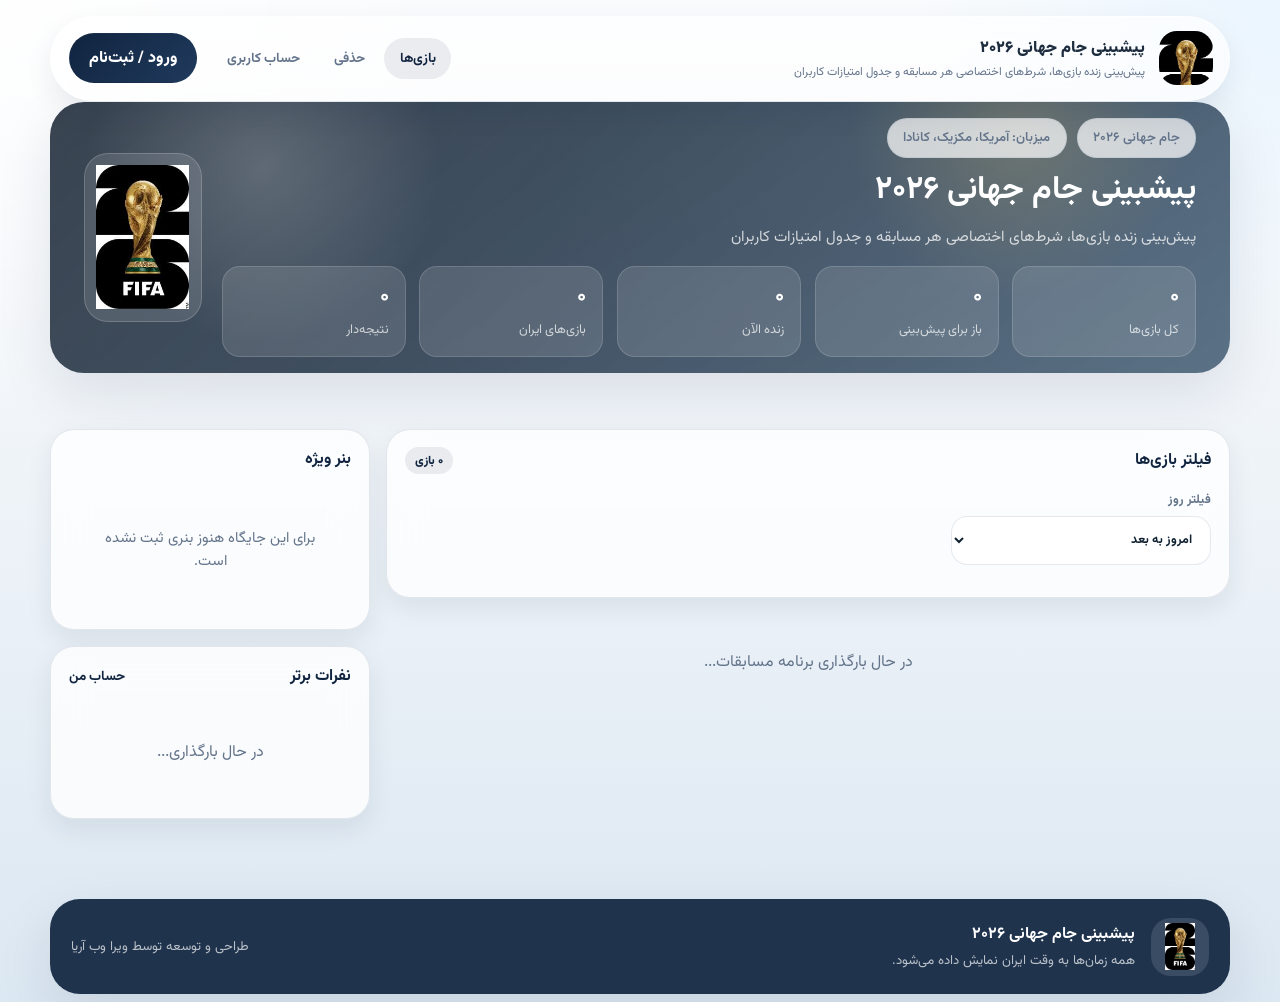
==== admin/index.html @ e21b4ff8 "Initial commit: WorldCup 2026 prediction platform" ====
<!DOCTYPE html>
<html lang="fa" dir="rtl">
<head>
  <meta charset="UTF-8">
  <meta name="viewport" content="width=device-width, initial-scale=1.0">
  <title>پنل ادمین</title>
  <link rel="stylesheet" href="/assets/shared.css">
  <style>
    body {
      background:
        radial-gradient(circle at top left, rgba(255,255,255,0.12), transparent 24%),
        linear-gradient(140deg, #11233d, #1b3558 45%, #1d446d 100%);
      min-height: 100vh;
    }

    .admin-shell {
      width: min(1280px, calc(100% - 1.5rem));
      margin: calc(var(--wc-nav-h) + 1rem) auto 1.5rem;
      display: grid;
      grid-template-columns: 270px minmax(0, 1fr);
      gap: 1rem;
      align-items: start;
    }

    .admin-sidebar,
    .admin-panel,
    .admin-card,
    .admin-stat {
      background: rgba(255,255,255,0.12);
      border: 1px solid rgba(255,255,255,0.12);
      box-shadow: 0 26px 60px rgba(7,15,27,0.16);
      backdrop-filter: blur(18px);
      -webkit-backdrop-filter: blur(18px);
    }

    .admin-sidebar {
      position: sticky;
      top: calc(var(--wc-nav-h) + 1rem);
      border-radius: 30px;
      padding: 1rem;
      color: rgba(255,255,255,0.86);
    }

    .admin-brand {
      display: flex;
      align-items: center;
      gap: 0.85rem;
      margin-bottom: 1rem;
      padding-bottom: 1rem;
      border-bottom: 1px solid rgba(255,255,255,0.1);
    }

    .admin-brand-mark {
      width: 64px;
      height: 64px;
      border-radius: 22px;
      overflow: hidden;
      background: rgba(255,255,255,0.14);
      padding: 0.45rem;
    }

    .admin-brand-mark img { width: 100%; height: 100%; object-fit: contain; }
    .admin-brand strong { display: block; color: #fff; }
    .admin-brand span { color: rgba(255,255,255,0.6); font-size: 0.78rem; }

    .admin-nav {
      display: flex;
      flex-direction: column;
      gap: 0.45rem;
    }

    .admin-nav button {
      width: 100%;
      border: 0;
      border-radius: 18px;
      background: transparent;
      color: rgba(255,255,255,0.7);
      padding: 0.82rem 0.95rem;
      text-align: right;
      font-weight: 700;
      cursor: pointer;
    }

    .admin-nav button.active,
    .admin-nav button:hover {
      color: #fff;
      background: rgba(255,255,255,0.14);
    }

    .admin-main {
      display: flex;
      flex-direction: column;
      gap: 1rem;
    }

    .admin-panel {
      border-radius: 30px;
      padding: 1.2rem;
    }

    .admin-panel-head {
      display: flex;
      align-items: center;
      justify-content: space-between;
      gap: 1rem;
      flex-wrap: wrap;
      margin-bottom: 1rem;
      color: #fff;
    }

    .admin-panel-head h1,
    .admin-panel-head h2,
    .admin-panel-head h3 {
      margin: 0;
      color: #fff;
    }

    .admin-panel-head p {
      margin: 0.25rem 0 0;
      color: rgba(255,255,255,0.7);
      font-size: 0.88rem;
    }

    .admin-section { display: none; }
    .admin-section.active { display: block; }

    .admin-stats {
      display: grid;
      grid-template-columns: repeat(auto-fit, minmax(180px, 1fr));
      gap: 0.9rem;
    }

    .admin-stat {
      border-radius: 24px;
      padding: 1rem 1.1rem;
      color: #fff;
    }

    .admin-stat strong {
      display: block;
      font-size: 1.7rem;
      margin-bottom: 0.2rem;
    }

    .admin-stat span {
      color: rgba(255,255,255,0.74);
      font-size: 0.82rem;
    }

    .admin-card {
      border-radius: 26px;
      padding: 1rem;
      color: #13253e;
      background: rgba(255,255,255,0.92);
      border: 1px solid rgba(255,255,255,0.6);
      margin-bottom: 1rem;
    }

    .admin-card table {
      width: 100%;
      border-collapse: collapse;
      font-size: 0.84rem;
    }

    .admin-card th,
    .admin-card td {
      padding: 0.75rem 0.5rem;
      border-bottom: 1px solid rgba(145,164,184,0.15);
      vertical-align: top;
      text-align: right;
    }

    .admin-card th {
      color: var(--wc-muted);
      font-size: 0.76rem;
      font-weight: 800;
    }

    .admin-card tr:last-child td { border-bottom: 0; }

    .admin-toolbar {
      display: flex;
      align-items: center;
      justify-content: space-between;
      gap: 1rem;
      flex-wrap: wrap;
      margin-bottom: 0.8rem;
    }

    .admin-toolbar h3 {
      margin: 0;
      color: var(--wc-navy);
    }

    .admin-actions {
      display: flex;
      gap: 0.55rem;
      flex-wrap: wrap;
    }

    .admin-pill {
      display: inline-flex;
      align-items: center;
      gap: 0.4rem;
      padding: 0.48rem 0.7rem;
      border-radius: 999px;
      background: rgba(16,36,63,0.06);
      color: var(--wc-muted);
      font-size: 0.76rem;
      font-weight: 700;
    }

    .admin-btn {
      display: inline-flex;
      align-items: center;
      justify-content: center;
      gap: 0.4rem;
      padding: 0.72rem 1rem;
      border-radius: 16px;
      border: 0;
      font-weight: 800;
      cursor: pointer;
      background: linear-gradient(135deg, var(--wc-navy), var(--wc-navy-soft));
      color: #fff;
    }

    .admin-btn.secondary {
      background: rgba(16,36,63,0.08);
      color: var(--wc-navy);
      border: 1px solid rgba(145,164,184,0.2);
    }

    .admin-btn.danger {
      background: var(--wc-red);
    }

    .admin-btn.success {
      background: var(--wc-green);
    }

    .admin-btn.small {
      padding: 0.45rem 0.75rem;
      border-radius: 12px;
      font-size: 0.76rem;
    }

    .admin-form-grid {
      display: grid;
      grid-template-columns: repeat(2, minmax(0, 1fr));
      gap: 1rem;
    }

    .admin-form-grid.three {
      grid-template-columns: repeat(3, minmax(0, 1fr));
    }

    .admin-field {
      display: flex;
      flex-direction: column;
      gap: 0.42rem;
    }

    .admin-field label {
      color: var(--wc-muted);
      font-size: 0.8rem;
      font-weight: 800;
    }

    .admin-field input,
    .admin-field select,
    .admin-field textarea {
      width: 100%;
      border-radius: 16px;
      border: 1px solid rgba(145,164,184,0.28);
      padding: 0.85rem 1rem;
      background: rgba(255,255,255,0.94);
      color: var(--wc-text);
      outline: none;
    }

    .admin-field textarea {
      min-height: 124px;
      resize: vertical;
    }

    .admin-modal {
      position: fixed;
      inset: 0;
      z-index: 1500;
      background: rgba(6,12,24,0.45);
      backdrop-filter: blur(6px);
      display: none;
      align-items: center;
      justify-content: center;
      padding: 1rem;
    }

    .admin-modal.open { display: flex; }

    .admin-modal-card {
      width: min(760px, 100%);
      max-height: 90vh;
      overflow: auto;
      border-radius: 30px;
      background: rgba(255,255,255,0.96);
      padding: 1.2rem;
      box-shadow: 0 30px 70px rgba(6,12,24,0.24);
    }

    .admin-modal-head {
      display: flex;
      align-items: center;
      justify-content: space-between;
      gap: 1rem;
      margin-bottom: 1rem;
    }

    .admin-modal-head h3 {
      margin: 0;
      color: var(--wc-navy);
    }

    .admin-close {
      width: 40px;
      height: 40px;
      border-radius: 50%;
      border: 1px solid rgba(145,164,184,0.22);
      background: rgba(16,36,63,0.04);
      color: var(--wc-muted);
      font-size: 1.1rem;
      cursor: pointer;
    }

    .admin-modal-actions {
      display: flex;
      justify-content: flex-end;
      gap: 0.65rem;
      margin-top: 1rem;
      flex-wrap: wrap;
    }

    .manual-bet-row {
      display: grid;
      grid-template-columns: 1.2fr 1fr;
      gap: 0.8rem;
      padding: 0.75rem 0;
      border-bottom: 1px solid rgba(145,164,184,0.14);
      align-items: center;
    }

    .manual-bet-row:last-child { border-bottom: 0; }

    .logo-preview {
      width: 96px;
      height: 96px;
      border-radius: 22px;
      overflow: hidden;
      background: rgba(16,36,63,0.05);
      padding: 0.5rem;
      display: none;
    }

    .logo-preview img { width: 100%; height: 100%; object-fit: contain; }

    .admin-note {
      padding: 0.9rem 1rem;
      border-radius: 18px;
      background: rgba(16,36,63,0.05);
      color: var(--wc-muted);
      font-size: 0.82rem;
      line-height: 1.9;
    }

    .reward-grid {
      display: grid;
      grid-template-columns: repeat(auto-fit, minmax(240px, 1fr));
      gap: 1rem;
    }

    .reward-card {
      border-radius: 24px;
      border: 1px solid rgba(145,164,184,0.18);
      background: rgba(255,255,255,0.86);
      box-shadow: 0 12px 28px rgba(16,36,63,0.06);
      overflow: hidden;
    }

    .reward-card img {
      width: 100%;
      aspect-ratio: 16 / 9;
      object-fit: cover;
      background: rgba(16,36,63,0.05);
    }

    .reward-card-body {
      padding: 1rem;
      display: flex;
      flex-direction: column;
      gap: 0.65rem;
    }

    .reward-card-body h4 {
      margin: 0;
      color: var(--wc-navy);
      font-size: 0.95rem;
    }

    .reward-card-body p {
      margin: 0;
      color: var(--wc-muted);
      font-size: 0.8rem;
      line-height: 1.85;
    }

    .backup-grid {
      display: grid;
      grid-template-columns: repeat(2, minmax(0, 1fr));
      gap: 1rem;
    }

    .backup-box {
      padding: 1rem;
      border-radius: 24px;
      background: rgba(16,36,63,0.04);
      border: 1px solid rgba(145,164,184,0.18);
      display: flex;
      flex-direction: column;
      gap: 0.8rem;
    }

    .backup-box h4 {
      margin: 0;
      color: var(--wc-navy);
    }

    .backup-box p {
      margin: 0;
      color: var(--wc-muted);
      font-size: 0.82rem;
      line-height: 1.9;
    }

    .upload-row {
      display: grid;
      grid-template-columns: minmax(0, 1fr) auto;
      gap: 0.75rem;
      align-items: end;
    }

    .asset-preview {
      border-radius: 22px;
      overflow: hidden;
      border: 1px solid rgba(145,164,184,0.18);
      background: rgba(16,36,63,0.04);
      display: none;
    }

    .asset-preview img {
      display: block;
      width: 100%;
      height: auto;
      object-fit: cover;
    }

    .asset-preview.hero img {
      aspect-ratio: 16 / 4;
    }

    .asset-preview.sidebar img,
    .asset-preview.ad img {
      aspect-ratio: 1 / 1;
    }

    .asset-preview.reward img {
      aspect-ratio: 16 / 10;
    }

    @media (max-width: 1020px) {
      .admin-shell { grid-template-columns: 1fr; }
      .admin-sidebar { position: static; }
    }

    @media (max-width: 760px) {
      .admin-form-grid,
      .admin-form-grid.three,
      .manual-bet-row,
      .backup-grid {
        grid-template-columns: 1fr;
      }
      .admin-card table,
      .admin-card thead,
      .admin-card tbody,
      .admin-card tr,
      .admin-card td,
      .admin-card th {
        display: block;
      }
      .admin-card thead { display: none; }
      .admin-card td {
        padding: 0.6rem 0;
      }
    }
  </style>
</head>
<body>
  <div class="admin-shell">
    <aside class="admin-sidebar">
      <div class="admin-brand">
        <div class="admin-brand-mark"><img src="/assets/worldcup.jpeg" alt="لوگو" id="adminBrandLogo"></div>
        <div>
          <strong id="adminBrandName">پنل ادمین</strong>
          <span id="adminBrandSub">مدیریت کامل سایت و شرط‌ها</span>
        </div>
      </div>
      <div class="admin-nav" id="adminNav">
        <button class="active" data-section="dashboard">داشبورد</button>
        <button data-section="matches">بازی‌ها</button>
        <button data-section="bets">شرط‌های هر بازی</button>
        <button data-section="defaults">شرط‌های پیش‌فرض</button>
        <button data-section="users">کاربران</button>
        <button data-section="rewards">جوایز</button>
        <button data-section="ads">بنرها</button>
        <button data-section="backup">بکاپ</button>
        <button data-section="settings">تنظیمات</button>
      </div>
    </aside>

    <section class="admin-main">
      <div class="admin-panel">
        <div class="admin-panel-head">
          <div>
            <h1 id="panelTitle">داشبورد</h1>
            <p id="panelSub">مدیریت بازی‌ها، شرط‌ها، کاربران و برندینگ سایت از یک جا</p>
          </div>
          <div class="admin-actions">
            <button class="admin-btn success" type="button" onclick="syncScores(true)">سینک نتایج</button>
            <button class="admin-btn secondary" type="button" onclick="refreshCurrent()">به‌روزرسانی</button>
          </div>
        </div>

        <div class="admin-section active" data-section="dashboard">
          <div class="admin-stats" id="statsRoot"></div>
          <div class="admin-card">
            <div class="admin-toolbar"><h3>بازی‌های نزدیک</h3><span class="admin-pill">تا ۴۸ ساعت آینده</span></div>
            <div id="upcomingRoot" class="wc-loader">در حال بارگذاری...</div>
          </div>
          <div class="admin-card">
            <div class="admin-toolbar"><h3>برترین کاربران</h3></div>
            <div id="topUsersRoot" class="wc-loader">در حال بارگذاری...</div>
          </div>
        </div>

        <div class="admin-section" data-section="matches">
          <div class="admin-card">
            <div class="admin-toolbar">
              <h3>مدیریت بازی‌ها</h3>
              <div class="admin-actions">
                <button class="admin-btn" type="button" onclick="openMatchModal()">افزودن بازی</button>
              </div>
            </div>
            <div id="matchesRoot" class="wc-loader">در حال بارگذاری...</div>
          </div>
        </div>

        <div class="admin-section" data-section="bets">
          <div class="admin-card">
            <div class="admin-toolbar">
              <h3>شرط‌های هر بازی</h3>
              <div class="admin-actions">
                <button class="admin-btn secondary" type="button" onclick="applyDefaultsToCurrentMatch()">اعمال پیش‌فرض‌ها به این بازی</button>
                <button class="admin-btn" type="button" onclick="openBetModal()">افزودن شرط</button>
              </div>
            </div>
            <div class="admin-form-grid" style="margin-bottom:1rem">
              <div class="admin-field">
                <label>انتخاب بازی</label>
                <select id="betsMatchSelect"></select>
              </div>
            </div>
            <div id="betsRoot" class="wc-loader">یک بازی انتخاب کنید.</div>
          </div>
        </div>

        <div class="admin-section" data-section="defaults">
          <div class="admin-card">
            <div class="admin-toolbar">
              <h3>شرط‌های پیش‌فرض</h3>
              <div class="admin-actions">
                <button class="admin-btn secondary" type="button" onclick="applyDefaultsToAllMatches()">اعمال به همه بازی‌ها</button>
                <button class="admin-btn" type="button" onclick="openDefaultModal()">افزودن شرط پیش‌فرض</button>
              </div>
            </div>
            <p style="color:var(--wc-muted);font-size:0.84rem;line-height:1.9">هر تغییری که اینجا ثبت می‌کنید، روی همه بازی‌های لینک‌شده به شرط پیش‌فرض اعمال می‌شود. اگر شرطی را داخل یک بازی ویرایش کنید، از پیش‌فرض جدا می‌شود و برای همان بازی اختصاصی باقی می‌ماند.</p>
            <div id="defaultsRoot" class="wc-loader">در حال بارگذاری...</div>
          </div>
        </div>

        <div class="admin-section" data-section="users">
          <div class="admin-card">
            <div class="admin-toolbar">
              <h3>کاربران و جدول امتیاز</h3>
              <div class="admin-actions">
                <button class="admin-btn secondary" type="button" onclick="downloadUsersExport()">خروجی اکسل کاربران</button>
              </div>
            </div>
            <div id="usersRoot" class="wc-loader">در حال بارگذاری...</div>
          </div>
        </div>

        <div class="admin-section" data-section="rewards">
          <div class="admin-card">
            <div class="admin-toolbar">
              <h3>جوایز و خرج امتیاز</h3>
              <div class="admin-actions">
                <button class="admin-btn" type="button" onclick="openRewardModal()">افزودن جایزه</button>
              </div>
            </div>
            <div class="admin-note" style="margin-bottom:1rem">برای هر جایزه می‌توانید عکس، توضیح، کد تحویل و امتیاز لازم تعیین کنید. کاربر فقط وقتی بتواند خرید می‌کند که امتیاز در دسترس او کافی باشد. سایز پیشنهادی عکس جایزه `1200x900` است.</div>
            <div id="rewardsRoot" class="wc-loader">در حال بارگذاری...</div>
          </div>
          <div class="admin-card">
            <div class="admin-toolbar"><h3>تاریخچه دریافت جوایز</h3></div>
            <div id="rewardRedemptionsRoot" class="wc-loader">در حال بارگذاری...</div>
          </div>
        </div>

        <div class="admin-section" data-section="ads">
          <div class="admin-card">
            <div class="admin-toolbar">
              <h3>بنرهای تبلیغاتی زیر جدول امتیازات</h3>
              <div class="admin-actions">
                <button class="admin-btn" type="button" onclick="openAdModal()">افزودن بنر تبلیغاتی</button>
              </div>
            </div>
            <div class="admin-note" style="margin-bottom:1rem">این بنرها زیر بخش نفرات برتر در صفحه اصلی نمایش داده می‌شوند. سایز پیشنهادی `1200x1200` است تا در دسکتاپ و موبایل تمیز و ریسپانسیو بماند.</div>
            <div id="adsRoot" class="wc-loader">در حال بارگذاری...</div>
          </div>
        </div>

        <div class="admin-section" data-section="backup">
          <div class="admin-card">
            <div class="admin-toolbar"><h3>بکاپ و بازگردانی</h3></div>
            <div class="backup-grid">
              <div class="backup-box">
                <h4>خروجی بکاپ</h4>
                <p>یک فایل بکاپ از دیتابیس همین پروژه بگیر. فرمت ZIP در صورت پشتیبانی سرور ساخته می‌شود و در غیر این صورت خروجی JSON دانلود می‌شود.</p>
                <div class="admin-actions">
                  <button class="admin-btn" type="button" onclick="downloadBackup('zip')">دانلود ZIP</button>
                  <button class="admin-btn secondary" type="button" onclick="downloadBackup('json')">دانلود JSON</button>
                </div>
              </div>
              <div class="backup-box">
                <h4>بازگردانی بکاپ</h4>
                <p>فایل بکاپ همین پروژه را انتخاب کن و بازگردانی را انجام بده. این عملیات داده‌های فعلی را جایگزین می‌کند.</p>
                <input id="backupRestoreFile" type="file" accept=".json,application/json,.zip,application/zip">
                <div class="admin-actions">
                  <button class="admin-btn danger" type="button" onclick="restoreBackup()">بازگردانی بکاپ</button>
                </div>
              </div>
            </div>
          </div>
        </div>

        <div class="admin-section" data-section="settings">
          <div class="admin-card">
            <div class="admin-toolbar"><h3>تنظیمات برندینگ و پیش‌بینی</h3></div>
            <div class="admin-form-grid">
              <div class="admin-field"><label>نام سایت</label><input id="settingSiteName" type="text"></div>
              <div class="admin-field"><label>تگ‌لاین</label><input id="settingSiteTagline" type="text"></div>
              <div class="admin-field"><label>قفل پیش‌بینی (دقیقه)</label><input id="settingLockMinutes" type="number" min="0"></div>
              <div class="admin-field"><label>پنجره فعال‌سازی (ساعت)</label><input id="settingWindowHours" type="number" min="1" max="168"></div>
            </div>
            <div class="admin-form-grid" style="margin-top:1rem">
              <div class="admin-field"><label>لوگوی اصلی</label><input id="settingLogoUrl" type="text" oninput="previewLogo('settingLogoUrl', 'logoPreviewMain')"></div>
              <div class="admin-field"><label>لوگوی نوبار</label><input id="settingNavLogoUrl" type="text" oninput="previewLogo('settingNavLogoUrl', 'logoPreviewNav')"></div>
              <div class="admin-field"><label>لوگوی مودال ورود</label><input id="settingAuthLogoUrl" type="text" oninput="previewLogo('settingAuthLogoUrl', 'logoPreviewAuth')"></div>
              <div class="admin-field"><label>لوگوی فوتر</label><input id="settingFooterLogoUrl" type="text" oninput="previewLogo('settingFooterLogoUrl', 'logoPreviewFooter')"></div>
              <div class="admin-field"><label>لوگوی پنل ادمین</label><input id="settingAdminLogoUrl" type="text" oninput="previewLogo('settingAdminLogoUrl', 'logoPreviewAdmin')"></div>
            </div>
            <div class="admin-form-grid" style="margin-top:1rem">
              <div class="admin-field"><label>متن فوتر</label><input id="settingFooterNote" type="text"></div>
              <div class="admin-field"><label>اعتبارسنجی فوتر</label><input id="settingFooterCredit" type="text"></div>
            </div>
            <div class="admin-note" style="margin-top:1rem">راهنمای عکس‌ها: لوگوی اصلی بهتر است `512x512` باشد. لوگوی نوبار، ورود، فوتر و پنل بهتر است `256x256` و PNG شفاف باشند. بنر هیرو: برای دسکتاپ سایز پیشنهادی `1600x360` و برای موبایل `900x320` است. اگر خالی بماند، هیروی شیشه‌ای پیش‌فرض سایت نمایش داده می‌شود.</div>
            <div class="admin-form-grid" style="margin-top:1rem">
              <div class="admin-field"><label>بنر هیرو دسکتاپ</label><input id="settingHeroBannerUrl" type="text"></div>
              <div class="admin-field"><label>بنر هیرو موبایل</label><input id="settingHeroBannerMobileUrl" type="text"></div>
              <div class="admin-field"><label>ارتفاع بنر دسکتاپ</label><input id="settingHeroBannerHeightDesktop" type="number" min="120" max="520"></div>
              <div class="admin-field"><label>ارتفاع بنر موبایل</label><input id="settingHeroBannerHeightMobile" type="number" min="96" max="360"></div>
            </div>
            <div class="admin-form-grid" style="margin-top:1rem">
              <div class="admin-field"><label>لینک کلیک بنر هیرو</label><input id="settingHeroBannerLinkUrl" type="text" placeholder="https://example.com"></div>
              <div class="admin-field"><label><input id="settingHeroBannerPureMode" type="checkbox"> وقتی بنر هیرو فعال است فقط خود بنر دیده شود و متن و لوگوی پیش‌فرض حذف شود</label></div>
            </div>
            <div class="admin-form-grid" style="margin-top:1rem">
              <div class="admin-field">
                <label>آپلود بنر هیرو دسکتاپ</label>
                <div class="upload-row">
                  <input id="heroDesktopUpload" type="file" accept="image/*">
                  <button class="admin-btn secondary" type="button" onclick="uploadImageToField('heroDesktopUpload', 'settingHeroBannerUrl', 'hero')">آپلود</button>
                </div>
              </div>
              <div class="admin-field">
                <label>آپلود بنر هیرو موبایل</label>
                <div class="upload-row">
                  <input id="heroMobileUpload" type="file" accept="image/*">
                  <button class="admin-btn secondary" type="button" onclick="uploadImageToField('heroMobileUpload', 'settingHeroBannerMobileUrl', 'hero')">آپلود</button>
                </div>
              </div>
            </div>
            <div class="asset-preview hero" id="heroBannerPreview" style="margin-top:1rem"><img alt="پیش‌نمایش بنر هیرو"></div>
            <div class="admin-note" style="margin-top:1rem">بنر جایگزین بخش خلاصه سریع در صفحه اصلی: سایز پیشنهادی `1200x1200`. این بنر کلیکی است و در ستون کنار جدول امتیازات نمایش داده می‌شود.</div>
            <div class="admin-form-grid" style="margin-top:1rem">
              <div class="admin-field"><label>عکس بنر ستون کناری</label><input id="settingHomeSidebarBannerUrl" type="text"></div>
              <div class="admin-field"><label>لینک بنر ستون کناری</label><input id="settingHomeSidebarBannerLinkUrl" type="text" placeholder="https://example.com"></div>
            </div>
            <div class="admin-form-grid" style="margin-top:1rem">
              <div class="admin-field">
                <label>آپلود بنر ستون کناری</label>
                <div class="upload-row">
                  <input id="sidebarBannerUpload" type="file" accept="image/*">
                  <button class="admin-btn secondary" type="button" onclick="uploadImageToField('sidebarBannerUpload', 'settingHomeSidebarBannerUrl', 'sidebar')">آپلود</button>
                </div>
              </div>
            </div>
            <div class="asset-preview sidebar" id="sidebarBannerPreview" style="margin-top:1rem"><img alt="پیش‌نمایش بنر ستون کناری"></div>
            <div class="admin-note" style="margin-top:1rem">برای سینک خودکار نتیجه و لایو، می‌توانی از `Varzesh3` یا یک API JSON استفاده کنی. برای `Varzesh3` همین لینک جواب می‌دهد: `https://www.varzesh3.com/livescore` و هر ۵ دقیقه خوانده می‌شود. برای JSON هم اگر برای هر بازی `شناسه منبع` ثبت شود، سینک دقیق‌تر می‌شود.</div>
            <div class="admin-form-grid" style="margin-top:1rem">
              <div class="admin-field"><label>فعال‌سازی سینک نتایج</label><label><input id="settingLiveScoresEnabled" type="checkbox"> نتایج و لایو به صورت خودکار سینک شود</label></div>
              <div class="admin-field"><label>منبع سینک</label><select id="settingLiveScoresProvider"><option value="varzesh3_html">Varzesh3 Livescore</option><option value="espn_scoreboard">ESPN Scoreboard JSON</option><option value="generic_json">JSON سفارشی</option></select></div>
              <div class="admin-field"><label>URL فید نتایج</label><input id="settingLiveScoresFeedUrl" type="text" placeholder="https://www.varzesh3.com/livescore"></div>
              <div class="admin-field"><label>بازه تازه‌سازی (دقیقه)</label><input id="settingLiveScoresRefreshMinutes" type="number" min="1" max="60"></div>
              <div class="admin-field"><label>آخرین سینک</label><input id="settingLiveScoresLastSyncAt" type="text" readonly></div>
            </div>
            <div class="admin-actions" style="margin:1rem 0">
              <div class="logo-preview" id="logoPreviewMain"><img alt=""></div>
              <div class="logo-preview" id="logoPreviewNav"><img alt=""></div>
              <div class="logo-preview" id="logoPreviewAuth"><img alt=""></div>
              <div class="logo-preview" id="logoPreviewFooter"><img alt=""></div>
              <div class="logo-preview" id="logoPreviewAdmin"><img alt=""></div>
            </div>
            <div class="admin-actions"><button class="admin-btn success" type="button" onclick="saveSettings()">ذخیره تنظیمات</button></div>
          </div>
        </div>
      </div>
    </section>
  </div>

  <div class="admin-modal" id="matchModal">
    <div class="admin-modal-card">
      <div class="admin-modal-head"><h3 id="matchModalTitle">افزودن بازی</h3><button class="admin-close" type="button" onclick="closeModal('matchModal')">×</button></div>
      <input type="hidden" id="matchId">
      <div class="admin-form-grid">
        <div class="admin-field"><label>تیم اول</label><input id="matchTeam1" type="text"></div>
        <div class="admin-field"><label>تیم دوم</label><input id="matchTeam2" type="text"></div>
        <div class="admin-field"><label>پرچم تیم اول</label><input id="matchFlag1" type="text" placeholder="🇮🇷"></div>
        <div class="admin-field"><label>پرچم تیم دوم</label><input id="matchFlag2" type="text" placeholder="🇧🇷"></div>
      </div>
      <div class="admin-form-grid three" style="margin-top:1rem">
        <div class="admin-field"><label>گروه</label><input id="matchGroup" type="text" placeholder="A"></div>
        <div class="admin-field"><label>مرحله</label><select id="matchStage"><option value="group">گروهی</option><option value="r32">مرحله ۳۲</option><option value="r16">مرحله ۱۶</option><option value="qf">یک‌چهارم</option><option value="sf">نیمه‌نهایی</option><option value="3rd">رده‌بندی</option><option value="final">فینال</option></select></div>
        <div class="admin-field"><label>وضعیت</label><select id="matchStatus"><option value="upcoming">آینده</option><option value="live">زنده</option><option value="finished">پایان یافته</option></select></div>
      </div>
      <div class="admin-form-grid" style="margin-top:1rem">
        <div class="admin-field"><label>تاریخ و زمان</label><input id="matchDatetime" type="datetime-local"></div>
        <div class="admin-field"><label>محل برگزاری</label><input id="matchVenue" type="text"></div>
      </div>
      <div class="admin-field" style="margin-top:1rem"><label>شناسه منبع برای سینک خودکار</label><input id="matchExternalRef" type="text" placeholder="mex-vs-rsa-2026-06-11"></div>
      <div class="admin-field" style="margin-top:1rem"><label><input id="matchIsOpen" type="checkbox" checked> پیش‌بینی این بازی باز باشد</label></div>
      <div class="admin-modal-actions">
        <button class="admin-btn secondary" type="button" onclick="closeModal('matchModal')">انصراف</button>
        <button class="admin-btn" type="button" onclick="saveMatch()">ذخیره</button>
      </div>
    </div>
  </div>

  <div class="admin-modal" id="betModal">
    <div class="admin-modal-card">
      <div class="admin-modal-head"><h3 id="betModalTitle">افزودن شرط</h3><button class="admin-close" type="button" onclick="closeModal('betModal')">×</button></div>
      <input type="hidden" id="betId">
      <div class="admin-form-grid">
        <div class="admin-field"><label>عنوان شرط</label><input id="betLabel" type="text"></div>
        <div class="admin-field"><label>نوع شرط</label><select id="betType"><option value="winner">برنده</option><option value="total_goals">تعداد گل</option><option value="btts">هر دو تیم گل می‌زنند</option><option value="first_goal_team">اولین تیم گل‌زن</option><option value="first_half_goal">گل در نیمه اول</option><option value="penalty">پنالتی در بازی</option><option value="exact_score">نتیجه دقیق</option><option value="custom">سفارشی</option></select></div>
        <div class="admin-field"><label>امتیاز</label><input id="betPoints" type="number" min="1" value="10"></div>
        <div class="admin-field"><label>ترتیب نمایش</label><input id="betOrder" type="number" min="0" value="0"></div>
      </div>
      <div class="admin-field" style="margin-top:1rem"><label>گزینه‌ها (هر خط یک گزینه)</label><textarea id="betOptions"></textarea></div>
      <div class="admin-form-grid" style="margin-top:1rem">
        <div class="admin-field"><label><input id="betIsActive" type="checkbox" checked> فعال</label></div>
        <div class="admin-field"><label><input id="betSync" type="checkbox"> پس از ذخیره همچنان با پیش‌فرض همگام بماند</label></div>
      </div>
      <div class="admin-modal-actions">
        <button class="admin-btn secondary" type="button" onclick="closeModal('betModal')">انصراف</button>
        <button class="admin-btn" type="button" onclick="saveBet()">ذخیره</button>
      </div>
    </div>
  </div>

  <div class="admin-modal" id="defaultModal">
    <div class="admin-modal-card">
      <div class="admin-modal-head"><h3 id="defaultModalTitle">افزودن شرط پیش‌فرض</h3><button class="admin-close" type="button" onclick="closeModal('defaultModal')">×</button></div>
      <input type="hidden" id="defaultId">
      <div class="admin-form-grid">
        <div class="admin-field"><label>عنوان شرط</label><input id="defaultLabel" type="text"></div>
        <div class="admin-field"><label>نوع شرط</label><select id="defaultType"><option value="winner">برنده</option><option value="total_goals">تعداد گل</option><option value="btts">هر دو تیم گل می‌زنند</option><option value="first_goal_team">اولین تیم گل‌زن</option><option value="first_half_goal">گل در نیمه اول</option><option value="penalty">پنالتی در بازی</option><option value="exact_score">نتیجه دقیق</option><option value="custom">سفارشی</option></select></div>
        <div class="admin-field"><label>امتیاز</label><input id="defaultPoints" type="number" min="1" value="10"></div>
        <div class="admin-field"><label>ترتیب نمایش</label><input id="defaultOrder" type="number" min="0" value="0"></div>
      </div>
      <div class="admin-field" style="margin-top:1rem"><label>گزینه‌ها (هر خط یک گزینه)</label><textarea id="defaultOptions"></textarea></div>
      <div class="admin-field" style="margin-top:1rem"><label><input id="defaultIsActive" type="checkbox" checked> فعال</label></div>
      <div class="admin-modal-actions">
        <button class="admin-btn secondary" type="button" onclick="closeModal('defaultModal')">انصراف</button>
        <button class="admin-btn" type="button" onclick="saveDefaultBet()">ذخیره</button>
      </div>
    </div>
  </div>

  <div class="admin-modal" id="resultModal">
    <div class="admin-modal-card">
      <div class="admin-modal-head"><h3>ثبت نتیجه بازی</h3><button class="admin-close" type="button" onclick="closeModal('resultModal')">×</button></div>
      <input type="hidden" id="resultMatchId">
      <div id="resultMatchName" class="admin-pill" style="margin-bottom:1rem"></div>
      <div class="admin-form-grid three">
        <div class="admin-field"><label id="resultScore1Label">گل تیم اول</label><input id="resultScore1" type="number" min="0" value="0"></div>
        <div class="admin-field"><label id="resultScore2Label">گل تیم دوم</label><input id="resultScore2" type="number" min="0" value="0"></div>
        <div class="admin-field"><label id="resultFirstGoalLabel">اولین تیم گل‌زن</label><select id="resultFirstGoal"><option value="">خودکار / نامشخص</option><option value="team1">تیم اول</option><option value="team2">تیم دوم</option><option value="none">بدون گل</option></select></div>
      </div>
      <div class="admin-form-grid" style="margin-top:1rem">
        <div class="admin-field"><label>گل در نیمه اول</label><select id="resultFirstHalf"><option value="">نامشخص</option><option value="1">بله</option><option value="0">خیر</option></select></div>
        <div class="admin-field"><label>پنالتی در بازی</label><select id="resultPenalty"><option value="">نامشخص</option><option value="1">بله</option><option value="0">خیر</option></select></div>
      </div>
      <div class="admin-card" style="margin-top:1rem;background:rgba(16,36,63,0.03)">
        <div class="admin-toolbar"><h3>Fallback دستی برای شرط‌ها</h3><span class="admin-pill">اگر شرطی خودکار تشخیص داده نشود، از اینجا مشخص کنید.</span></div>
        <div id="resultManualRoot"></div>
      </div>
      <div class="admin-modal-actions">
        <button class="admin-btn secondary" type="button" onclick="closeModal('resultModal')">انصراف</button>
        <button class="admin-btn success" type="button" onclick="saveResult()">ثبت نتیجه و محاسبه امتیاز</button>
      </div>
    </div>
  </div>

  <div class="admin-modal" id="rewardModal">
    <div class="admin-modal-card">
      <div class="admin-modal-head"><h3 id="rewardModalTitle">افزودن جایزه</h3><button class="admin-close" type="button" onclick="closeModal('rewardModal')">×</button></div>
      <input type="hidden" id="rewardId">
      <div class="admin-form-grid">
        <div class="admin-field"><label>عنوان جایزه</label><input id="rewardTitle" type="text"></div>
        <div class="admin-field"><label>عکس جایزه</label><input id="rewardImageUrl" type="text" placeholder="https://..."></div>
        <div class="admin-field"><label>امتیاز لازم</label><input id="rewardPointsCost" type="number" min="1" value="40"></div>
        <div class="admin-field"><label>موجودی</label><input id="rewardStock" type="number" min="0" placeholder="خالی = نامحدود"></div>
        <div class="admin-field"><label>کد/خروجی تحویل به کاربر</label><input id="rewardCode" type="text" placeholder="OFF15-WC26"></div>
        <div class="admin-field"><label>لینک خرید محصول</label><input id="rewardProductUrl" type="text" placeholder="https://example.com/product"></div>
        <div class="admin-field"><label>ترتیب نمایش</label><input id="rewardSortOrder" type="number" min="0" value="0"></div>
      </div>
      <div class="admin-note" style="margin-top:1rem">سایز پیشنهادی عکس جایزه `1200x900` است تا در کارت‌های سایت بدون برش بد نمایش داده نشود.</div>
      <div class="admin-field" style="margin-top:1rem">
        <label>آپلود عکس جایزه</label>
        <div class="upload-row">
          <input id="rewardImageUpload" type="file" accept="image/*">
          <button class="admin-btn secondary" type="button" onclick="uploadImageToField('rewardImageUpload', 'rewardImageUrl', 'rewards')">آپلود</button>
        </div>
      </div>
      <div class="asset-preview reward" id="rewardImagePreview" style="margin-top:1rem"><img alt="پیش‌نمایش جایزه"></div>
      <div class="admin-field" style="margin-top:1rem"><label>توضیحات</label><textarea id="rewardDescription"></textarea></div>
      <div class="admin-field" style="margin-top:1rem"><label><input id="rewardIsActive" type="checkbox" checked> فعال</label></div>
      <div class="admin-modal-actions">
        <button class="admin-btn secondary" type="button" onclick="closeModal('rewardModal')">انصراف</button>
        <button class="admin-btn" type="button" onclick="saveReward()">ذخیره</button>
      </div>
    </div>
  </div>

  <div class="admin-modal" id="adModal">
    <div class="admin-modal-card">
      <div class="admin-modal-head"><h3 id="adModalTitle">افزودن بنر تبلیغاتی</h3><button class="admin-close" type="button" onclick="closeModal('adModal')">×</button></div>
      <input type="hidden" id="adId">
      <div class="admin-form-grid">
        <div class="admin-field"><label>عنوان بنر</label><input id="adTitle" type="text"></div>
        <div class="admin-field"><label>عکس بنر</label><input id="adImageUrl" type="text" placeholder="https://..."></div>
        <div class="admin-field"><label>لینک کلیک</label><input id="adLinkUrl" type="text" placeholder="https://example.com"></div>
        <div class="admin-field"><label>ترتیب نمایش</label><input id="adSortOrder" type="number" min="0" value="0"></div>
      </div>
      <div class="admin-note" style="margin-top:1rem">سایز پیشنهادی بنر تبلیغاتی `1200x1200` است. هر بنر فعال، زیر جدول امتیازات صفحه اصلی نمایش داده می‌شود.</div>
      <div class="admin-field" style="margin-top:1rem">
        <label>آپلود عکس بنر</label>
        <div class="upload-row">
          <input id="adImageUpload" type="file" accept="image/*">
          <button class="admin-btn secondary" type="button" onclick="uploadImageToField('adImageUpload', 'adImageUrl', 'ads')">آپلود</button>
        </div>
      </div>
      <div class="asset-preview ad" id="adImagePreview" style="margin-top:1rem"><img alt="پیش‌نمایش بنر"></div>
      <div class="admin-field" style="margin-top:1rem"><label><input id="adIsActive" type="checkbox" checked> فعال</label></div>
      <div class="admin-modal-actions">
        <button class="admin-btn secondary" type="button" onclick="closeModal('adModal')">انصراف</button>
        <button class="admin-btn" type="button" onclick="saveAd()">ذخیره</button>
      </div>
    </div>
  </div>

  <script src="/assets/shared.js"></script>
  <script>
    WC.init({
      activePage: 'admin',
      skipFooter: true,
      onAuth: function (user) {
        if (!user || user.role !== 'admin') {
          window.location.href = '/';
          return;
        }
        boot();
      }
    });

    let currentSection = 'dashboard';
    let matchesCache = [];
    let defaultBetsCache = [];
    let currentMatchBets = [];
    let rewardsCache = [];
    let adsCache = [];
    let booted = false;
    let isRefreshingSection = false;
    let adminRefreshTimer = null;

    function toFaDigits(value) {
      return String(value).replace(/\d/g, function (digit) { return '۰۱۲۳۴۵۶۷۸۹'[digit]; });
    }

    function parseTehranDate(value) {
      if (value && typeof value === 'object') return value;
      return new Date(String(value).replace(' ', 'T') + '+03:30');
    }

    function formatDate(dateString) {
      return parseTehranDate(dateString).toLocaleString('fa-IR', {
        timeZone: 'Asia/Tehran',
        year: 'numeric',
        month: 'short',
        day: 'numeric',
        hour: '2-digit',
        minute: '2-digit'
      });
    }

    function statusBadge(match) {
      if (match.status === 'finished') return '<span class="wc-badge success">پایان یافته</span>';
      if (match.status === 'live') return '<span class="wc-badge warning">زنده' + (match.live_minute ? ' | ' + toFaDigits(match.live_minute) + ' دقیقه' : '') + '</span>';
      if (match.is_prediction_open) return '<span class="wc-badge success">باز برای پیش‌بینی</span>';
      return '<span class="wc-badge danger">بسته</span>';
    }

    function optionsToLines(options) {
      return (options || []).join('\n');
    }

    function linesToOptions(value) {
      return value.split('\n').map(function (item) { return item.trim(); }).filter(Boolean);
    }

    function showSection(name) {
      currentSection = name;
      document.querySelectorAll('.admin-nav button').forEach(function (btn) {
        btn.classList.toggle('active', btn.getAttribute('data-section') === name);
      });
      document.querySelectorAll('.admin-section').forEach(function (section) {
        section.classList.toggle('active', section.getAttribute('data-section') === name);
      });
      document.getElementById('panelTitle').textContent = {
        dashboard: 'داشبورد',
        matches: 'بازی‌ها',
        bets: 'شرط‌های هر بازی',
        defaults: 'شرط‌های پیش‌فرض',
        users: 'کاربران',
        rewards: 'جوایز',
        ads: 'بنرها',
        backup: 'بکاپ',
        settings: 'تنظیمات'
      }[name];
      refreshCurrent();
    }

    function refreshCurrent() {
      const actions = {
        dashboard: loadDashboard,
        matches: loadMatches,
        bets: loadBetsSection,
        defaults: loadDefaults,
        users: loadUsers,
        rewards: loadRewards,
        ads: loadAds,
        backup: loadBackupSection,
        settings: loadSettings
      };
      const action = actions[currentSection];
      if (!action || isRefreshingSection) return;
      isRefreshingSection = true;
      Promise.resolve(action()).finally(function () {
        isRefreshingSection = false;
      });
    }

    function openModal(id) { document.getElementById(id).classList.add('open'); }
    function closeModal(id) { document.getElementById(id).classList.remove('open'); }

    function fillMatchSelect(selectedId) {
      const select = document.getElementById('betsMatchSelect');
      select.innerHTML = '<option value="">انتخاب بازی</option>' + matchesCache.map(function (match) {
        return '<option value="' + match.id + '">' + match.team1 + ' - ' + match.team2 + ' | ' + formatDate(match.match_datetime) + '</option>';
      }).join('');
      if (selectedId) select.value = String(selectedId);
      select.onchange = loadCurrentMatchBets;
    }

    async function loadDashboard() {
      const [statsRes, matchesRes, usersRes] = await Promise.all([
        WC.apiFetch('admin_stats'),
        WC.apiFetch('admin_matches'),
        WC.apiFetch('leaderboard', { limit: 8 })
      ]);
      if (matchesRes.success) matchesCache = matchesRes.matches || [];

      const stats = statsRes.success ? statsRes.stats : {};
      document.getElementById('statsRoot').innerHTML = [
        ['کاربران', stats.total_users || 0],
        ['بازی‌ها', stats.total_matches || 0],
        ['پیش‌بینی‌ها', stats.total_predictions || 0],
        ['بازی‌های آینده', stats.upcoming_matches || 0],
        ['بازی‌های زنده', stats.live_matches || 0],
        ['جوایز فعال', stats.active_rewards || 0],
        ['بازی‌های پایان‌یافته', stats.finished_matches || 0]
      ].map(function (item) {
        return '<div class="admin-stat"><strong>' + toFaDigits(item[1]) + '</strong><span>' + item[0] + '</span></div>';
      }).join('');

      const upcoming = matchesCache.filter(function (match) {
        const diff = new Date(match.match_datetime).getTime() - Date.now();
        return diff > 0 && diff <= 48 * 3600000;
      });
      document.getElementById('upcomingRoot').innerHTML = upcoming.length ? (
        '<table><thead><tr><th>بازی</th><th>زمان</th><th>پیش‌بینی</th><th>عملیات</th></tr></thead><tbody>' +
        upcoming.map(function (match) {
          return '<tr><td>' + (match.team1_flag || '🏳️') + ' ' + match.team1 + ' - ' + match.team2 + ' ' + (match.team2_flag || '🏳️') + '</td><td>' + formatDate(match.match_datetime) + '</td><td>' + statusBadge(match) + '</td><td><button class="admin-btn small success" type="button" onclick="openResultModal(' + match.id + ')">نتیجه</button></td></tr>';
        }).join('') +
        '</tbody></table>'
      ) : '<div class="wc-empty">بازی نزدیکی ثبت نشده است.</div>';

      const leaderboard = usersRes.success ? (usersRes.leaderboard || []) : [];
      document.getElementById('topUsersRoot').innerHTML = leaderboard.length ? leaderboard.map(function (user, index) {
        return '<div class="leader-row"><div class="leader-rank ' + (index < 3 ? 'top' : '') + '">' + (index + 1) + '</div><div class="leader-name"><strong>' + (user.name || 'کاربر') + '</strong><span>' + (user.phone_masked || '') + '</span></div><div class="leader-points">' + toFaDigits(user.total_points || 0) + '</div></div>';
      }).join('') : '<div class="wc-empty">هنوز امتیازی ثبت نشده است.</div>';
    }

    async function loadMatches() {
      const response = await WC.apiFetch('admin_matches');
      const root = document.getElementById('matchesRoot');
      if (!response.success) {
        root.innerHTML = '<div class="wc-empty">' + (response.error || 'خطا در بارگذاری بازی‌ها') + '</div>';
        return;
      }
      matchesCache = response.matches || [];
      fillMatchSelect(document.getElementById('betsMatchSelect').value);
      root.innerHTML = matchesCache.length ? (
        '<table><thead><tr><th>بازی</th><th>تاریخ</th><th>مرحله</th><th>پیش‌بینی‌ها</th><th>وضعیت</th><th>عملیات</th></tr></thead><tbody>' +
        matchesCache.map(function (match) {
          return '<tr><td>' + (match.team1_flag || '🏳️') + ' ' + match.team1 + ' - ' + match.team2 + ' ' + (match.team2_flag || '🏳️') + '</td><td>' + formatDate(match.match_datetime) + '</td><td>' + (match.group_name ? 'گروه ' + match.group_name : match.stage) + '</td><td>' + toFaDigits(match.pred_count || 0) + '</td><td>' + statusBadge(match) + '</td><td><div class="admin-actions"><button class="admin-btn secondary small" type="button" onclick="openMatchModal(' + match.id + ')">ویرایش</button><button class="admin-btn success small" type="button" onclick="openResultModal(' + match.id + ')">نتیجه</button><button class="admin-btn danger small" type="button" onclick="deleteMatch(' + match.id + ')">حذف</button></div></td></tr>';
        }).join('') +
        '</tbody></table>'
      ) : '<div class="wc-empty">هیچ بازی‌ای ثبت نشده است.</div>';
    }

    async function loadBetsSection() {
      if (!matchesCache.length) {
        const matchesRes = await WC.apiFetch('admin_matches');
        if (matchesRes.success) matchesCache = matchesRes.matches || [];
      }
      fillMatchSelect(document.getElementById('betsMatchSelect').value || (matchesCache[0] ? matchesCache[0].id : ''));
      loadCurrentMatchBets();
    }

    async function loadCurrentMatchBets() {
      const matchId = document.getElementById('betsMatchSelect').value;
      const root = document.getElementById('betsRoot');
      if (!matchId) {
        root.innerHTML = '<div class="wc-empty">یک بازی انتخاب کنید.</div>';
        return;
      }
      const response = await WC.apiFetch('admin_bets', { match_id: matchId });
      if (!response.success) {
        root.innerHTML = '<div class="wc-empty">' + (response.error || 'خطا در بارگذاری شرط‌ها') + '</div>';
        return;
      }
      currentMatchBets = response.bets || [];
      root.innerHTML = currentMatchBets.length ? (
        '<table><thead><tr><th>عنوان</th><th>نوع</th><th>امتیاز</th><th>ترتیب</th><th>وضعیت</th><th>عملیات</th></tr></thead><tbody>' +
        currentMatchBets.map(function (bet) {
          return '<tr><td>' + bet.label + '<div style="margin-top:0.25rem;color:var(--wc-muted);font-size:0.74rem">' + (bet.sync_with_default == 1 ? 'لینک‌شده با پیش‌فرض' : 'اختصاصی این بازی') + '</div></td><td>' + bet.bet_type + '</td><td>' + toFaDigits(bet.points) + '</td><td>' + toFaDigits(bet.display_order || 0) + '</td><td>' + (bet.is_active ? '<span class="wc-badge success">فعال</span>' : '<span class="wc-badge danger">غیرفعال</span>') + '</td><td><div class="admin-actions"><button class="admin-btn secondary small" type="button" onclick="openBetModal(' + bet.id + ')">ویرایش</button><button class="admin-btn danger small" type="button" onclick="deleteBet(' + bet.id + ')">حذف</button></div></td></tr>';
        }).join('') +
        '</tbody></table>'
      ) : '<div class="wc-empty">برای این بازی هنوز شرطی تعریف نشده است.</div>';
    }

    async function loadDefaults() {
      const response = await WC.apiFetch('admin_default_bets');
      const root = document.getElementById('defaultsRoot');
      if (!response.success) {
        root.innerHTML = '<div class="wc-empty">' + (response.error || 'خطا در بارگذاری شرط‌های پیش‌فرض') + '</div>';
        return;
      }
      defaultBetsCache = response.default_bets || [];
      root.innerHTML = defaultBetsCache.length ? (
        '<table><thead><tr><th>عنوان</th><th>نوع</th><th>امتیاز</th><th>ترتیب</th><th>گزینه‌ها</th><th>عملیات</th></tr></thead><tbody>' +
        defaultBetsCache.map(function (bet) {
          return '<tr><td>' + bet.label + '</td><td>' + bet.bet_type + '</td><td>' + toFaDigits(bet.points) + '</td><td>' + toFaDigits(bet.display_order || 0) + '</td><td style="white-space:pre-line">' + (bet.options || []).join('\n') + '</td><td><div class="admin-actions"><button class="admin-btn secondary small" type="button" onclick="openDefaultModal(' + bet.id + ')">ویرایش</button><button class="admin-btn danger small" type="button" onclick="deleteDefaultBet(' + bet.id + ')">حذف</button></div></td></tr>';
        }).join('') +
        '</tbody></table>'
      ) : '<div class="wc-empty">هنوز شرط پیش‌فرضی ثبت نشده است.</div>';
    }

    async function loadUsers() {
      const [usersRes, leaderboardRes] = await Promise.all([
        WC.apiFetch('admin_users'),
        WC.apiFetch('leaderboard', { limit: 50 })
      ]);
      const root = document.getElementById('usersRoot');
      if (!usersRes.success) {
        root.innerHTML = '<div class="wc-empty">' + (usersRes.error || 'خطا در بارگذاری کاربران') + '</div>';
        return;
      }
      const leaderboard = leaderboardRes.success ? (leaderboardRes.leaderboard || []) : [];
      root.innerHTML = (
        '<table><thead><tr><th>نام</th><th>موبایل</th><th>امتیاز کل</th><th>امتیاز قابل خرج</th><th>پیش‌بینی</th><th>صحیح</th><th>رتبه</th></tr></thead><tbody>' +
        (usersRes.users || []).map(function (user) {
          const rank = leaderboard.findIndex(function (item) { return item.id == user.id; });
          return '<tr><td>' + (user.name || 'کاربر') + '</td><td dir="ltr">' + user.phone + '</td><td>' + toFaDigits(user.total_points || 0) + '</td><td>' + toFaDigits(user.available_points || 0) + '</td><td>' + toFaDigits(user.pred_count || 0) + '</td><td>' + toFaDigits(user.correct_count || 0) + '</td><td>' + (rank >= 0 ? toFaDigits(rank + 1) : '—') + '</td></tr>';
        }).join('') +
        '</tbody></table>'
      );
    }

    function downloadUsersExport() {
      window.open('/backend/export_users.php', '_blank');
    }

    async function loadRewards() {
      const response = await WC.apiFetch('admin_rewards');
      if (!response.success) {
        document.getElementById('rewardsRoot').innerHTML = '<div class="wc-empty">' + (response.error || 'خطا در بارگذاری جوایز') + '</div>';
        document.getElementById('rewardRedemptionsRoot').innerHTML = '';
        return;
      }
      rewardsCache = response.rewards || [];
      const redemptions = response.redemptions || [];

      document.getElementById('rewardsRoot').innerHTML = rewardsCache.length ? (
        '<div class="reward-grid">' +
        rewardsCache.map(function (reward) {
          const rewardTitle = reward.title || 'جایزه';
          return (
            '<article class="reward-card">' +
              (reward.image_url ? '<img src="' + reward.image_url + '" alt="' + rewardTitle.replace(/"/g, '&quot;') + '">' : '<img src="/assets/worldcup.jpeg" alt="">') +
              '<div class="reward-card-body">' +
                '<div class="admin-actions" style="justify-content:space-between"><h4>' + rewardTitle + '</h4><span class="wc-badge ' + (reward.is_active ? 'success' : 'danger') + '">' + (reward.is_active ? 'فعال' : 'غیرفعال') + '</span></div>' +
                '<p>' + (reward.description || 'بدون توضیح') + '</p>' +
                '<div class="admin-pill">' + toFaDigits(reward.points_cost || 0) + ' امتیاز</div>' +
                '<div class="admin-pill">موجودی: ' + (reward.stock === null ? 'نامحدود' : toFaDigits(reward.stock)) + '</div>' +
                (reward.product_url ? '<a class="admin-btn secondary small" href="' + reward.product_url + '" target="_blank" rel="noopener">لینک خرید</a>' : '') +
                '<div class="admin-actions"><button class="admin-btn secondary small" type="button" onclick="openRewardModal(' + reward.id + ')">ویرایش</button><button class="admin-btn danger small" type="button" onclick="deleteReward(' + reward.id + ')">حذف</button></div>' +
              '</div>' +
            '</article>'
          );
        }).join('') +
        '</div>'
      ) : '<div class="wc-empty">هنوز جایزه‌ای ثبت نشده است.</div>';

      document.getElementById('rewardRedemptionsRoot').innerHTML = redemptions.length ? (
        '<table><thead><tr><th>کاربر</th><th>جایزه</th><th>امتیاز خرج شده</th><th>کد تحویل</th><th>زمان</th></tr></thead><tbody>' +
        redemptions.map(function (row) {
          return '<tr><td>' + (row.user_name || 'کاربر') + '<div style="color:var(--wc-muted);font-size:0.74rem" dir="ltr">' + (row.user_phone || '') + '</div></td><td>' + (row.reward_title || '—') + '</td><td>' + toFaDigits(row.points_spent || 0) + '</td><td dir="ltr">' + (row.delivered_code || '—') + '</td><td>' + formatDate(row.created_at) + '</td></tr>';
        }).join('') +
        '</tbody></table>'
      ) : '<div class="wc-empty">هنوز جایزه‌ای توسط کاربران دریافت نشده است.</div>';
    }

    async function loadAds() {
      const response = await WC.apiFetch('admin_ads');
      const root = document.getElementById('adsRoot');
      if (!response.success) {
        root.innerHTML = '<div class="wc-empty">' + (response.error || 'خطا در بارگذاری بنرها') + '</div>';
        return;
      }
      adsCache = response.ads || [];
      root.innerHTML = adsCache.length ? (
        '<div class="reward-grid">' +
        adsCache.map(function (ad) {
          return (
            '<article class="reward-card">' +
              '<img src="' + (ad.image_url || '/assets/worldcup.jpeg') + '" alt="' + (ad.title || 'بنر').replace(/"/g, '&quot;') + '">' +
              '<div class="reward-card-body">' +
                '<div class="admin-actions" style="justify-content:space-between"><h4>' + (ad.title || 'بنر تبلیغاتی') + '</h4><span class="wc-badge ' + (ad.is_active ? 'success' : 'danger') + '">' + (ad.is_active ? 'فعال' : 'غیرفعال') + '</span></div>' +
                '<div class="admin-pill">ترتیب: ' + toFaDigits(ad.sort_order || 0) + '</div>' +
                (ad.link_url ? '<a class="admin-btn secondary small" href="' + ad.link_url + '" target="_blank" rel="noopener">باز کردن لینک</a>' : '<div class="admin-pill">بدون لینک</div>') +
                '<div class="admin-actions"><button class="admin-btn secondary small" type="button" onclick="openAdModal(' + ad.id + ')">ویرایش</button><button class="admin-btn danger small" type="button" onclick="deleteAd(' + ad.id + ')">حذف</button></div>' +
              '</div>' +
            '</article>'
          );
        }).join('') +
        '</div>'
      ) : '<div class="wc-empty">هنوز بنر تبلیغاتی ثبت نشده است.</div>';
    }

    function loadBackupSection() {
      return true;
    }

    async function loadSettings() {
      const response = await WC.apiFetch('admin_settings');
      if (!response.success || !response.settings) return;
      const settings = response.settings;
      document.getElementById('settingSiteName').value = settings.site_name || '';
      document.getElementById('settingSiteTagline').value = settings.site_tagline || '';
      document.getElementById('settingLockMinutes').value = settings.prediction_lock_minutes || 10;
      document.getElementById('settingWindowHours').value = settings.prediction_window_hours || 48;
      document.getElementById('settingLogoUrl').value = settings.logo_url || '';
      document.getElementById('settingNavLogoUrl').value = settings.nav_logo_url || '';
      document.getElementById('settingAuthLogoUrl').value = settings.auth_logo_url || '';
      document.getElementById('settingFooterLogoUrl').value = settings.footer_logo_url || '';
      document.getElementById('settingAdminLogoUrl').value = settings.admin_logo_url || '';
      document.getElementById('settingHeroBannerUrl').value = settings.hero_banner_url || '';
      document.getElementById('settingHeroBannerLinkUrl').value = settings.hero_banner_link_url || '';
      document.getElementById('settingHeroBannerPureMode').checked = !!settings.hero_banner_pure_mode;
      document.getElementById('settingHeroBannerMobileUrl').value = settings.hero_banner_mobile_url || '';
      document.getElementById('settingHeroBannerHeightDesktop').value = settings.hero_banner_height_desktop || 220;
      document.getElementById('settingHeroBannerHeightMobile').value = settings.hero_banner_height_mobile || 168;
      document.getElementById('settingHomeSidebarBannerUrl').value = settings.home_sidebar_banner_url || '';
      document.getElementById('settingHomeSidebarBannerLinkUrl').value = settings.home_sidebar_banner_link_url || '';
      document.getElementById('settingLiveScoresEnabled').checked = !!settings.live_scores_enabled;
      document.getElementById('settingLiveScoresProvider').value = settings.live_scores_provider || 'varzesh3_html';
      document.getElementById('settingLiveScoresFeedUrl').value = settings.live_scores_feed_url || '';
      updateLiveFeedPlaceholder();
      document.getElementById('settingLiveScoresRefreshMinutes').value = settings.live_scores_refresh_minutes || 5;
      document.getElementById('settingLiveScoresLastSyncAt').value = settings.live_scores_last_sync_at || 'هنوز انجام نشده';
      document.getElementById('settingFooterNote').value = settings.footer_note || '';
      document.getElementById('settingFooterCredit').value = settings.footer_credit || '';
      previewLogo('settingLogoUrl', 'logoPreviewMain');
      previewLogo('settingNavLogoUrl', 'logoPreviewNav');
      previewLogo('settingAuthLogoUrl', 'logoPreviewAuth');
      previewLogo('settingFooterLogoUrl', 'logoPreviewFooter');
      previewLogo('settingAdminLogoUrl', 'logoPreviewAdmin');
      previewAsset('settingHeroBannerUrl', 'heroBannerPreview');
      previewAsset('settingHomeSidebarBannerUrl', 'sidebarBannerPreview');
      document.getElementById('adminBrandLogo').src = settings.admin_logo_url || settings.logo_url || '/assets/worldcup.jpeg';
      document.getElementById('adminBrandName').textContent = settings.site_name || 'پنل ادمین';
    }

    function updateLiveFeedPlaceholder() {
      const provider = document.getElementById('settingLiveScoresProvider').value;
      const input = document.getElementById('settingLiveScoresFeedUrl');
      input.placeholder = provider === 'varzesh3_html'
        ? 'https://www.varzesh3.com/livescore'
        : (provider === 'espn_scoreboard'
          ? 'https://site.api.espn.com/apis/site/v2/sports/soccer/fifa.world/scoreboard'
          : 'https://example.com/worldcup-feed.json');
    }

    function previewLogo(inputId, previewId) {
      const url = document.getElementById(inputId).value.trim();
      const box = document.getElementById(previewId);
      const img = box.querySelector('img');
      if (!url) {
        box.style.display = 'none';
        img.src = '';
        return;
      }
      img.src = url;
      box.style.display = 'block';
      img.onerror = function () { box.style.display = 'none'; };
    }

    function previewAsset(inputId, previewId) {
      const input = document.getElementById(inputId);
      const box = document.getElementById(previewId);
      if (!input || !box) return;
      const img = box.querySelector('img');
      const url = input.value.trim();
      if (!url) {
        box.style.display = 'none';
        img.src = '';
        return;
      }
      img.src = url;
      box.style.display = 'block';
      img.onerror = function () { box.style.display = 'none'; };
    }

    async function uploadImageToField(fileInputId, targetInputId, folder) {
      const fileInput = document.getElementById(fileInputId);
      const target = document.getElementById(targetInputId);
      if (!fileInput || !fileInput.files || !fileInput.files[0]) {
        WC.toast('ابتدا فایل تصویر را انتخاب کنید.', 'err');
        return;
      }
      const form = new FormData();
      form.append('image', fileInput.files[0]);
      form.append('folder', folder || 'uploads');
      const response = await fetch('/backend/upload_image.php', { method: 'POST', body: form });
      const data = await response.json();
      if (!data.success || !data.url) {
        WC.toast(data.error || 'آپلود انجام نشد.', 'err');
        return;
      }
      target.value = data.url;
      fileInput.value = '';
      target.dispatchEvent(new Event('input'));
      WC.toast('عکس آپلود شد.');
    }

    function openMatchModal(id) {
      document.getElementById('matchModalTitle').textContent = id ? 'ویرایش بازی' : 'افزودن بازی';
      document.getElementById('matchId').value = '';
      ['matchTeam1', 'matchTeam2', 'matchFlag1', 'matchFlag2', 'matchGroup', 'matchVenue', 'matchDatetime', 'matchExternalRef'].forEach(function (field) {
        document.getElementById(field).value = '';
      });
      document.getElementById('matchStage').value = 'group';
      document.getElementById('matchStatus').value = 'upcoming';
      document.getElementById('matchIsOpen').checked = true;

      if (id) {
        const match = matchesCache.find(function (item) { return item.id == id; });
        if (match) {
          document.getElementById('matchId').value = match.id;
          document.getElementById('matchTeam1').value = match.team1 || '';
          document.getElementById('matchTeam2').value = match.team2 || '';
          document.getElementById('matchFlag1').value = match.team1_flag || '';
          document.getElementById('matchFlag2').value = match.team2_flag || '';
          document.getElementById('matchGroup').value = match.group_name || '';
          document.getElementById('matchStage').value = match.stage || 'group';
          document.getElementById('matchStatus').value = match.status || 'upcoming';
          document.getElementById('matchVenue').value = match.venue || '';
          document.getElementById('matchExternalRef').value = match.external_ref || '';
          document.getElementById('matchIsOpen').checked = !!match.is_open;
          document.getElementById('matchDatetime').value = (match.match_datetime || '').replace(' ', 'T').slice(0, 16);
        }
      }
      openModal('matchModal');
    }

    async function saveMatch() {
      const payload = {
        id: parseInt(document.getElementById('matchId').value || '0', 10) || undefined,
        team1: document.getElementById('matchTeam1').value.trim(),
        team2: document.getElementById('matchTeam2').value.trim(),
        team1_flag: document.getElementById('matchFlag1').value.trim(),
        team2_flag: document.getElementById('matchFlag2').value.trim(),
        group_name: document.getElementById('matchGroup').value.trim(),
        stage: document.getElementById('matchStage').value,
        status: document.getElementById('matchStatus').value,
        match_datetime: document.getElementById('matchDatetime').value,
        venue: document.getElementById('matchVenue').value.trim(),
        external_ref: document.getElementById('matchExternalRef').value.trim(),
        is_open: document.getElementById('matchIsOpen').checked ? 1 : 0
      };
      const response = await WC.apiFetch(payload.id ? 'admin_update_match' : 'admin_add_match', payload, 'POST');
      if (!response.success) {
        WC.toast(response.error || 'خطا در ذخیره بازی', 'err');
        return;
      }
      closeModal('matchModal');
      WC.toast('بازی ذخیره شد.');
      await loadMatches();
      if (currentSection === 'bets') loadBetsSection();
    }

    async function deleteMatch(id) {
      if (!confirm('این بازی حذف شود؟')) return;
      const response = await WC.apiFetch('admin_delete_match', { id: id }, 'POST');
      if (!response.success) {
        WC.toast(response.error || 'خطا در حذف بازی', 'err');
        return;
      }
      WC.toast('بازی حذف شد.');
      loadMatches();
    }

    function openBetModal(id) {
      const currentMatchId = parseInt(document.getElementById('betsMatchSelect').value || '0', 10);
      if (!currentMatchId) {
        WC.toast('اول یک بازی انتخاب کنید.', 'err');
        return;
      }
      document.getElementById('betModalTitle').textContent = id ? 'ویرایش شرط' : 'افزودن شرط';
      document.getElementById('betId').value = '';
      document.getElementById('betLabel').value = '';
      document.getElementById('betType').value = 'winner';
      document.getElementById('betPoints').value = 10;
      document.getElementById('betOrder').value = 0;
      document.getElementById('betOptions').value = '';
      document.getElementById('betIsActive').checked = true;
      document.getElementById('betSync').checked = false;

      if (id) {
        const bet = currentMatchBets.find(function (item) { return item.id == id; });
        if (bet) {
          document.getElementById('betId').value = bet.id;
          document.getElementById('betLabel').value = bet.label || '';
          document.getElementById('betType').value = bet.bet_type || 'custom';
          document.getElementById('betPoints').value = bet.points || 10;
          document.getElementById('betOrder').value = bet.display_order || 0;
          document.getElementById('betOptions').value = optionsToLines(bet.options || []);
          document.getElementById('betIsActive').checked = !!bet.is_active;
          document.getElementById('betSync').checked = !!bet.sync_with_default;
        }
      }

      openModal('betModal');
    }

    async function saveBet() {
      const payload = {
        id: parseInt(document.getElementById('betId').value || '0', 10) || undefined,
        match_id: parseInt(document.getElementById('betsMatchSelect').value, 10),
        label: document.getElementById('betLabel').value.trim(),
        bet_type: document.getElementById('betType').value,
        points: parseInt(document.getElementById('betPoints').value || '10', 10),
        display_order: parseInt(document.getElementById('betOrder').value || '0', 10),
        options: linesToOptions(document.getElementById('betOptions').value),
        is_active: document.getElementById('betIsActive').checked ? 1 : 0,
        sync_with_default: document.getElementById('betSync').checked ? 1 : 0
      };
      const response = await WC.apiFetch(payload.id ? 'admin_update_bet' : 'admin_add_bet', payload, 'POST');
      if (!response.success) {
        WC.toast(response.error || 'خطا در ذخیره شرط', 'err');
        return;
      }
      closeModal('betModal');
      WC.toast('شرط ذخیره شد.');
      loadCurrentMatchBets();
    }

    async function deleteBet(id) {
      if (!confirm('این شرط حذف شود؟')) return;
      const response = await WC.apiFetch('admin_delete_bet', { id: id }, 'POST');
      if (!response.success) {
        WC.toast(response.error || 'خطا در حذف شرط', 'err');
        return;
      }
      WC.toast('شرط حذف شد.');
      loadCurrentMatchBets();
    }

    function openDefaultModal(id) {
      document.getElementById('defaultModalTitle').textContent = id ? 'ویرایش شرط پیش‌فرض' : 'افزودن شرط پیش‌فرض';
      document.getElementById('defaultId').value = '';
      document.getElementById('defaultLabel').value = '';
      document.getElementById('defaultType').value = 'winner';
      document.getElementById('defaultPoints').value = 10;
      document.getElementById('defaultOrder').value = 0;
      document.getElementById('defaultOptions').value = '';
      document.getElementById('defaultIsActive').checked = true;

      if (id) {
        const bet = defaultBetsCache.find(function (item) { return item.id == id; });
        if (bet) {
          document.getElementById('defaultId').value = bet.id;
          document.getElementById('defaultLabel').value = bet.label || '';
          document.getElementById('defaultType').value = bet.bet_type || 'custom';
          document.getElementById('defaultPoints').value = bet.points || 10;
          document.getElementById('defaultOrder').value = bet.display_order || 0;
          document.getElementById('defaultOptions').value = optionsToLines(bet.options || []);
          document.getElementById('defaultIsActive').checked = !!bet.is_active;
        }
      }
      openModal('defaultModal');
    }

    async function saveDefaultBet() {
      const payload = {
        id: parseInt(document.getElementById('defaultId').value || '0', 10) || undefined,
        label: document.getElementById('defaultLabel').value.trim(),
        bet_type: document.getElementById('defaultType').value,
        points: parseInt(document.getElementById('defaultPoints').value || '10', 10),
        display_order: parseInt(document.getElementById('defaultOrder').value || '0', 10),
        options: linesToOptions(document.getElementById('defaultOptions').value),
        is_active: document.getElementById('defaultIsActive').checked ? 1 : 0
      };
      const response = await WC.apiFetch(payload.id ? 'admin_update_default_bet' : 'admin_add_default_bet', payload, 'POST');
      if (!response.success) {
        WC.toast(response.error || 'خطا در ذخیره شرط پیش‌فرض', 'err');
        return;
      }
      closeModal('defaultModal');
      WC.toast('شرط پیش‌فرض ذخیره شد و روی بازی‌های لینک‌شده اعمال شد.');
      loadDefaults();
      if (currentSection === 'bets') loadCurrentMatchBets();
    }

    async function deleteDefaultBet(id) {
      if (!confirm('این شرط پیش‌فرض حذف شود؟')) return;
      const response = await WC.apiFetch('admin_delete_default_bet', { id: id }, 'POST');
      if (!response.success) {
        WC.toast(response.error || 'خطا در حذف شرط پیش‌فرض', 'err');
        return;
      }
      WC.toast('شرط پیش‌فرض حذف شد.');
      loadDefaults();
      if (currentSection === 'bets') loadCurrentMatchBets();
    }

    async function applyDefaultsToCurrentMatch() {
      const matchId = document.getElementById('betsMatchSelect').value;
      if (!matchId) {
        WC.toast('یک بازی انتخاب کنید.', 'err');
        return;
      }
      const response = await WC.apiFetch('admin_copy_default_bets', { match_id: parseInt(matchId, 10) }, 'POST');
      if (!response.success) {
        WC.toast(response.error || 'خطا در اعمال پیش‌فرض‌ها', 'err');
        return;
      }
      WC.toast('پیش‌فرض‌ها روی این بازی همگام شد.');
      loadCurrentMatchBets();
    }

    async function applyDefaultsToAllMatches() {
      const response = await WC.apiFetch('admin_copy_default_bets', { all_matches: 1 }, 'POST');
      if (!response.success) {
        WC.toast(response.error || 'خطا در اعمال پیش‌فرض‌ها', 'err');
        return;
      }
      WC.toast('پیش‌فرض‌ها روی همه بازی‌ها اعمال شد.');
      loadDefaults();
      if (currentSection === 'bets') loadCurrentMatchBets();
    }

    async function openResultModal(matchId) {
      const detail = await WC.apiFetch('match_detail', { id: matchId });
      if (!detail.success) {
        WC.toast(detail.error || 'خطا در بارگذاری بازی', 'err');
        return;
      }
      const match = detail.match;
      const bets = detail.bets || [];
      const resultData = match.result_data || {};

      document.getElementById('resultMatchId').value = match.id;
      document.getElementById('resultMatchName').textContent = match.team1 + ' - ' + match.team2;
      document.getElementById('resultScore1Label').textContent = 'گل ' + match.team1;
      document.getElementById('resultScore2Label').textContent = 'گل ' + match.team2;
      document.getElementById('resultFirstGoalLabel').textContent = 'اولین تیم گل‌زن';
      document.getElementById('resultFirstGoal').innerHTML =
        '<option value="">خودکار / نامشخص</option>' +
        '<option value="team1">' + match.team1 + '</option>' +
        '<option value="team2">' + match.team2 + '</option>' +
        '<option value="none">بدون گل</option>';
      document.getElementById('resultScore1').value = match.score_team1 || 0;
      document.getElementById('resultScore2').value = match.score_team2 || 0;
      const firstGoalValue = resultData.first_goal_team === match.team1
        ? 'team1'
        : (resultData.first_goal_team === match.team2 ? 'team2' : (resultData.first_goal_team || ''));
      document.getElementById('resultFirstGoal').value = firstGoalValue;
      document.getElementById('resultFirstHalf').value = resultData.first_half_goal === undefined ? '' : String(resultData.first_half_goal);
      document.getElementById('resultPenalty').value = resultData.penalty === undefined ? '' : String(resultData.penalty);
      document.getElementById('resultManualRoot').innerHTML = bets.map(function (bet) {
        const options = bet.options || [];
        return '<div class="manual-bet-row"><div><strong style="color:var(--wc-navy)">' + bet.label + '</strong><div style="color:var(--wc-muted);font-size:0.75rem;margin-top:0.15rem">نوع: ' + bet.bet_type + '</div></div><select data-manual-bet="' + bet.id + '"><option value="">محاسبه خودکار</option>' + options.map(function (option) { return '<option value="' + option.replace(/"/g, '&quot;') + '">' + option + '</option>'; }).join('') + '</select></div>';
      }).join('') || '<div class="wc-empty">شرطی برای این بازی ثبت نشده است.</div>';
      openModal('resultModal');
    }

    async function saveResult() {
      const betResults = {};
      document.querySelectorAll('[data-manual-bet]').forEach(function (select) {
        if (select.value) betResults[select.getAttribute('data-manual-bet')] = select.value;
      });
      const payload = {
        match_id: parseInt(document.getElementById('resultMatchId').value, 10),
        score_team1: parseInt(document.getElementById('resultScore1').value || '0', 10),
        score_team2: parseInt(document.getElementById('resultScore2').value || '0', 10),
        result_data: {
          first_goal_team: document.getElementById('resultFirstGoal').value,
          first_half_goal: document.getElementById('resultFirstHalf').value,
          penalty: document.getElementById('resultPenalty').value
        },
        bet_results: betResults
      };
      const response = await WC.apiFetch('admin_set_result', payload, 'POST');
      if (!response.success) {
        WC.toast(response.error || 'خطا در ثبت نتیجه', 'err');
        return;
      }
      closeModal('resultModal');
      if (response.manual_required && response.manual_required.length) {
        WC.toast('نتیجه ثبت شد، اما بعضی شرط‌های سفارشی هنوز نیاز به تعیین دستی دارند.', 'info');
      } else {
        WC.toast('نتیجه ثبت شد و امتیازات محاسبه شد.');
      }
      refreshCurrent();
    }

    async function saveSettings() {
      const payload = {
        site_name: document.getElementById('settingSiteName').value.trim(),
        site_tagline: document.getElementById('settingSiteTagline').value.trim(),
        prediction_lock_minutes: parseInt(document.getElementById('settingLockMinutes').value || '10', 10),
        prediction_window_hours: parseInt(document.getElementById('settingWindowHours').value || '48', 10),
        logo_url: document.getElementById('settingLogoUrl').value.trim(),
        nav_logo_url: document.getElementById('settingNavLogoUrl').value.trim(),
        auth_logo_url: document.getElementById('settingAuthLogoUrl').value.trim(),
        footer_logo_url: document.getElementById('settingFooterLogoUrl').value.trim(),
        admin_logo_url: document.getElementById('settingAdminLogoUrl').value.trim(),
        hero_banner_url: document.getElementById('settingHeroBannerUrl').value.trim(),
        hero_banner_link_url: document.getElementById('settingHeroBannerLinkUrl').value.trim(),
        hero_banner_pure_mode: document.getElementById('settingHeroBannerPureMode').checked ? 1 : 0,
        hero_banner_mobile_url: document.getElementById('settingHeroBannerMobileUrl').value.trim(),
        hero_banner_height_desktop: parseInt(document.getElementById('settingHeroBannerHeightDesktop').value || '220', 10),
        hero_banner_height_mobile: parseInt(document.getElementById('settingHeroBannerHeightMobile').value || '168', 10),
        home_sidebar_banner_url: document.getElementById('settingHomeSidebarBannerUrl').value.trim(),
        home_sidebar_banner_link_url: document.getElementById('settingHomeSidebarBannerLinkUrl').value.trim(),
        live_scores_enabled: document.getElementById('settingLiveScoresEnabled').checked ? 1 : 0,
        live_scores_provider: document.getElementById('settingLiveScoresProvider').value,
        live_scores_feed_url: document.getElementById('settingLiveScoresFeedUrl').value.trim(),
        live_scores_refresh_minutes: parseInt(document.getElementById('settingLiveScoresRefreshMinutes').value || '5', 10),
        footer_note: document.getElementById('settingFooterNote').value.trim(),
        footer_credit: document.getElementById('settingFooterCredit').value.trim()
      };
      const response = await WC.apiFetch('admin_settings', payload, 'POST');
      if (!response.success) {
        WC.toast(response.error || 'خطا در ذخیره تنظیمات', 'err');
        return;
      }
      WC.toast('تنظیمات ذخیره شد.');
      await WC.refreshSettings();
      loadSettings();
    }

    function openRewardModal(id) {
      document.getElementById('rewardModalTitle').textContent = id ? 'ویرایش جایزه' : 'افزودن جایزه';
      document.getElementById('rewardId').value = '';
      document.getElementById('rewardTitle').value = '';
      document.getElementById('rewardImageUrl').value = '';
      document.getElementById('rewardPointsCost').value = 40;
      document.getElementById('rewardStock').value = '';
      document.getElementById('rewardCode').value = '';
      document.getElementById('rewardProductUrl').value = '';
      document.getElementById('rewardSortOrder').value = 0;
      document.getElementById('rewardDescription').value = '';
      document.getElementById('rewardIsActive').checked = true;

      if (id) {
        const reward = rewardsCache.find(function (item) { return item.id == id; });
        if (reward) {
          document.getElementById('rewardId').value = reward.id;
          document.getElementById('rewardTitle').value = reward.title || '';
          document.getElementById('rewardImageUrl').value = reward.image_url || '';
          document.getElementById('rewardPointsCost').value = reward.points_cost || 10;
          document.getElementById('rewardStock').value = reward.stock === null ? '' : reward.stock;
          document.getElementById('rewardCode').value = reward.reward_code || '';
          document.getElementById('rewardProductUrl').value = reward.product_url || '';
          document.getElementById('rewardSortOrder').value = reward.sort_order || 0;
          document.getElementById('rewardDescription').value = reward.description || '';
          document.getElementById('rewardIsActive').checked = !!reward.is_active;
        }
      }
      previewAsset('rewardImageUrl', 'rewardImagePreview');
      openModal('rewardModal');
    }

    async function saveReward() {
      const payload = {
        id: parseInt(document.getElementById('rewardId').value || '0', 10) || undefined,
        title: document.getElementById('rewardTitle').value.trim(),
        image_url: document.getElementById('rewardImageUrl').value.trim(),
        points_cost: parseInt(document.getElementById('rewardPointsCost').value || '10', 10),
        stock: document.getElementById('rewardStock').value.trim(),
        reward_code: document.getElementById('rewardCode').value.trim(),
        product_url: document.getElementById('rewardProductUrl').value.trim(),
        sort_order: parseInt(document.getElementById('rewardSortOrder').value || '0', 10),
        description: document.getElementById('rewardDescription').value.trim(),
        is_active: document.getElementById('rewardIsActive').checked ? 1 : 0
      };
      const response = await WC.apiFetch(payload.id ? 'admin_update_reward' : 'admin_add_reward', payload, 'POST');
      if (!response.success) {
        WC.toast(response.error || 'خطا در ذخیره جایزه', 'err');
        return;
      }
      closeModal('rewardModal');
      WC.toast('جایزه ذخیره شد.');
      loadRewards();
    }

    async function deleteReward(id) {
      if (!confirm('این جایزه حذف شود؟')) return;
      const response = await WC.apiFetch('admin_delete_reward', { id: id }, 'POST');
      if (!response.success) {
        WC.toast(response.error || 'خطا در حذف جایزه', 'err');
        return;
      }
      WC.toast('جایزه حذف شد.');
      loadRewards();
    }

    function openAdModal(id) {
      document.getElementById('adModalTitle').textContent = id ? 'ویرایش بنر تبلیغاتی' : 'افزودن بنر تبلیغاتی';
      document.getElementById('adId').value = '';
      document.getElementById('adTitle').value = '';
      document.getElementById('adImageUrl').value = '';
      document.getElementById('adLinkUrl').value = '';
      document.getElementById('adSortOrder').value = 0;
      document.getElementById('adIsActive').checked = true;
      if (id) {
        const ad = adsCache.find(function (item) { return item.id == id; });
        if (ad) {
          document.getElementById('adId').value = ad.id;
          document.getElementById('adTitle').value = ad.title || '';
          document.getElementById('adImageUrl').value = ad.image_url || '';
          document.getElementById('adLinkUrl').value = ad.link_url || '';
          document.getElementById('adSortOrder').value = ad.sort_order || 0;
          document.getElementById('adIsActive').checked = !!ad.is_active;
        }
      }
      previewAsset('adImageUrl', 'adImagePreview');
      openModal('adModal');
    }

    async function saveAd() {
      const payload = {
        id: parseInt(document.getElementById('adId').value || '0', 10) || undefined,
        title: document.getElementById('adTitle').value.trim(),
        image_url: document.getElementById('adImageUrl').value.trim(),
        link_url: document.getElementById('adLinkUrl').value.trim(),
        placement: 'leaderboard_below',
        sort_order: parseInt(document.getElementById('adSortOrder').value || '0', 10),
        is_active: document.getElementById('adIsActive').checked ? 1 : 0
      };
      const response = await WC.apiFetch(payload.id ? 'admin_update_ad' : 'admin_add_ad', payload, 'POST');
      if (!response.success) {
        WC.toast(response.error || 'خطا در ذخیره بنر', 'err');
        return;
      }
      closeModal('adModal');
      WC.toast('بنر تبلیغاتی ذخیره شد.');
      loadAds();
    }

    async function deleteAd(id) {
      if (!confirm('این بنر حذف شود؟')) return;
      const response = await WC.apiFetch('admin_delete_ad', { id: id }, 'POST');
      if (!response.success) {
        WC.toast(response.error || 'خطا در حذف بنر', 'err');
        return;
      }
      WC.toast('بنر حذف شد.');
      loadAds();
    }

    function downloadBackup(format) {
      window.open('/backend/backup.php?format=' + encodeURIComponent(format || 'zip'), '_blank');
    }

    async function restoreBackup() {
      const input = document.getElementById('backupRestoreFile');
      if (!input.files || !input.files[0]) {
        WC.toast('ابتدا فایل بکاپ را انتخاب کنید.', 'err');
        return;
      }
      if (!confirm('بازگردانی بکاپ، داده‌های فعلی را جایگزین می‌کند. ادامه می‌دهید؟')) return;
      const form = new FormData();
      form.append('backup', input.files[0]);
      const response = await fetch('/backend/restore.php', { method: 'POST', body: form });
      const data = await response.json();
      if (!data.success) {
        WC.toast(data.error || 'بازگردانی انجام نشد.', 'err');
        return;
      }
      WC.toast('بکاپ با موفقیت بازگردانی شد.');
      input.value = '';
      refreshCurrent();
    }

    async function syncScores(force) {
      const response = await WC.apiFetch('admin_sync_scores', { force: force ? 1 : 0 }, 'POST');
      if (!response.success) {
        WC.toast(response.error || 'سینک نتیجه انجام نشد.', 'err');
        return;
      }
      WC.toast((response.synced ? toFaDigits(response.synced) + ' بازی به‌روزرسانی شد.' : 'سینک انجام شد و تغییری پیدا نشد.'), 'info');
      if (currentSection === 'settings') loadSettings();
      refreshCurrent();
    }

    function boot() {
      if (booted) {
        refreshCurrent();
        return;
      }
      booted = true;
      document.querySelectorAll('.admin-nav button').forEach(function (button) {
        button.addEventListener('click', function () {
          showSection(this.getAttribute('data-section'));
        });
      });
      document.getElementById('settingLiveScoresProvider').addEventListener('change', updateLiveFeedPlaceholder);
      [
        ['settingHeroBannerUrl', 'heroBannerPreview'],
        ['settingHomeSidebarBannerUrl', 'sidebarBannerPreview'],
        ['rewardImageUrl', 'rewardImagePreview'],
        ['adImageUrl', 'adImagePreview']
      ].forEach(function (pair) {
        const input = document.getElementById(pair[0]);
        if (input) {
          input.addEventListener('input', function () {
            previewAsset(pair[0], pair[1]);
          });
        }
      });
      document.querySelectorAll('.admin-modal').forEach(function (modal) {
        modal.addEventListener('click', function (event) {
          if (event.target === modal) modal.classList.remove('open');
        });
      });
      loadSettings();
      loadDashboard();
      document.addEventListener('visibilitychange', function () {
        if (!document.hidden) refreshCurrent();
      });
      adminRefreshTimer = window.setInterval(function () {
        if (!document.hidden) refreshCurrent();
      }, 90000);
    }
  </script>
</body>
</html>
---- assets/shared.css ----
@import url('https://fonts.googleapis.com/css2?family=Vazirmatn:wght@300;400;500;600;700;800;900&display=swap');

:root {
  --wc-bg: #eef3f8;
  --wc-bg-deep: #dbe7f2;
  --wc-surface: rgba(255, 255, 255, 0.78);
  --wc-surface-strong: rgba(255, 255, 255, 0.92);
  --wc-border: rgba(145, 164, 184, 0.24);
  --wc-shadow: 0 20px 55px rgba(15, 32, 55, 0.10);
  --wc-shadow-sm: 0 10px 26px rgba(15, 32, 55, 0.08);
  --wc-navy: #10243f;
  --wc-navy-soft: #203a5d;
  --wc-gold: #b68824;
  --wc-green: #0b8c53;
  --wc-red: #d64545;
  --wc-muted: #64748b;
  --wc-text: #102132;
  --wc-radius: 24px;
  --wc-radius-sm: 16px;
  --wc-blur: blur(18px);
  --wc-nav-h: 82px;
}

* { box-sizing: border-box; }
html { scroll-behavior: smooth; }
body {
  margin: 0;
  direction: rtl;
  font-family: 'Vazirmatn', Tahoma, sans-serif;
  color: var(--wc-text);
  background:
    radial-gradient(circle at top left, rgba(255,255,255,0.9), transparent 28%),
    radial-gradient(circle at top right, rgba(231,244,255,0.8), transparent 22%),
    linear-gradient(180deg, #f9fbfd 0%, var(--wc-bg) 48%, var(--wc-bg-deep) 100%);
  min-height: 100vh;
}
body.wc-modal-open { overflow: hidden; }
a { color: inherit; text-decoration: none; }
button, input, select, textarea { font: inherit; }

.wc-page {
  width: min(1180px, calc(100% - 2rem));
  margin: 0 auto;
  padding: 2rem 0 4rem;
}

.wc-page-hero {
  margin: calc(var(--wc-nav-h) + 1.25rem) auto 1.5rem;
  padding: 1.4rem;
  border-radius: 34px;
  background:
    linear-gradient(135deg, rgba(31,43,58,0.94), rgba(57,83,107,0.82)),
    linear-gradient(180deg, rgba(255,255,255,0.08), rgba(255,255,255,0));
  box-shadow: var(--wc-shadow);
  overflow: hidden;
  position: relative;
}

.wc-page-hero::before {
  content: '';
  position: absolute;
  inset: 0;
  background:
    radial-gradient(circle at 18% 24%, rgba(255,255,255,0.18), transparent 18%),
    radial-gradient(circle at 82% 10%, rgba(255,214,102,0.18), transparent 17%),
    linear-gradient(125deg, rgba(255,255,255,0.06), transparent 40%);
  pointer-events: none;
}

.wc-page-hero-inner {
  position: relative;
  display: grid;
  grid-template-columns: minmax(0, 1fr) auto;
  gap: 1rem;
  align-items: center;
}

.wc-page-hero-copy h1,
.wc-page-hero-copy h2 {
  margin: 0;
  color: #fff;
  font-size: clamp(1.6rem, 3vw, 2.5rem);
  line-height: 1.15;
}

.wc-page-hero-copy p {
  margin: 0.7rem 0 0;
  color: rgba(255,255,255,0.76);
  line-height: 1.9;
  font-size: 0.95rem;
}

.wc-hero-brand {
  width: clamp(100px, 18vw, 170px);
  aspect-ratio: 1 / 1;
  border-radius: 28px;
  background: rgba(255,255,255,0.12);
  border: 1px solid rgba(255,255,255,0.18);
  backdrop-filter: blur(10px);
  display: grid;
  place-items: center;
  padding: 0.7rem;
}

.wc-hero-brand img {
  width: 100%;
  height: 100%;
  object-fit: contain;
}

.wc-hero-stats {
  margin-top: 1.2rem;
  display: grid;
  grid-template-columns: repeat(auto-fit, minmax(120px, 1fr));
  gap: 0.85rem;
}

.wc-hero-stat {
  padding: 0.85rem 1rem;
  border-radius: 18px;
  background: rgba(255,255,255,0.12);
  border: 1px solid rgba(255,255,255,0.15);
}

.wc-hero-stat strong {
  display: block;
  color: #fff;
  font-size: 1.3rem;
  margin-bottom: 0.25rem;
}

.wc-hero-stat span {
  color: rgba(255,255,255,0.72);
  font-size: 0.8rem;
}

.wc-glass-panel,
.glass-card {
  background: var(--wc-surface);
  border: 1px solid var(--wc-border);
  backdrop-filter: var(--wc-blur);
  -webkit-backdrop-filter: var(--wc-blur);
  box-shadow: var(--wc-shadow-sm);
  border-radius: var(--wc-radius);
}

.wc-section-title {
  display: flex;
  align-items: center;
  justify-content: space-between;
  gap: 1rem;
  margin-bottom: 1rem;
}

.wc-section-title h2,
.wc-section-title h3 {
  margin: 0;
  font-size: 1rem;
  color: var(--wc-navy);
}

.wc-chip-row {
  display: flex;
  flex-wrap: wrap;
  gap: 0.65rem;
}

.wc-chip {
  display: inline-flex;
  align-items: center;
  gap: 0.45rem;
  padding: 0.55rem 0.95rem;
  border-radius: 999px;
  border: 1px solid var(--wc-border);
  background: rgba(255,255,255,0.72);
  font-size: 0.82rem;
  font-weight: 600;
  color: var(--wc-muted);
}

.wc-chip.active,
.wc-chip:hover {
  color: var(--wc-navy);
  border-color: rgba(16,36,63,0.18);
  background: rgba(255,255,255,0.96);
}

.wc-button,
.wc-btn-login,
.wc-btn-ghost {
  display: inline-flex;
  align-items: center;
  justify-content: center;
  gap: 0.5rem;
  border-radius: 999px;
  border: 1px solid transparent;
  cursor: pointer;
  transition: all 0.2s ease;
}

.wc-button {
  padding: 0.72rem 1.15rem;
  background: linear-gradient(135deg, var(--wc-navy), var(--wc-navy-soft));
  color: #fff;
  font-weight: 700;
}

.wc-button.secondary {
  background: rgba(255,255,255,0.8);
  color: var(--wc-navy);
  border-color: var(--wc-border);
}

.wc-button.ghost {
  background: transparent;
  border-color: rgba(255,255,255,0.2);
  color: #fff;
}

.wc-button:disabled {
  opacity: 0.6;
  cursor: not-allowed;
}

.wc-button:hover:not(:disabled),
.wc-btn-login:hover,
.wc-btn-ghost:hover {
  transform: translateY(-1px);
}

.wc-empty {
  padding: 2.4rem 1.4rem;
  text-align: center;
  color: var(--wc-muted);
  font-size: 0.92rem;
}

.wc-loader {
  padding: 2.2rem;
  text-align: center;
  color: var(--wc-muted);
}

.wc-form-grid {
  display: grid;
  grid-template-columns: repeat(2, minmax(0, 1fr));
  gap: 1rem;
}

.wc-field,
.wc-form-field {
  display: flex;
  flex-direction: column;
  gap: 0.42rem;
}

.wc-field span,
.wc-form-field label {
  font-size: 0.8rem;
  color: var(--wc-muted);
  font-weight: 700;
}

.wc-field input,
.wc-form-field input,
.wc-form-field select,
.wc-form-field textarea {
  width: 100%;
  border-radius: 16px;
  border: 1px solid rgba(145, 164, 184, 0.3);
  background: rgba(255,255,255,0.9);
  padding: 0.85rem 1rem;
  color: var(--wc-text);
  outline: none;
  transition: border-color 0.2s ease, box-shadow 0.2s ease;
}

.wc-field input:focus,
.wc-form-field input:focus,
.wc-form-field select:focus,
.wc-form-field textarea:focus {
  border-color: rgba(16, 36, 63, 0.35);
  box-shadow: 0 0 0 4px rgba(16, 36, 63, 0.06);
}

.wc-badge {
  display: inline-flex;
  align-items: center;
  gap: 0.3rem;
  padding: 0.28rem 0.65rem;
  border-radius: 999px;
  font-size: 0.74rem;
  font-weight: 800;
}

.wc-badge.success { background: rgba(11, 140, 83, 0.12); color: var(--wc-green); }
.wc-badge.warning { background: rgba(182, 136, 36, 0.14); color: var(--wc-gold); }
.wc-badge.danger { background: rgba(214, 69, 69, 0.12); color: var(--wc-red); }
.wc-badge.info { background: rgba(16, 36, 63, 0.08); color: var(--wc-navy); }

.wc-score-pill {
  display: inline-flex;
  align-items: center;
  justify-content: center;
  gap: 0.5rem;
  min-width: 92px;
  padding: 0.7rem 1rem;
  border-radius: 999px;
  background: rgba(16,36,63,0.08);
  color: var(--wc-navy);
  font-weight: 800;
}

.wc-nav {
  position: fixed;
  top: 0;
  right: 0;
  left: 0;
  z-index: 1000;
  padding: 1rem;
}

.wc-nav-inner {
  width: min(1180px, calc(100% - 2rem));
  margin: 0 auto;
  min-height: var(--wc-nav-h);
  padding: 0.9rem 1rem 0.9rem 1.15rem;
  border-radius: 999px;
  background: rgba(255,255,255,0.68);
  border: 1px solid rgba(255,255,255,0.65);
  backdrop-filter: blur(22px);
  -webkit-backdrop-filter: blur(22px);
  box-shadow: 0 12px 28px rgba(16,36,63,0.08);
  display: flex;
  align-items: center;
  gap: 1rem;
  justify-content: space-between;
}

.wc-nav-brand {
  display: flex;
  align-items: center;
  gap: 0.85rem;
  min-width: 0;
}

.wc-brand-mark {
  width: 54px;
  height: 54px;
  border-radius: 18px;
  overflow: hidden;
  background: rgba(255,255,255,0.88);
  display: grid;
  place-items: center;
  box-shadow: inset 0 0 0 1px rgba(16,36,63,0.06);
}

.wc-nav-logo,
.wc-modal-logo,
.wc-footer-logo {
  width: 100%;
  height: 100%;
  object-fit: contain;
}

.wc-brand-copy {
  display: flex;
  flex-direction: column;
  min-width: 0;
}

.wc-brand-copy strong {
  color: #1d2c3e;
  font-size: 1rem;
  font-weight: 900;
}

.wc-brand-copy small {
  color: var(--wc-muted);
  font-size: 0.73rem;
  margin-top: 0.15rem;
  white-space: nowrap;
  overflow: hidden;
  text-overflow: ellipsis;
}

.wc-nav-panel {
  display: flex;
  align-items: center;
  gap: 0.9rem;
  min-width: 0;
}

.wc-nav-links {
  display: flex;
  align-items: center;
  gap: 0.25rem;
  list-style: none;
  margin: 0;
  padding: 0;
}

.wc-nav-links a {
  display: inline-flex;
  align-items: center;
  justify-content: center;
  padding: 0.62rem 0.95rem;
  border-radius: 999px;
  color: var(--wc-muted);
  font-size: 0.84rem;
  font-weight: 700;
}

.wc-nav-links a.active,
.wc-nav-links a:hover {
  color: var(--wc-navy);
  background: rgba(16,36,63,0.08);
}

.wc-nav-auth {
  display: flex;
  align-items: center;
  gap: 0.55rem;
}

.wc-btn-login {
  padding: 0.72rem 1.15rem;
  background: linear-gradient(135deg, var(--wc-navy), var(--wc-navy-soft));
  color: #fff;
  font-weight: 800;
}

.wc-btn-ghost {
  padding: 0.68rem 0.95rem;
  border-color: rgba(16,36,63,0.12);
  background: rgba(255,255,255,0.78);
  color: var(--wc-muted);
  font-weight: 700;
}

.wc-user-chip {
  display: inline-flex;
  align-items: center;
  gap: 0.55rem;
  padding: 0.45rem 0.65rem 0.45rem 0.45rem;
  border-radius: 999px;
  background: rgba(255,255,255,0.88);
  border: 1px solid rgba(16,36,63,0.08);
  color: var(--wc-navy);
  font-size: 0.82rem;
  font-weight: 800;
}

.wc-user-chip-admin {
  background: rgba(182,136,36,0.14);
  color: #8a6514;
}

.wc-user-avatar {
  width: 30px;
  height: 30px;
  border-radius: 50%;
  background: rgba(16,36,63,0.08);
  display: grid;
  place-items: center;
  font-size: 0.82rem;
}

.wc-nav-toggle {
  display: none;
  width: 46px;
  height: 46px;
  border-radius: 50%;
  border: 1px solid rgba(16,36,63,0.08);
  background: rgba(255,255,255,0.84);
  color: var(--wc-navy);
  font-size: 1.15rem;
}

.wc-footer {
  padding: 0 1rem 2rem;
}

.wc-footer-inner {
  width: min(1180px, calc(100% - 2rem));
  margin: 0 auto;
  padding: 1.15rem 1.3rem;
  border-radius: 30px;
  background: rgba(16,36,63,0.92);
  color: rgba(255,255,255,0.84);
  box-shadow: var(--wc-shadow);
  display: flex;
  align-items: center;
  justify-content: space-between;
  gap: 1rem;
}

.wc-footer-brand {
  display: flex;
  align-items: center;
  gap: 1rem;
}

.wc-footer-mark {
  width: 58px;
  height: 58px;
  border-radius: 20px;
  overflow: hidden;
  background: rgba(255,255,255,0.12);
  padding: 0.35rem;
}

.wc-footer-brand strong {
  display: block;
  margin-bottom: 0.2rem;
  color: #fff;
}

.wc-footer-brand p,
.wc-footer-meta {
  margin: 0;
  color: rgba(255,255,255,0.7);
  font-size: 0.82rem;
}

.wc-overlay {
  position: fixed;
  inset: 0;
  z-index: 1300;
  display: flex;
  align-items: center;
  justify-content: center;
  padding: 1rem;
  opacity: 0;
  pointer-events: none;
  background: rgba(16,36,63,0.45);
  backdrop-filter: blur(8px);
  transition: opacity 0.2s ease;
}

.wc-overlay.show {
  opacity: 1;
  pointer-events: auto;
}

.wc-modal-box {
  position: relative;
  width: min(440px, 100%);
  padding: 1.4rem;
  border-radius: 30px;
  background: rgba(255,255,255,0.94);
  border: 1px solid rgba(255,255,255,0.82);
  box-shadow: 0 28px 60px rgba(16,36,63,0.18);
  transform: translateY(14px) scale(0.98);
  transition: transform 0.22s ease;
}

.wc-overlay.show .wc-modal-box {
  transform: translateY(0) scale(1);
}

.wc-modal-close {
  position: absolute;
  top: 0.9rem;
  left: 0.9rem;
  width: 38px;
  height: 38px;
  border-radius: 50%;
  border: 1px solid rgba(16,36,63,0.1);
  background: rgba(248,250,252,0.95);
  color: var(--wc-muted);
  font-size: 1.2rem;
  cursor: pointer;
}

.wc-modal-head {
  text-align: center;
  padding: 0.25rem 1rem 0.9rem;
}

.wc-modal-brand {
  width: 88px;
  height: 88px;
  margin: 0 auto 0.85rem;
  padding: 0.8rem;
  border-radius: 28px;
  background: linear-gradient(135deg, rgba(255,255,255,0.88), rgba(236,242,248,0.92));
  box-shadow: inset 0 0 0 1px rgba(16,36,63,0.06);
}

.wc-modal-head h3 {
  margin: 0;
  color: var(--wc-navy);
  font-size: 1.15rem;
}

.wc-modal-head p {
  margin: 0.45rem 0 0;
  color: var(--wc-muted);
  font-size: 0.84rem;
  line-height: 1.8;
}

.wc-modal-body {
  display: flex;
  flex-direction: column;
  gap: 0.8rem;
}

.wc-modal-err {
  display: none;
  padding: 0.8rem 0.95rem;
  border-radius: 16px;
  color: #8e1f1f;
  background: rgba(214,69,69,0.12);
  border: 1px solid rgba(214,69,69,0.18);
  font-size: 0.82rem;
  font-weight: 700;
}

.wc-name-field,
.wc-pass-field {
  display: none;
}

#wcNameField,
#wcPassField {
  display: none;
}

#wcNameField.visible,
#wcPassField.visible {
  display: flex;
}

.wc-admin-toggle {
  display: block;
  padding: 0.75rem 0.9rem;
  border-radius: 16px;
  background: rgba(16,36,63,0.05);
  border: 1px solid rgba(145,164,184,0.18);
  color: var(--wc-navy-soft);
  font-size: 0.82rem;
  font-weight: 700;
  line-height: 1.8;
}

.wc-modal-btn {
  width: 100%;
  padding: 0.92rem 1rem;
  border: none;
  border-radius: 18px;
  background: linear-gradient(135deg, var(--wc-navy), var(--wc-navy-soft));
  color: #fff;
  font-weight: 800;
  cursor: pointer;
}

.wc-toast-wrap {
  position: fixed;
  bottom: 1.2rem;
  left: 50%;
  transform: translateX(-50%);
  z-index: 1500;
  display: flex;
  flex-direction: column;
  gap: 0.55rem;
  align-items: center;
  pointer-events: none;
}

.wc-toast {
  padding: 0.7rem 1rem;
  border-radius: 16px;
  box-shadow: 0 18px 32px rgba(16,36,63,0.16);
  color: #fff;
  font-size: 0.84rem;
  font-weight: 700;
  animation: wcToastUp 0.2s ease;
}

.wc-toast.ok { background: var(--wc-green); }
.wc-toast.err { background: var(--wc-red); }
.wc-toast.info { background: var(--wc-navy); }

.wc-to-top {
  position: fixed;
  left: 1.2rem;
  bottom: 1.2rem;
  width: 46px;
  height: 46px;
  border: 0;
  border-radius: 50%;
  display: none;
  align-items: center;
  justify-content: center;
  background: linear-gradient(135deg, var(--wc-navy), var(--wc-navy-soft));
  color: #fff;
  box-shadow: 0 16px 28px rgba(16,36,63,0.16);
  cursor: pointer;
}

.wc-to-top.show { display: flex; }

@keyframes wcToastUp {
  from { opacity: 0; transform: translateY(8px); }
  to { opacity: 1; transform: translateY(0); }
}

@media (max-width: 900px) {
  .wc-page-hero-inner { grid-template-columns: 1fr; }
  .wc-hero-brand { order: -1; }
  .wc-footer-inner { flex-direction: column; align-items: flex-start; }
}

@media (max-width: 760px) {
  :root { --wc-nav-h: 70px; }
  .wc-page { width: min(100%, calc(100% - 1rem)); }
  .wc-page-hero { border-radius: 28px; margin-top: calc(var(--wc-nav-h) + 0.8rem); }
  .wc-form-grid { grid-template-columns: 1fr; }
  .wc-nav {
    padding: 0.45rem;
  }
  .wc-nav-inner {
    width: min(100%, calc(100% - 1rem));
    min-height: var(--wc-nav-h);
    padding: 0.55rem 0.7rem;
    border-radius: 24px;
    flex-wrap: nowrap;
    gap: 0.5rem;
  }
  .wc-brand-mark {
    width: 38px;
    height: 38px;
    border-radius: 12px;
  }
  .wc-brand-copy { display: none; }
  .wc-brand-copy small {
    display: none;
  }
  .wc-nav-toggle { display: none; }
  .wc-nav-panel {
    display: flex;
    flex: 1;
    min-width: 0;
    align-items: center;
    justify-content: flex-end;
    padding-top: 0;
    gap: 0.35rem;
    overflow: hidden;
  }
  .wc-nav.open .wc-nav-panel { display: flex; }
  .wc-nav-links {
    flex: 1;
    flex-direction: row;
    align-items: center;
    gap: 0.12rem;
    overflow-x: auto;
    scrollbar-width: none;
  }
  .wc-nav-links::-webkit-scrollbar { display: none; }
  .wc-nav-links a {
    justify-content: center;
    white-space: nowrap;
    padding: 0.42rem 0.58rem;
    font-size: 0.72rem;
  }
  .wc-nav-auth {
    flex-wrap: nowrap;
    justify-content: flex-end;
    flex-shrink: 0;
    gap: 0.3rem;
  }
  .wc-nav-auth > * {
    width: auto;
    justify-content: center;
  }
  .wc-user-chip {
    width: auto;
    justify-content: center;
    min-width: 38px;
    padding: 0.34rem;
    font-size: 0.74rem;
    gap: 0;
  }
  .wc-user-chip span:last-child {
    display: none;
  }
  .wc-user-avatar {
    width: 26px;
    height: 26px;
    font-size: 0.74rem;
  }
  .wc-btn-ghost,
  .wc-btn-login {
    width: auto;
    padding: 0.5rem 0.72rem;
    font-size: 0.72rem;
  }
  .wc-page-hero-copy p {
    font-size: 0.88rem;
    line-height: 1.85;
  }
  .wc-hero-stats {
    grid-template-columns: repeat(2, minmax(0, 1fr));
  }
  .wc-footer {
    padding: 0 0.5rem 1.2rem;
  }
  .wc-footer-inner {
    width: min(100%, calc(100% - 1rem));
    padding: 1rem;
    border-radius: 24px;
  }
  .wc-footer-brand {
    width: 100%;
    align-items: center;
  }
}
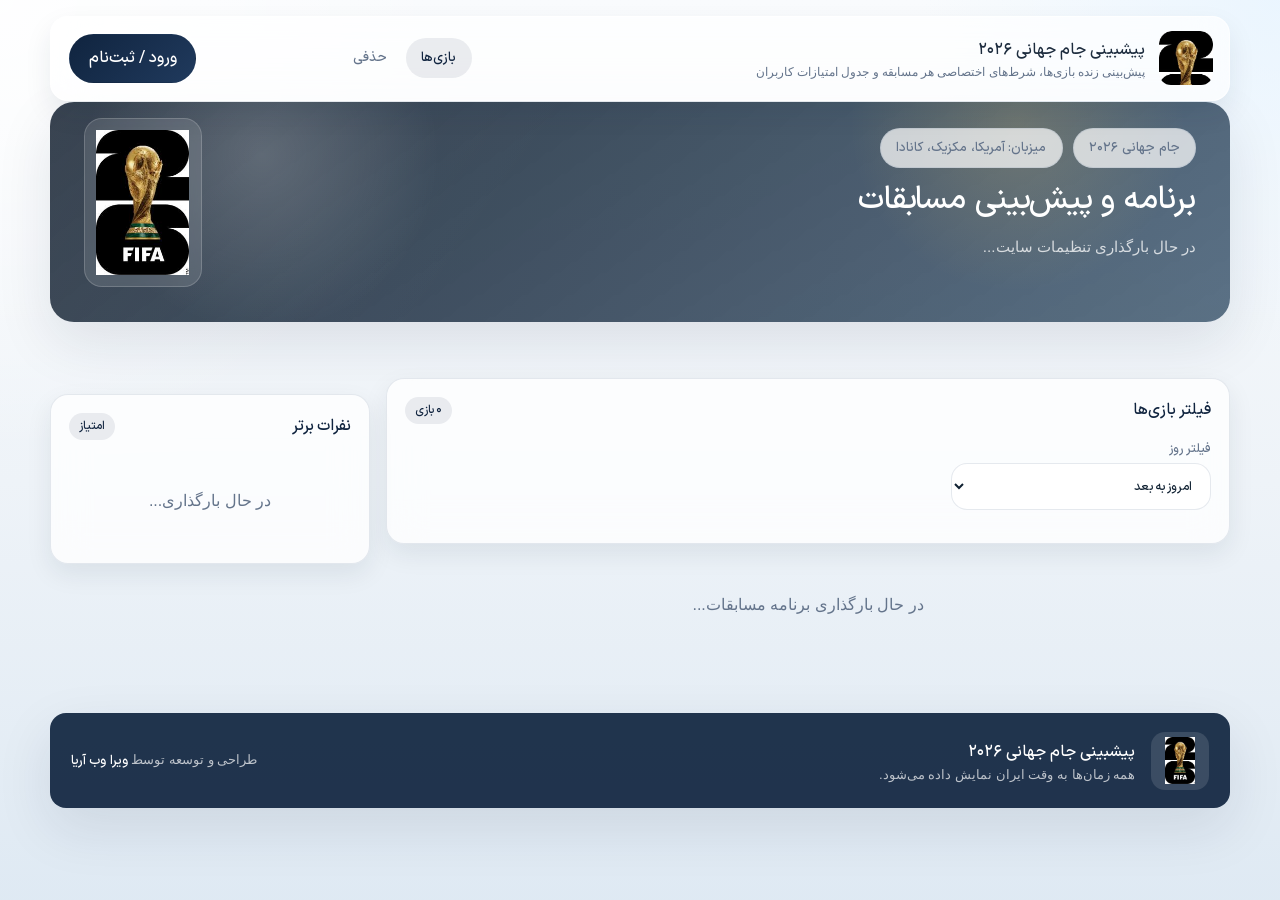
==== commit 841c97ad: "Polish UI, branding, and rewards flow" ====
--- a/admin/index.html
+++ b/admin/index.html
@@ -4,6 +4,8 @@
   <meta charset="UTF-8">
   <meta name="viewport" content="width=device-width, initial-scale=1.0">
   <title>پنل ادمین</title>
+  <meta name="description" content="پنل مدیریت سامانه پیش‌بینی جام جهانی ۲۰۲۶.">
+  <link rel="icon" href="/favicon.php">
   <link rel="stylesheet" href="/assets/shared.css">
   <style>
     body {
@@ -36,7 +38,7 @@
     .admin-sidebar {
       position: sticky;
       top: calc(var(--wc-nav-h) + 1rem);
-      border-radius: 30px;
+      border-radius: 20px;
       padding: 1rem;
       color: rgba(255,255,255,0.86);
     }
@@ -53,7 +55,7 @@
     .admin-brand-mark {
       width: 64px;
       height: 64px;
-      border-radius: 22px;
+      border-radius: 16px;
       overflow: hidden;
       background: rgba(255,255,255,0.14);
       padding: 0.45rem;
@@ -72,7 +74,7 @@
     .admin-nav button {
       width: 100%;
       border: 0;
-      border-radius: 18px;
+      border-radius: 12px;
       background: transparent;
       color: rgba(255,255,255,0.7);
       padding: 0.82rem 0.95rem;
@@ -94,7 +96,7 @@
     }
 
     .admin-panel {
-      border-radius: 30px;
+      border-radius: 20px;
       padding: 1.2rem;
     }
 
@@ -131,7 +133,7 @@
     }
 
     .admin-stat {
-      border-radius: 24px;
+      border-radius: 16px;
       padding: 1rem 1.1rem;
       color: #fff;
     }
@@ -148,7 +150,7 @@
     }
 
     .admin-card {
-      border-radius: 26px;
+      border-radius: 18px;
       padding: 1rem;
       color: #13253e;
       background: rgba(255,255,255,0.92);
@@ -216,7 +218,7 @@
       justify-content: center;
       gap: 0.4rem;
       padding: 0.72rem 1rem;
-      border-radius: 16px;
+      border-radius: 12px;
       border: 0;
       font-weight: 800;
       cursor: pointer;
@@ -240,7 +242,7 @@
 
     .admin-btn.small {
       padding: 0.45rem 0.75rem;
-      border-radius: 12px;
+      border-radius: 10px;
       font-size: 0.76rem;
     }
 
@@ -270,7 +272,7 @@
     .admin-field select,
     .admin-field textarea {
       width: 100%;
-      border-radius: 16px;
+      border-radius: 12px;
       border: 1px solid rgba(145,164,184,0.28);
       padding: 0.85rem 1rem;
       background: rgba(255,255,255,0.94);
@@ -301,7 +303,7 @@
       width: min(760px, 100%);
       max-height: 90vh;
       overflow: auto;
-      border-radius: 30px;
+      border-radius: 20px;
       background: rgba(255,255,255,0.96);
       padding: 1.2rem;
       box-shadow: 0 30px 70px rgba(6,12,24,0.24);
@@ -353,7 +355,7 @@
     .logo-preview {
       width: 96px;
       height: 96px;
-      border-radius: 22px;
+      border-radius: 16px;
       overflow: hidden;
       background: rgba(16,36,63,0.05);
       padding: 0.5rem;
@@ -364,7 +366,7 @@
 
     .admin-note {
       padding: 0.9rem 1rem;
-      border-radius: 18px;
+      border-radius: 12px;
       background: rgba(16,36,63,0.05);
       color: var(--wc-muted);
       font-size: 0.82rem;
@@ -378,7 +380,7 @@
     }
 
     .reward-card {
-      border-radius: 24px;
+      border-radius: 16px;
       border: 1px solid rgba(145,164,184,0.18);
       background: rgba(255,255,255,0.86);
       box-shadow: 0 12px 28px rgba(16,36,63,0.06);
@@ -420,7 +422,7 @@
 
     .backup-box {
       padding: 1rem;
-      border-radius: 24px;
+      border-radius: 16px;
       background: rgba(16,36,63,0.04);
       border: 1px solid rgba(145,164,184,0.18);
       display: flex;
@@ -448,7 +450,7 @@
     }
 
     .asset-preview {
-      border-radius: 22px;
+      border-radius: 16px;
       overflow: hidden;
       border: 1px solid rgba(145,164,184,0.18);
       background: rgba(16,36,63,0.04);
@@ -666,22 +668,34 @@
             <div class="admin-toolbar"><h3>تنظیمات برندینگ و پیش‌بینی</h3></div>
             <div class="admin-form-grid">
               <div class="admin-field"><label>نام سایت</label><input id="settingSiteName" type="text"></div>
+              <div class="admin-field"><label>نام برند</label><input id="settingBrandName" type="text" placeholder="مثلا: آنوبز"></div>
               <div class="admin-field"><label>تگ‌لاین</label><input id="settingSiteTagline" type="text"></div>
               <div class="admin-field"><label>قفل پیش‌بینی (دقیقه)</label><input id="settingLockMinutes" type="number" min="0"></div>
               <div class="admin-field"><label>پنجره فعال‌سازی (ساعت)</label><input id="settingWindowHours" type="number" min="1" max="168"></div>
             </div>
             <div class="admin-form-grid" style="margin-top:1rem">
               <div class="admin-field"><label>لوگوی اصلی</label><input id="settingLogoUrl" type="text" oninput="previewLogo('settingLogoUrl', 'logoPreviewMain')"></div>
+              <div class="admin-field"><label>آیکن مرورگر و جستجوی گوگل</label><input id="settingBrowserIconUrl" type="text" oninput="previewLogo('settingBrowserIconUrl', 'logoPreviewBrowser')"></div>
               <div class="admin-field"><label>لوگوی نوبار</label><input id="settingNavLogoUrl" type="text" oninput="previewLogo('settingNavLogoUrl', 'logoPreviewNav')"></div>
               <div class="admin-field"><label>لوگوی مودال ورود</label><input id="settingAuthLogoUrl" type="text" oninput="previewLogo('settingAuthLogoUrl', 'logoPreviewAuth')"></div>
               <div class="admin-field"><label>لوگوی فوتر</label><input id="settingFooterLogoUrl" type="text" oninput="previewLogo('settingFooterLogoUrl', 'logoPreviewFooter')"></div>
               <div class="admin-field"><label>لوگوی پنل ادمین</label><input id="settingAdminLogoUrl" type="text" oninput="previewLogo('settingAdminLogoUrl', 'logoPreviewAdmin')"></div>
             </div>
             <div class="admin-form-grid" style="margin-top:1rem">
+              <div class="admin-field">
+                <label>آپلود آیکن مرورگر</label>
+                <div class="upload-row">
+                  <input id="browserIconUpload" type="file" accept="image/*">
+                  <button class="admin-btn secondary" type="button" onclick="uploadImageToField('browserIconUpload', 'settingBrowserIconUrl', 'brand')">آپلود</button>
+                </div>
+              </div>
+            </div>
+            <div class="admin-form-grid" style="margin-top:1rem">
               <div class="admin-field"><label>متن فوتر</label><input id="settingFooterNote" type="text"></div>
               <div class="admin-field"><label>اعتبارسنجی فوتر</label><input id="settingFooterCredit" type="text"></div>
             </div>
-            <div class="admin-note" style="margin-top:1rem">راهنمای عکس‌ها: لوگوی اصلی بهتر است `512x512` باشد. لوگوی نوبار، ورود، فوتر و پنل بهتر است `256x256` و PNG شفاف باشند. بنر هیرو: برای دسکتاپ سایز پیشنهادی `1600x360` و برای موبایل `900x320` است. اگر خالی بماند، هیروی شیشه‌ای پیش‌فرض سایت نمایش داده می‌شود.</div>
+            <div class="admin-note" style="margin-top:1rem">راهنمای عکس‌ها: لوگوی اصلی بهتر است `512x512` باشد. آیکن مرورگر و جستجوی گوگل بهتر است `512x512` یا `192x192` و مربع باشد. لوگوی نوبار، ورود، فوتر و پنل بهتر است `256x256` و PNG شفاف باشند. بنر هیرو: برای دسکتاپ سایز پیشنهادی `1600x360` و برای موبایل `900x320` است. اگر خالی بماند، هیروی شیشه‌ای پیش‌فرض سایت نمایش داده می‌شود.</div>
+            <div class="admin-note" style="margin-top:1rem">برندینگ و سئو: اگر در فیلد نام برند مثلا `آنوبز` وارد شود، عنوان صفحه‌ها، توضیحات متا، favicon، و لینک‌های sitemap با همان هویت برند برای کل سایت ساخته و به‌روز می‌شوند.</div>
             <div class="admin-form-grid" style="margin-top:1rem">
               <div class="admin-field"><label>بنر هیرو دسکتاپ</label><input id="settingHeroBannerUrl" type="text"></div>
               <div class="admin-field"><label>بنر هیرو موبایل</label><input id="settingHeroBannerMobileUrl" type="text"></div>
@@ -734,6 +748,7 @@
             </div>
             <div class="admin-actions" style="margin:1rem 0">
               <div class="logo-preview" id="logoPreviewMain"><img alt=""></div>
+              <div class="logo-preview" id="logoPreviewBrowser"><img alt=""></div>
               <div class="logo-preview" id="logoPreviewNav"><img alt=""></div>
               <div class="logo-preview" id="logoPreviewAuth"><img alt=""></div>
               <div class="logo-preview" id="logoPreviewFooter"><img alt=""></div>
@@ -847,6 +862,7 @@
       <div class="admin-form-grid">
         <div class="admin-field"><label>عنوان جایزه</label><input id="rewardTitle" type="text"></div>
         <div class="admin-field"><label>عکس جایزه</label><input id="rewardImageUrl" type="text" placeholder="https://..."></div>
+        <div class="admin-field"><label>درصد تخفیف</label><input id="rewardDiscountPercent" type="number" min="0" max="100" value="15" placeholder="مثلا 15"></div>
         <div class="admin-field"><label>امتیاز لازم</label><input id="rewardPointsCost" type="number" min="1" value="40"></div>
         <div class="admin-field"><label>موجودی</label><input id="rewardStock" type="number" min="0" placeholder="خالی = نامحدود"></div>
         <div class="admin-field"><label>کد/خروجی تحویل به کاربر</label><input id="rewardCode" type="text" placeholder="OFF15-WC26"></div>
@@ -927,8 +943,29 @@
     }
 
     function parseTehranDate(value) {
-      if (value && typeof value === 'object') return value;
-      return new Date(String(value).replace(' ', 'T') + '+03:30');
+      if (value instanceof Date) return value;
+      if (value && typeof value === 'object') {
+        if (typeof value.match_timestamp === 'number' && value.match_timestamp > 0) {
+          return new Date(value.match_timestamp * 1000);
+        }
+        if (typeof value.match_datetime === 'string') {
+          value = value.match_datetime;
+        }
+      }
+      const normalized = String(value || '').trim().replace('T', ' ');
+      const parts = normalized.match(/^(\d{4})-(\d{2})-(\d{2}) (\d{2}):(\d{2})(?::(\d{2}))?$/);
+      if (parts) {
+        const utcMs = Date.UTC(
+          Number(parts[1]),
+          Number(parts[2]) - 1,
+          Number(parts[3]),
+          Number(parts[4]),
+          Number(parts[5]),
+          Number(parts[6] || 0)
+        ) - (3.5 * 60 * 60 * 1000);
+        return new Date(utcMs);
+      }
+      return new Date(normalized);
     }
 
     function formatDate(dateString) {
@@ -1033,7 +1070,7 @@
       }).join('');
 
       const upcoming = matchesCache.filter(function (match) {
-        const diff = new Date(match.match_datetime).getTime() - Date.now();
+        const diff = parseTehranDate(match.match_datetime).getTime() - Date.now();
         return diff > 0 && diff <= 48 * 3600000;
       });
       document.getElementById('upcomingRoot').innerHTML = upcoming.length ? (
@@ -1161,6 +1198,7 @@
               '<div class="reward-card-body">' +
                 '<div class="admin-actions" style="justify-content:space-between"><h4>' + rewardTitle + '</h4><span class="wc-badge ' + (reward.is_active ? 'success' : 'danger') + '">' + (reward.is_active ? 'فعال' : 'غیرفعال') + '</span></div>' +
                 '<p>' + (reward.description || 'بدون توضیح') + '</p>' +
+                '<div class="admin-pill">تخفیف: ' + toFaDigits(reward.discount_percent || 0) + '٪</div>' +
                 '<div class="admin-pill">' + toFaDigits(reward.points_cost || 0) + ' امتیاز</div>' +
                 '<div class="admin-pill">موجودی: ' + (reward.stock === null ? 'نامحدود' : toFaDigits(reward.stock)) + '</div>' +
                 (reward.product_url ? '<a class="admin-btn secondary small" href="' + reward.product_url + '" target="_blank" rel="noopener">لینک خرید</a>' : '') +
@@ -1217,10 +1255,12 @@
       if (!response.success || !response.settings) return;
       const settings = response.settings;
       document.getElementById('settingSiteName').value = settings.site_name || '';
+      document.getElementById('settingBrandName').value = settings.brand_name || '';
       document.getElementById('settingSiteTagline').value = settings.site_tagline || '';
       document.getElementById('settingLockMinutes').value = settings.prediction_lock_minutes || 10;
       document.getElementById('settingWindowHours').value = settings.prediction_window_hours || 48;
       document.getElementById('settingLogoUrl').value = settings.logo_url || '';
+      document.getElementById('settingBrowserIconUrl').value = settings.browser_icon_url || '';
       document.getElementById('settingNavLogoUrl').value = settings.nav_logo_url || '';
       document.getElementById('settingAuthLogoUrl').value = settings.auth_logo_url || '';
       document.getElementById('settingFooterLogoUrl').value = settings.footer_logo_url || '';
@@ -1242,6 +1282,7 @@
       document.getElementById('settingFooterNote').value = settings.footer_note || '';
       document.getElementById('settingFooterCredit').value = settings.footer_credit || '';
       previewLogo('settingLogoUrl', 'logoPreviewMain');
+      previewLogo('settingBrowserIconUrl', 'logoPreviewBrowser');
       previewLogo('settingNavLogoUrl', 'logoPreviewNav');
       previewLogo('settingAuthLogoUrl', 'logoPreviewAuth');
       previewLogo('settingFooterLogoUrl', 'logoPreviewFooter');
@@ -1249,7 +1290,7 @@
       previewAsset('settingHeroBannerUrl', 'heroBannerPreview');
       previewAsset('settingHomeSidebarBannerUrl', 'sidebarBannerPreview');
       document.getElementById('adminBrandLogo').src = settings.admin_logo_url || settings.logo_url || '/assets/worldcup.jpeg';
-      document.getElementById('adminBrandName').textContent = settings.site_name || 'پنل ادمین';
+      document.getElementById('adminBrandName').textContent = WC.displaySiteName();
     }
 
     function updateLiveFeedPlaceholder() {
@@ -1599,10 +1640,12 @@
     async function saveSettings() {
       const payload = {
         site_name: document.getElementById('settingSiteName').value.trim(),
+        brand_name: document.getElementById('settingBrandName').value.trim(),
         site_tagline: document.getElementById('settingSiteTagline').value.trim(),
         prediction_lock_minutes: parseInt(document.getElementById('settingLockMinutes').value || '10', 10),
         prediction_window_hours: parseInt(document.getElementById('settingWindowHours').value || '48', 10),
         logo_url: document.getElementById('settingLogoUrl').value.trim(),
+        browser_icon_url: document.getElementById('settingBrowserIconUrl').value.trim(),
         nav_logo_url: document.getElementById('settingNavLogoUrl').value.trim(),
         auth_logo_url: document.getElementById('settingAuthLogoUrl').value.trim(),
         footer_logo_url: document.getElementById('settingFooterLogoUrl').value.trim(),
@@ -1637,6 +1680,7 @@
       document.getElementById('rewardId').value = '';
       document.getElementById('rewardTitle').value = '';
       document.getElementById('rewardImageUrl').value = '';
+      document.getElementById('rewardDiscountPercent').value = 15;
       document.getElementById('rewardPointsCost').value = 40;
       document.getElementById('rewardStock').value = '';
       document.getElementById('rewardCode').value = '';
@@ -1651,6 +1695,7 @@
           document.getElementById('rewardId').value = reward.id;
           document.getElementById('rewardTitle').value = reward.title || '';
           document.getElementById('rewardImageUrl').value = reward.image_url || '';
+          document.getElementById('rewardDiscountPercent').value = reward.discount_percent || 0;
           document.getElementById('rewardPointsCost').value = reward.points_cost || 10;
           document.getElementById('rewardStock').value = reward.stock === null ? '' : reward.stock;
           document.getElementById('rewardCode').value = reward.reward_code || '';
@@ -1669,6 +1714,7 @@
         id: parseInt(document.getElementById('rewardId').value || '0', 10) || undefined,
         title: document.getElementById('rewardTitle').value.trim(),
         image_url: document.getElementById('rewardImageUrl').value.trim(),
+        discount_percent: parseInt(document.getElementById('rewardDiscountPercent').value || '0', 10),
         points_cost: parseInt(document.getElementById('rewardPointsCost').value || '10', 10),
         stock: document.getElementById('rewardStock').value.trim(),
         reward_code: document.getElementById('rewardCode').value.trim(),
@@ -1800,6 +1846,7 @@
       });
       document.getElementById('settingLiveScoresProvider').addEventListener('change', updateLiveFeedPlaceholder);
       [
+        ['settingBrowserIconUrl', 'logoPreviewBrowser'],
         ['settingHeroBannerUrl', 'heroBannerPreview'],
         ['settingHomeSidebarBannerUrl', 'sidebarBannerPreview'],
         ['rewardImageUrl', 'rewardImagePreview'],
--- a/assets/shared.css
+++ b/assets/shared.css
@@ -1,4 +1,26 @@
-@import url('https://fonts.googleapis.com/css2?family=Vazirmatn:wght@300;400;500;600;700;800;900&display=swap');
+@font-face {
+  font-family: 'IRANSansX';
+  src: url('/assets/IRANSansX-Light.ttf') format('truetype');
+  font-weight: 300;
+  font-style: normal;
+  font-display: swap;
+}
+
+@font-face {
+  font-family: 'IRANSansX';
+  src: url('/assets/IRANSansX-Regular.ttf') format('truetype');
+  font-weight: 400;
+  font-style: normal;
+  font-display: swap;
+}
+
+@font-face {
+  font-family: 'IRANSansX';
+  src: url('/assets/IRANSansX-Medium.ttf') format('truetype');
+  font-weight: 500 900;
+  font-style: normal;
+  font-display: swap;
+}
 
 :root {
   --wc-bg: #eef3f8;
@@ -15,8 +37,8 @@
   --wc-red: #d64545;
   --wc-muted: #64748b;
   --wc-text: #102132;
-  --wc-radius: 24px;
-  --wc-radius-sm: 16px;
+  --wc-radius: 18px;
+  --wc-radius-sm: 12px;
   --wc-blur: blur(18px);
   --wc-nav-h: 82px;
 }
@@ -26,7 +48,7 @@
 body {
   margin: 0;
   direction: rtl;
-  font-family: 'Vazirmatn', Tahoma, sans-serif;
+  font-family: 'IRANSansX', Tahoma, sans-serif;
   color: var(--wc-text);
   background:
     radial-gradient(circle at top left, rgba(255,255,255,0.9), transparent 28%),
@@ -47,7 +69,7 @@
 .wc-page-hero {
   margin: calc(var(--wc-nav-h) + 1.25rem) auto 1.5rem;
   padding: 1.4rem;
-  border-radius: 34px;
+  border-radius: 24px;
   background:
     linear-gradient(135deg, rgba(31,43,58,0.94), rgba(57,83,107,0.82)),
     linear-gradient(180deg, rgba(255,255,255,0.08), rgba(255,255,255,0));
@@ -93,7 +115,7 @@
 .wc-hero-brand {
   width: clamp(100px, 18vw, 170px);
   aspect-ratio: 1 / 1;
-  border-radius: 28px;
+  border-radius: 18px;
   background: rgba(255,255,255,0.12);
   border: 1px solid rgba(255,255,255,0.18);
   backdrop-filter: blur(10px);
@@ -117,7 +139,7 @@
 
 .wc-hero-stat {
   padding: 0.85rem 1rem;
-  border-radius: 18px;
+  border-radius: 12px;
   background: rgba(255,255,255,0.12);
   border: 1px solid rgba(255,255,255,0.15);
 }
@@ -266,7 +288,7 @@
 .wc-form-field select,
 .wc-form-field textarea {
   width: 100%;
-  border-radius: 16px;
+  border-radius: 12px;
   border: 1px solid rgba(145, 164, 184, 0.3);
   background: rgba(255,255,255,0.9);
   padding: 0.85rem 1rem;
@@ -325,7 +347,7 @@
   margin: 0 auto;
   min-height: var(--wc-nav-h);
   padding: 0.9rem 1rem 0.9rem 1.15rem;
-  border-radius: 999px;
+  border-radius: 18px;
   background: rgba(255,255,255,0.68);
   border: 1px solid rgba(255,255,255,0.65);
   backdrop-filter: blur(22px);
@@ -347,7 +369,7 @@
 .wc-brand-mark {
   width: 54px;
   height: 54px;
-  border-radius: 18px;
+  border-radius: 12px;
   overflow: hidden;
   background: rgba(255,255,255,0.88);
   display: grid;
@@ -389,6 +411,9 @@
   align-items: center;
   gap: 0.9rem;
   min-width: 0;
+  flex: 1;
+  justify-content: center;
+  position: relative;
 }
 
 .wc-nav-links {
@@ -398,6 +423,7 @@
   list-style: none;
   margin: 0;
   padding: 0;
+  justify-content: center;
 }
 
 .wc-nav-links a {
@@ -421,6 +447,8 @@
   display: flex;
   align-items: center;
   gap: 0.55rem;
+  position: absolute;
+  left: 0;
 }
 
 .wc-btn-login {
@@ -485,7 +513,7 @@
   width: min(1180px, calc(100% - 2rem));
   margin: 0 auto;
   padding: 1.15rem 1.3rem;
-  border-radius: 30px;
+  border-radius: 16px;
   background: rgba(16,36,63,0.92);
   color: rgba(255,255,255,0.84);
   box-shadow: var(--wc-shadow);
@@ -504,7 +532,7 @@
 .wc-footer-mark {
   width: 58px;
   height: 58px;
-  border-radius: 20px;
+  border-radius: 14px;
   overflow: hidden;
   background: rgba(255,255,255,0.12);
   padding: 0.35rem;
@@ -521,6 +549,15 @@
   margin: 0;
   color: rgba(255,255,255,0.7);
   font-size: 0.82rem;
+}
+
+.wc-footer-meta a {
+  color: #fff;
+  font-weight: 800;
+}
+
+.wc-footer-meta a:hover {
+  color: #d7b35a;
 }
 
 .wc-overlay {
@@ -547,7 +584,7 @@
   position: relative;
   width: min(440px, 100%);
   padding: 1.4rem;
-  border-radius: 30px;
+  border-radius: 20px;
   background: rgba(255,255,255,0.94);
   border: 1px solid rgba(255,255,255,0.82);
   box-shadow: 0 28px 60px rgba(16,36,63,0.18);
@@ -583,7 +620,7 @@
   height: 88px;
   margin: 0 auto 0.85rem;
   padding: 0.8rem;
-  border-radius: 28px;
+  border-radius: 18px;
   background: linear-gradient(135deg, rgba(255,255,255,0.88), rgba(236,242,248,0.92));
   box-shadow: inset 0 0 0 1px rgba(16,36,63,0.06);
 }
@@ -610,7 +647,7 @@
 .wc-modal-err {
   display: none;
   padding: 0.8rem 0.95rem;
-  border-radius: 16px;
+  border-radius: 12px;
   color: #8e1f1f;
   background: rgba(214,69,69,0.12);
   border: 1px solid rgba(214,69,69,0.18);
@@ -636,7 +673,7 @@
 .wc-admin-toggle {
   display: block;
   padding: 0.75rem 0.9rem;
-  border-radius: 16px;
+  border-radius: 12px;
   background: rgba(16,36,63,0.05);
   border: 1px solid rgba(145,164,184,0.18);
   color: var(--wc-navy-soft);
@@ -649,7 +686,7 @@
   width: 100%;
   padding: 0.92rem 1rem;
   border: none;
-  border-radius: 18px;
+  border-radius: 12px;
   background: linear-gradient(135deg, var(--wc-navy), var(--wc-navy-soft));
   color: #fff;
   font-weight: 800;
@@ -671,7 +708,7 @@
 
 .wc-toast {
   padding: 0.7rem 1rem;
-  border-radius: 16px;
+  border-radius: 12px;
   box-shadow: 0 18px 32px rgba(16,36,63,0.16);
   color: #fff;
   font-size: 0.84rem;
@@ -716,7 +753,7 @@
 @media (max-width: 760px) {
   :root { --wc-nav-h: 70px; }
   .wc-page { width: min(100%, calc(100% - 1rem)); }
-  .wc-page-hero { border-radius: 28px; margin-top: calc(var(--wc-nav-h) + 0.8rem); }
+  .wc-page-hero { border-radius: 20px; margin-top: calc(var(--wc-nav-h) + 0.8rem); }
   .wc-form-grid { grid-template-columns: 1fr; }
   .wc-nav {
     padding: 0.45rem;
@@ -725,14 +762,14 @@
     width: min(100%, calc(100% - 1rem));
     min-height: var(--wc-nav-h);
     padding: 0.55rem 0.7rem;
-    border-radius: 24px;
+    border-radius: 14px;
     flex-wrap: nowrap;
     gap: 0.5rem;
   }
   .wc-brand-mark {
     width: 38px;
     height: 38px;
-    border-radius: 12px;
+    border-radius: 10px;
   }
   .wc-brand-copy { display: none; }
   .wc-brand-copy small {
@@ -745,6 +782,7 @@
     min-width: 0;
     align-items: center;
     justify-content: flex-end;
+    position: static;
     padding-top: 0;
     gap: 0.35rem;
     overflow: hidden;
@@ -770,6 +808,7 @@
     justify-content: flex-end;
     flex-shrink: 0;
     gap: 0.3rem;
+    position: static;
   }
   .wc-nav-auth > * {
     width: auto;
@@ -810,7 +849,7 @@
   .wc-footer-inner {
     width: min(100%, calc(100% - 1rem));
     padding: 1rem;
-    border-radius: 24px;
+    border-radius: 14px;
   }
   .wc-footer-brand {
     width: 100%;
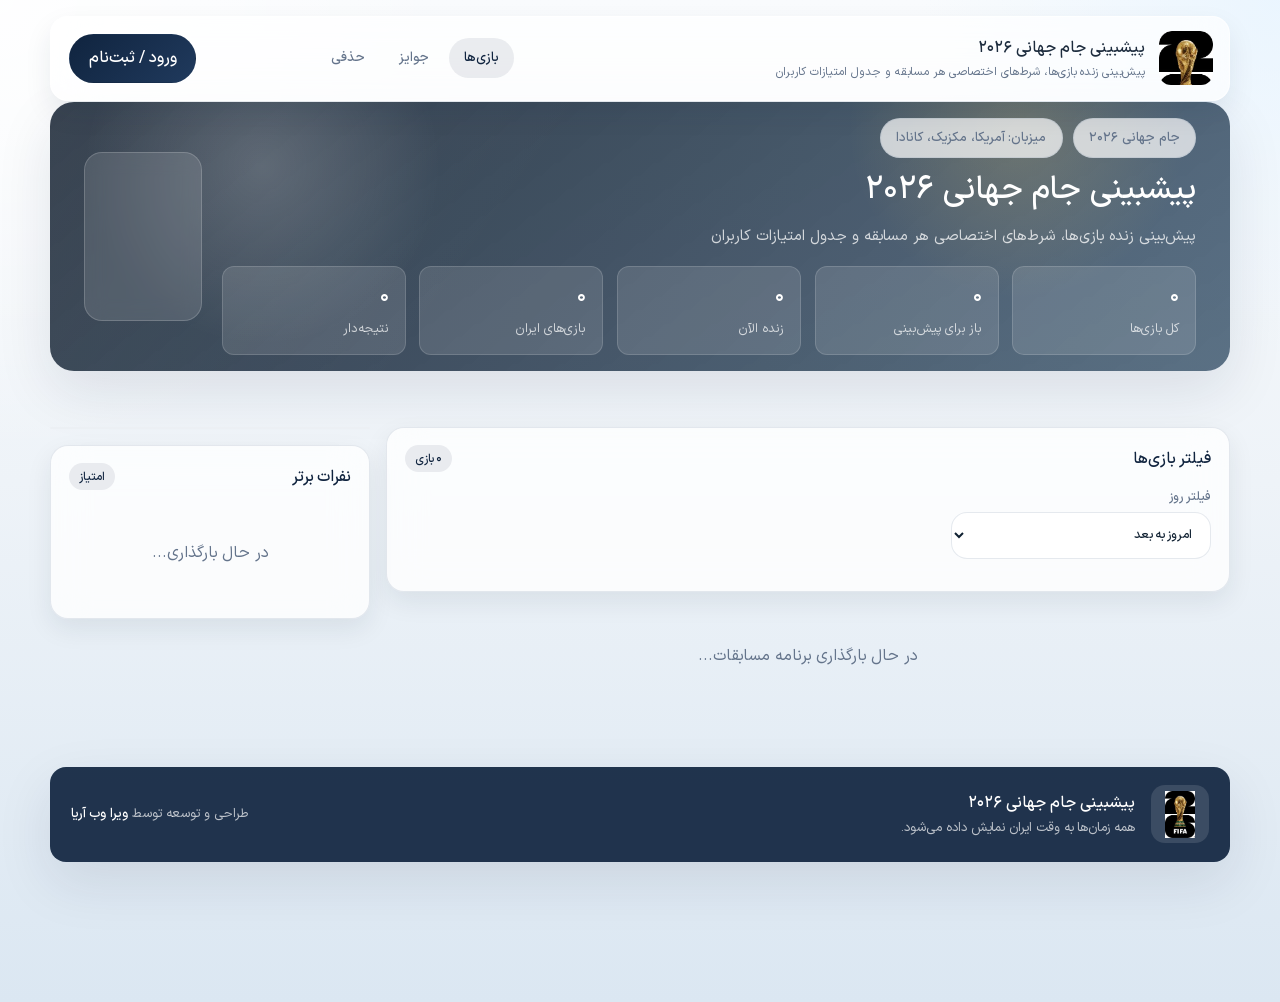
==== commit 06c2473b: "Add dedicated rewards page and hero banner settings" ====
--- a/admin/index.html
+++ b/admin/index.html
@@ -5,8 +5,12 @@
   <meta name="viewport" content="width=device-width, initial-scale=1.0">
   <title>پنل ادمین</title>
   <meta name="description" content="پنل مدیریت سامانه پیش‌بینی جام جهانی ۲۰۲۶.">
+  <link rel="preload" href="/assets/IRANSansX-Light.ttf" as="font" type="font/ttf" crossorigin>
+  <link rel="preload" href="/assets/IRANSansX-Regular.ttf" as="font" type="font/ttf" crossorigin>
+  <link rel="preload" href="/assets/IRANSansX-Medium.ttf" as="font" type="font/ttf" crossorigin>
   <link rel="icon" href="/favicon.php">
   <link rel="stylesheet" href="/assets/shared.css">
+  <script>document.documentElement.classList.add('wc-boot-loading');</script>
   <style>
     body {
       background:
@@ -508,7 +512,7 @@
   <div class="admin-shell">
     <aside class="admin-sidebar">
       <div class="admin-brand">
-        <div class="admin-brand-mark"><img src="/assets/worldcup.jpeg" alt="لوگو" id="adminBrandLogo"></div>
+        <div class="admin-brand-mark"><img alt="لوگو" id="adminBrandLogo" class="wc-deferred-media"></div>
         <div>
           <strong id="adminBrandName">پنل ادمین</strong>
           <span id="adminBrandSub">مدیریت کامل سایت و شرط‌ها</span>
@@ -723,14 +727,45 @@
               </div>
             </div>
             <div class="asset-preview hero" id="heroBannerPreview" style="margin-top:1rem"><img alt="پیش‌نمایش بنر هیرو"></div>
-            <div class="admin-note" style="margin-top:1rem">بنر جایگزین بخش خلاصه سریع در صفحه اصلی: سایز پیشنهادی `1200x1200`. این بنر کلیکی است و در ستون کنار جدول امتیازات نمایش داده می‌شود.</div>
+            <div class="admin-note" style="margin-top:1rem">بنر هیرو صفحه جوایز: برای دسکتاپ سایز پیشنهادی `1600x360` و برای موبایل `900x320` است. به محض آپلود این بنر، هیروی صفحه جوایز فقط خود بنر را نشان می‌دهد و متن و اطلاعات دیفالت دیگر نمایش داده نمی‌شود.</div>
             <div class="admin-form-grid" style="margin-top:1rem">
-              <div class="admin-field"><label>عکس بنر ستون کناری</label><input id="settingHomeSidebarBannerUrl" type="text"></div>
-              <div class="admin-field"><label>لینک بنر ستون کناری</label><input id="settingHomeSidebarBannerLinkUrl" type="text" placeholder="https://example.com"></div>
+              <div class="admin-field"><label>بنر هیرو جوایز دسکتاپ</label><input id="settingRewardsHeroBannerUrl" type="text"></div>
+              <div class="admin-field"><label>بنر هیرو جوایز موبایل</label><input id="settingRewardsHeroBannerMobileUrl" type="text"></div>
+              <div class="admin-field"><label>ارتفاع بنر جوایز دسکتاپ</label><input id="settingRewardsHeroBannerHeightDesktop" type="number" min="120" max="520"></div>
+              <div class="admin-field"><label>ارتفاع بنر جوایز موبایل</label><input id="settingRewardsHeroBannerHeightMobile" type="number" min="96" max="360"></div>
+            </div>
+            <div class="admin-form-grid" style="margin-top:1rem">
+              <div class="admin-field"><label>لینک کلیک بنر هیرو جوایز</label><input id="settingRewardsHeroBannerLinkUrl" type="text" placeholder="https://example.com"></div>
+              <div class="admin-note">اگر این فیلد خالی بماند، با کلیک روی بنر خود تصویر باز می‌شود.</div>
             </div>
             <div class="admin-form-grid" style="margin-top:1rem">
               <div class="admin-field">
-                <label>آپلود بنر ستون کناری</label>
+                <label>آپلود بنر جوایز دسکتاپ</label>
+                <div class="upload-row">
+                  <input id="rewardsHeroDesktopUpload" type="file" accept="image/*">
+                  <button class="admin-btn secondary" type="button" onclick="uploadImageToField('rewardsHeroDesktopUpload', 'settingRewardsHeroBannerUrl', 'hero')">آپلود</button>
+                </div>
+              </div>
+              <div class="admin-field">
+                <label>آپلود بنر جوایز موبایل</label>
+                <div class="upload-row">
+                  <input id="rewardsHeroMobileUpload" type="file" accept="image/*">
+                  <button class="admin-btn secondary" type="button" onclick="uploadImageToField('rewardsHeroMobileUpload', 'settingRewardsHeroBannerMobileUrl', 'hero')">آپلود</button>
+                </div>
+              </div>
+            </div>
+            <div class="asset-preview hero" id="rewardsHeroBannerPreview" style="margin-top:1rem"><img alt="پیش‌نمایش بنر هیرو جوایز"></div>
+            <div class="admin-note" style="margin-top:1rem">اسلایدر جوایز بالای نفرات برتر: به صورت خودکار از اولین جوایز فعال نمایش داده می‌شود. اینجا فقط تعداد اسلایدهای قابل نمایش را مشخص می‌کنید. بنر ویژه پایین نفرات برتر هم با سایز پیشنهادی `1200x1200` از همین بخش تنظیم می‌شود.</div>
+            <div class="admin-form-grid" style="margin-top:1rem">
+              <div class="admin-field"><label>تعداد جوایز اسلایدر</label><input id="settingHomeRewardSliderLimit" type="number" min="1" max="12"></div>
+            </div>
+            <div class="admin-form-grid" style="margin-top:1rem">
+              <div class="admin-field"><label>عکس بنر ویژه پایین نفرات برتر</label><input id="settingHomeSidebarBannerUrl" type="text"></div>
+              <div class="admin-field"><label>لینک بنر ویژه</label><input id="settingHomeSidebarBannerLinkUrl" type="text" placeholder="https://example.com"></div>
+            </div>
+            <div class="admin-form-grid" style="margin-top:1rem">
+              <div class="admin-field">
+                <label>آپلود بنر ویژه</label>
                 <div class="upload-row">
                   <input id="sidebarBannerUpload" type="file" accept="image/*">
                   <button class="admin-btn secondary" type="button" onclick="uploadImageToField('sidebarBannerUpload', 'settingHomeSidebarBannerUrl', 'sidebar')">آپلود</button>
@@ -738,6 +773,22 @@
               </div>
             </div>
             <div class="asset-preview sidebar" id="sidebarBannerPreview" style="margin-top:1rem"><img alt="پیش‌نمایش بنر ستون کناری"></div>
+            <div class="admin-note" style="margin-top:1rem">پاپ‌آپ ورودی سایت: بعد از ورود کاربر به صفحه اصلی نمایش داده می‌شود. سایز پیشنهادی عکس `1200x1500` یا نزدیک به آن است تا داخل مودال تمیز دیده شود.</div>
+            <div class="admin-form-grid" style="margin-top:1rem">
+              <div class="admin-field"><label>عکس پاپ‌آپ صفحه اصلی</label><input id="settingWelcomePopupImageUrl" type="text"></div>
+              <div class="admin-field"><label>متن دکمه پاپ‌آپ</label><input id="settingWelcomePopupButtonLabel" type="text" placeholder="شروع پیشبینی"></div>
+              <div class="admin-field"><label>لینک دکمه پاپ‌آپ</label><input id="settingWelcomePopupButtonUrl" type="text" placeholder="/"></div>
+            </div>
+            <div class="admin-form-grid" style="margin-top:1rem">
+              <div class="admin-field">
+                <label>آپلود عکس پاپ‌آپ</label>
+                <div class="upload-row">
+                  <input id="welcomePopupUpload" type="file" accept="image/*">
+                  <button class="admin-btn secondary" type="button" onclick="uploadImageToField('welcomePopupUpload', 'settingWelcomePopupImageUrl', 'popup')">آپلود</button>
+                </div>
+              </div>
+            </div>
+            <div class="asset-preview sidebar" id="welcomePopupPreview" style="margin-top:1rem"><img alt="پیش‌نمایش پاپ‌آپ"></div>
             <div class="admin-note" style="margin-top:1rem">برای سینک خودکار نتیجه و لایو، می‌توانی از `Varzesh3` یا یک API JSON استفاده کنی. برای `Varzesh3` همین لینک جواب می‌دهد: `https://www.varzesh3.com/livescore` و هر ۵ دقیقه خوانده می‌شود. برای JSON هم اگر برای هر بازی `شناسه منبع` ثبت شود، سینک دقیق‌تر می‌شود.</div>
             <div class="admin-form-grid" style="margin-top:1rem">
               <div class="admin-field"><label>فعال‌سازی سینک نتایج</label><label><input id="settingLiveScoresEnabled" type="checkbox"> نتایج و لایو به صورت خودکار سینک شود</label></div>
@@ -1271,8 +1322,18 @@
       document.getElementById('settingHeroBannerMobileUrl').value = settings.hero_banner_mobile_url || '';
       document.getElementById('settingHeroBannerHeightDesktop').value = settings.hero_banner_height_desktop || 220;
       document.getElementById('settingHeroBannerHeightMobile').value = settings.hero_banner_height_mobile || 168;
+      document.getElementById('settingRewardsHeroBannerUrl').value = settings.rewards_hero_banner_url || '';
+      document.getElementById('settingRewardsHeroBannerLinkUrl').value = settings.rewards_hero_banner_link_url || '';
+      document.getElementById('settingRewardsHeroBannerPureMode').checked = !!settings.rewards_hero_banner_pure_mode;
+      document.getElementById('settingRewardsHeroBannerMobileUrl').value = settings.rewards_hero_banner_mobile_url || '';
+      document.getElementById('settingRewardsHeroBannerHeightDesktop').value = settings.rewards_hero_banner_height_desktop || 220;
+      document.getElementById('settingRewardsHeroBannerHeightMobile').value = settings.rewards_hero_banner_height_mobile || 168;
       document.getElementById('settingHomeSidebarBannerUrl').value = settings.home_sidebar_banner_url || '';
       document.getElementById('settingHomeSidebarBannerLinkUrl').value = settings.home_sidebar_banner_link_url || '';
+      document.getElementById('settingHomeRewardSliderLimit').value = settings.home_reward_slider_limit || 3;
+      document.getElementById('settingWelcomePopupImageUrl').value = settings.welcome_popup_image_url || '';
+      document.getElementById('settingWelcomePopupButtonLabel').value = settings.welcome_popup_button_label || 'شروع پیشبینی';
+      document.getElementById('settingWelcomePopupButtonUrl').value = settings.welcome_popup_button_url || '/';
       document.getElementById('settingLiveScoresEnabled').checked = !!settings.live_scores_enabled;
       document.getElementById('settingLiveScoresProvider').value = settings.live_scores_provider || 'varzesh3_html';
       document.getElementById('settingLiveScoresFeedUrl').value = settings.live_scores_feed_url || '';
@@ -1288,8 +1349,10 @@
       previewLogo('settingFooterLogoUrl', 'logoPreviewFooter');
       previewLogo('settingAdminLogoUrl', 'logoPreviewAdmin');
       previewAsset('settingHeroBannerUrl', 'heroBannerPreview');
+      previewAsset('settingRewardsHeroBannerUrl', 'rewardsHeroBannerPreview');
       previewAsset('settingHomeSidebarBannerUrl', 'sidebarBannerPreview');
-      document.getElementById('adminBrandLogo').src = settings.admin_logo_url || settings.logo_url || '/assets/worldcup.jpeg';
+      previewAsset('settingWelcomePopupImageUrl', 'welcomePopupPreview');
+      WC.setDeferredImage('adminBrandLogo', settings.admin_logo_url || settings.logo_url || '/assets/worldcup.jpeg');
       document.getElementById('adminBrandName').textContent = WC.displaySiteName();
     }
 
@@ -1656,8 +1719,18 @@
         hero_banner_mobile_url: document.getElementById('settingHeroBannerMobileUrl').value.trim(),
         hero_banner_height_desktop: parseInt(document.getElementById('settingHeroBannerHeightDesktop').value || '220', 10),
         hero_banner_height_mobile: parseInt(document.getElementById('settingHeroBannerHeightMobile').value || '168', 10),
+        rewards_hero_banner_url: document.getElementById('settingRewardsHeroBannerUrl').value.trim(),
+        rewards_hero_banner_link_url: document.getElementById('settingRewardsHeroBannerLinkUrl').value.trim(),
+        rewards_hero_banner_pure_mode: document.getElementById('settingRewardsHeroBannerPureMode').checked ? 1 : 0,
+        rewards_hero_banner_mobile_url: document.getElementById('settingRewardsHeroBannerMobileUrl').value.trim(),
+        rewards_hero_banner_height_desktop: parseInt(document.getElementById('settingRewardsHeroBannerHeightDesktop').value || '220', 10),
+        rewards_hero_banner_height_mobile: parseInt(document.getElementById('settingRewardsHeroBannerHeightMobile').value || '168', 10),
         home_sidebar_banner_url: document.getElementById('settingHomeSidebarBannerUrl').value.trim(),
         home_sidebar_banner_link_url: document.getElementById('settingHomeSidebarBannerLinkUrl').value.trim(),
+        home_reward_slider_limit: parseInt(document.getElementById('settingHomeRewardSliderLimit').value || '3', 10),
+        welcome_popup_image_url: document.getElementById('settingWelcomePopupImageUrl').value.trim(),
+        welcome_popup_button_label: document.getElementById('settingWelcomePopupButtonLabel').value.trim(),
+        welcome_popup_button_url: document.getElementById('settingWelcomePopupButtonUrl').value.trim(),
         live_scores_enabled: document.getElementById('settingLiveScoresEnabled').checked ? 1 : 0,
         live_scores_provider: document.getElementById('settingLiveScoresProvider').value,
         live_scores_feed_url: document.getElementById('settingLiveScoresFeedUrl').value.trim(),
@@ -1848,7 +1921,9 @@
       [
         ['settingBrowserIconUrl', 'logoPreviewBrowser'],
         ['settingHeroBannerUrl', 'heroBannerPreview'],
+        ['settingRewardsHeroBannerUrl', 'rewardsHeroBannerPreview'],
         ['settingHomeSidebarBannerUrl', 'sidebarBannerPreview'],
+        ['settingWelcomePopupImageUrl', 'welcomePopupPreview'],
         ['rewardImageUrl', 'rewardImagePreview'],
         ['adImageUrl', 'adImagePreview']
       ].forEach(function (pair) {
--- a/assets/shared.css
+++ b/assets/shared.css
@@ -3,7 +3,7 @@
   src: url('/assets/IRANSansX-Light.ttf') format('truetype');
   font-weight: 300;
   font-style: normal;
-  font-display: swap;
+  font-display: block;
 }
 
 @font-face {
@@ -11,7 +11,7 @@
   src: url('/assets/IRANSansX-Regular.ttf') format('truetype');
   font-weight: 400;
   font-style: normal;
-  font-display: swap;
+  font-display: block;
 }
 
 @font-face {
@@ -19,7 +19,7 @@
   src: url('/assets/IRANSansX-Medium.ttf') format('truetype');
   font-weight: 500 900;
   font-style: normal;
-  font-display: swap;
+  font-display: block;
 }
 
 :root {
@@ -60,6 +60,28 @@
 a { color: inherit; text-decoration: none; }
 button, input, select, textarea { font: inherit; }
 
+.wc-skeleton {
+  position: relative;
+  overflow: hidden;
+  background: linear-gradient(90deg, rgba(255,255,255,0.22), rgba(255,255,255,0.5), rgba(255,255,255,0.22));
+  background-size: 220% 100%;
+  animation: wc-shimmer 1.3s linear infinite;
+}
+
+@keyframes wc-shimmer {
+  0% { background-position: 200% 0; }
+  100% { background-position: -20% 0; }
+}
+
+.wc-deferred-media {
+  opacity: 0;
+  transition: opacity 0.2s ease;
+}
+
+.wc-deferred-media.is-ready {
+  opacity: 1;
+}
+
 .wc-page {
   width: min(1180px, calc(100% - 2rem));
   margin: 0 auto;
@@ -366,6 +388,37 @@
   min-width: 0;
 }
 
+.wc-nav-inner.loading .wc-nav-links,
+.wc-nav-inner.loading .wc-nav-auth {
+  visibility: hidden;
+}
+
+.wc-nav-skeleton {
+  display: flex;
+  align-items: center;
+  gap: 0.85rem;
+  min-width: 0;
+}
+
+.wc-nav-skeleton-copy {
+  display: flex;
+  flex-direction: column;
+  gap: 0.35rem;
+}
+
+.wc-nav-skeleton-line {
+  height: 12px;
+  border-radius: 999px;
+}
+
+.wc-nav-skeleton-line.lg {
+  width: 136px;
+}
+
+.wc-nav-skeleton-line.sm {
+  width: 92px;
+}
+
 .wc-brand-mark {
   width: 54px;
   height: 54px;
@@ -527,6 +580,30 @@
   display: flex;
   align-items: center;
   gap: 1rem;
+}
+
+.wc-footer-inner.loading {
+  justify-content: space-between;
+}
+
+.wc-footer-skeleton {
+  display: flex;
+  align-items: center;
+  gap: 1rem;
+  width: 100%;
+  justify-content: space-between;
+}
+
+.wc-footer-skeleton-copy {
+  display: flex;
+  flex-direction: column;
+  gap: 0.45rem;
+}
+
+.wc-footer-skeleton-actions {
+  width: 140px;
+  height: 14px;
+  border-radius: 999px;
 }
 
 .wc-footer-mark {
@@ -625,6 +702,20 @@
   box-shadow: inset 0 0 0 1px rgba(16,36,63,0.06);
 }
 
+.wc-modal-brand.loading {
+  background: none;
+  box-shadow: none;
+  padding: 0;
+}
+
+.wc-modal-brand.loading::before {
+  content: '';
+  display: block;
+  width: 88px;
+  height: 88px;
+  border-radius: 18px;
+}
+
 .wc-modal-head h3 {
   margin: 0;
   color: var(--wc-navy);
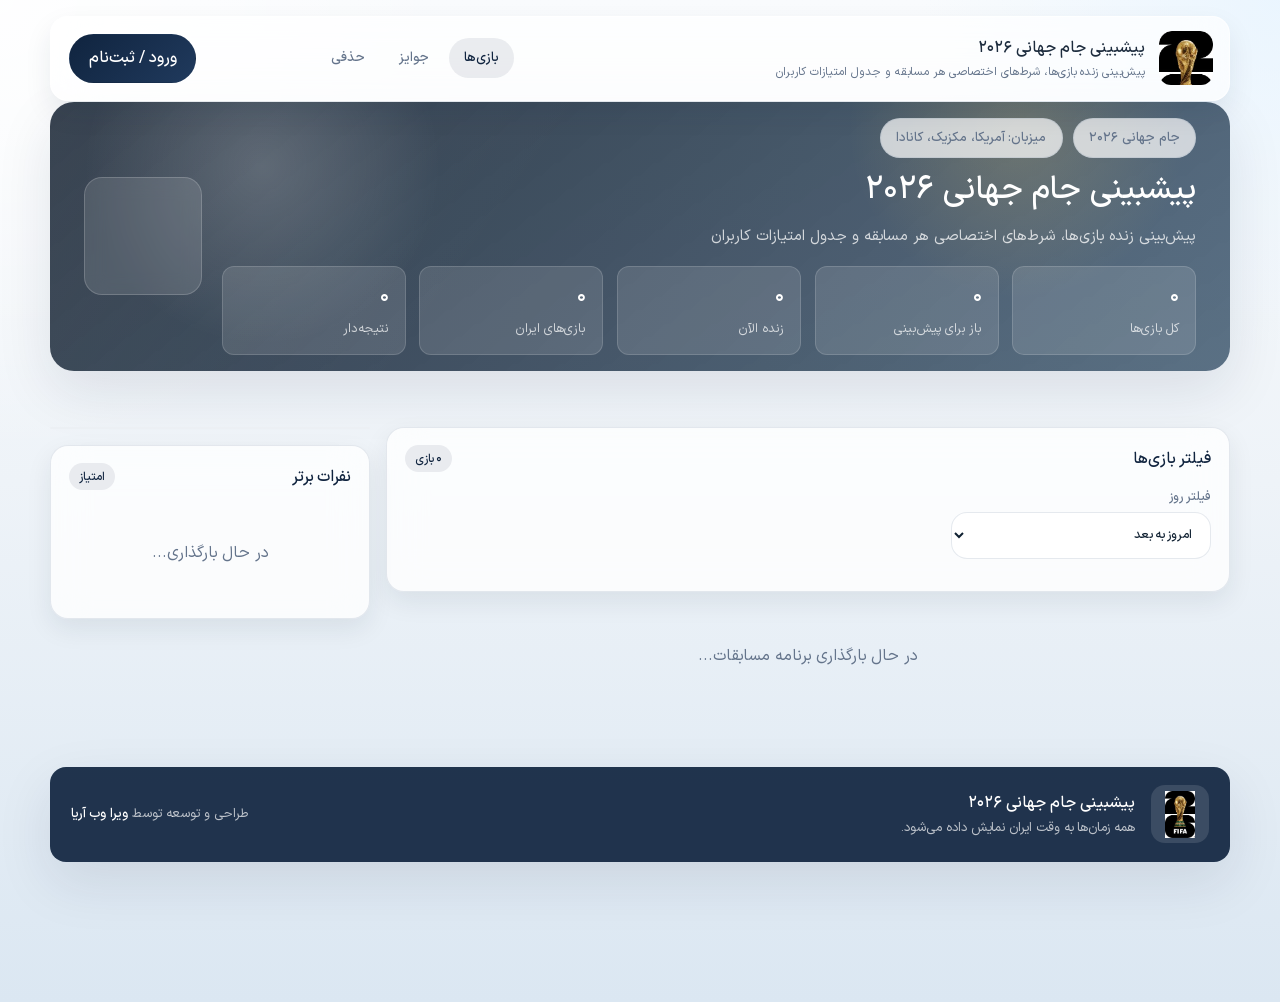
==== commit f4473442: "Improve admin reward redemption history" ====
--- a/admin/index.html
+++ b/admin/index.html
@@ -418,6 +418,75 @@
       line-height: 1.85;
     }
 
+    .redemption-grid {
+      display: grid;
+      grid-template-columns: repeat(auto-fit, minmax(280px, 1fr));
+      gap: 0.9rem;
+    }
+
+    .redemption-card {
+      border-radius: 16px;
+      border: 1px solid rgba(145,164,184,0.18);
+      background: rgba(255,255,255,0.86);
+      box-shadow: 0 12px 28px rgba(16,36,63,0.06);
+      padding: 1rem;
+      display: flex;
+      flex-direction: column;
+      gap: 0.7rem;
+    }
+
+    .redemption-card h4,
+    .redemption-card p {
+      margin: 0;
+    }
+
+    .redemption-card h4 {
+      color: var(--wc-navy);
+      font-size: 0.95rem;
+      line-height: 1.85;
+    }
+
+    .redemption-card p {
+      color: var(--wc-muted);
+      font-size: 0.8rem;
+      line-height: 1.9;
+    }
+
+    .redemption-user {
+      display: flex;
+      align-items: center;
+      justify-content: space-between;
+      gap: 0.75rem;
+      flex-wrap: wrap;
+    }
+
+    .redemption-user strong {
+      color: var(--wc-navy);
+      font-size: 0.94rem;
+    }
+
+    .redemption-phone {
+      color: var(--wc-muted);
+      font-size: 0.76rem;
+    }
+
+    .redemption-meta {
+      display: flex;
+      flex-wrap: wrap;
+      gap: 0.45rem;
+    }
+
+    .redemption-code {
+      padding: 0.8rem 0.9rem;
+      border-radius: 12px;
+      background: rgba(16,36,63,0.05);
+      color: var(--wc-navy);
+      font-weight: 900;
+      text-align: center;
+      direction: ltr;
+      letter-spacing: 0.06em;
+    }
+
     .backup-grid {
       display: grid;
       grid-template-columns: repeat(2, minmax(0, 1fr));
@@ -626,6 +695,7 @@
           </div>
           <div class="admin-card">
             <div class="admin-toolbar"><h3>تاریخچه دریافت جوایز</h3></div>
+            <div class="admin-note" style="margin-bottom:1rem">اینجا مشخص است هر کاربر دقیقا چه جایزه‌ای را با چند امتیاز از حسابش دریافت کرده است.</div>
             <div id="rewardRedemptionsRoot" class="wc-loader">در حال بارگذاری...</div>
           </div>
         </div>
@@ -1262,11 +1332,36 @@
       ) : '<div class="wc-empty">هنوز جایزه‌ای ثبت نشده است.</div>';
 
       document.getElementById('rewardRedemptionsRoot').innerHTML = redemptions.length ? (
-        '<table><thead><tr><th>کاربر</th><th>جایزه</th><th>امتیاز خرج شده</th><th>کد تحویل</th><th>زمان</th></tr></thead><tbody>' +
+        '<div class="admin-actions" style="margin-bottom:0.9rem">' +
+          '<span class="admin-pill">کل دریافت‌ها: ' + toFaDigits(redemptions.length) + '</span>' +
+          '<span class="admin-pill">آخرین دریافت: ' + formatDate(redemptions[0].created_at) + '</span>' +
+        '</div>' +
+        '<div class="redemption-grid">' +
         redemptions.map(function (row) {
-          return '<tr><td>' + (row.user_name || 'کاربر') + '<div style="color:var(--wc-muted);font-size:0.74rem" dir="ltr">' + (row.user_phone || '') + '</div></td><td>' + (row.reward_title || '—') + '</td><td>' + toFaDigits(row.points_spent || 0) + '</td><td dir="ltr">' + (row.delivered_code || '—') + '</td><td>' + formatDate(row.created_at) + '</td></tr>';
+          const userName = row.user_name || 'کاربر';
+          const rewardTitle = row.reward_title || '—';
+          const pointsSpent = toFaDigits(row.points_spent || 0);
+          const redeemedPoints = toFaDigits(row.user_redeemed_points || 0);
+          const totalPoints = toFaDigits(row.user_total_points || 0);
+          return (
+            '<article class="redemption-card">' +
+              '<div class="redemption-user">' +
+                '<div><strong>' + userName + '</strong><div class="redemption-phone" dir="ltr">' + (row.user_phone || '') + '</div></div>' +
+                '<span class="wc-badge info">دریافت جایزه</span>' +
+              '</div>' +
+              '<h4>' + userName + ' جایزه «' + rewardTitle + '» را دریافت کرده است.</h4>' +
+              '<p>این جایزه با ' + pointsSpent + ' امتیاز از حساب کاربر کم شده و در تاریخ ' + formatDate(row.created_at) + ' ثبت شده است.</p>' +
+              '<div class="redemption-meta">' +
+                '<span class="admin-pill">جایزه: ' + rewardTitle + '</span>' +
+                '<span class="admin-pill">امتیاز خرج‌شده: ' + pointsSpent + '</span>' +
+                '<span class="admin-pill">کل امتیاز کاربر: ' + totalPoints + '</span>' +
+                '<span class="admin-pill">جمع امتیاز خرج‌شده: ' + redeemedPoints + '</span>' +
+              '</div>' +
+              '<div class="redemption-code">' + (row.delivered_code || '—') + '</div>' +
+            '</article>'
+          );
         }).join('') +
-        '</tbody></table>'
+        '</div>'
       ) : '<div class="wc-empty">هنوز جایزه‌ای توسط کاربران دریافت نشده است.</div>';
     }
 
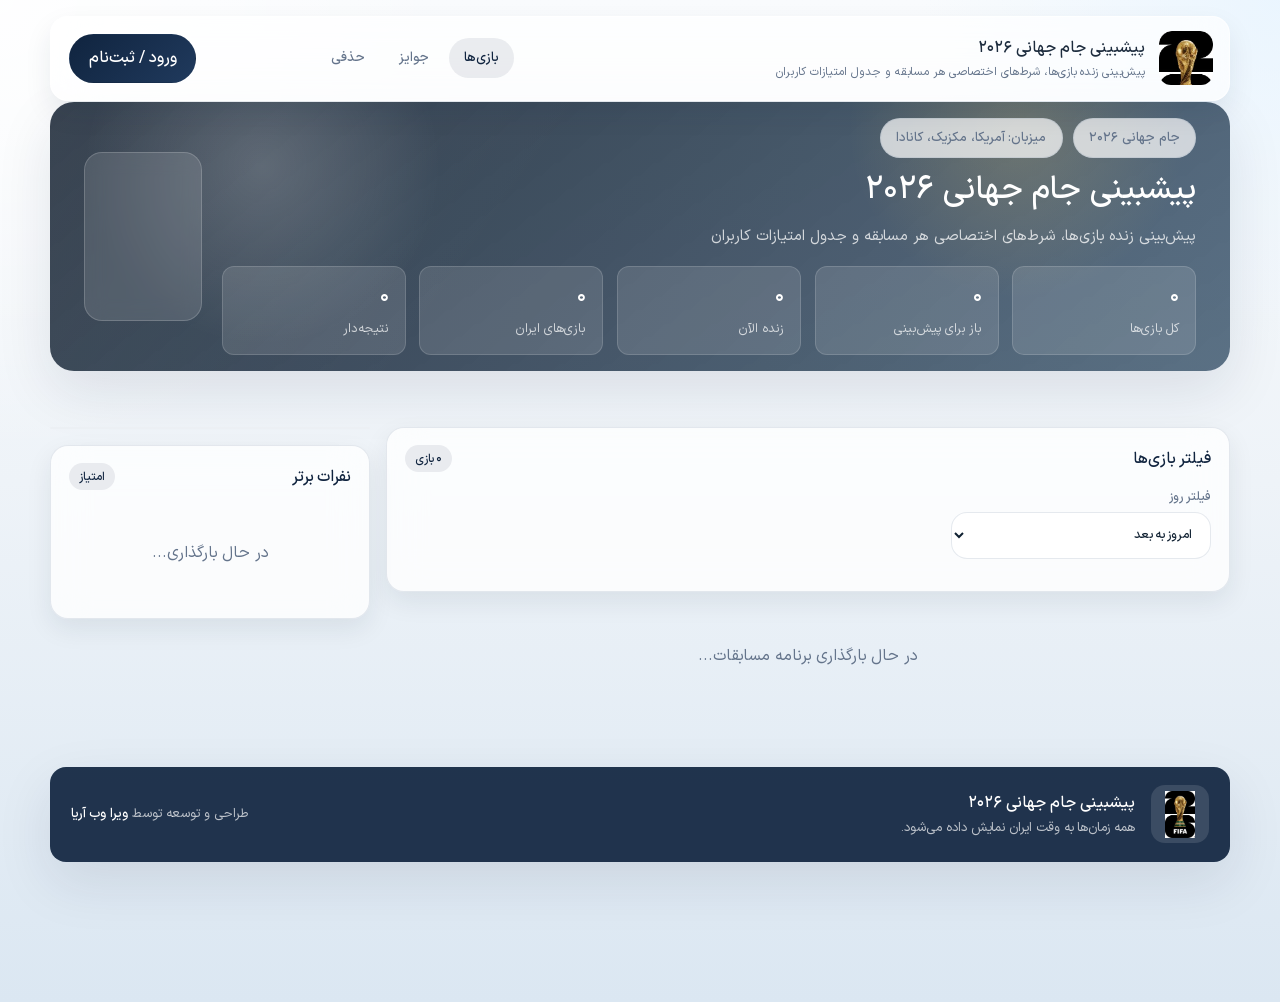
==== commit 815b3245: "Add VIP betting flow and UI updates" ====
--- a/admin/index.html
+++ b/admin/index.html
@@ -21,7 +21,7 @@
 
     .admin-shell {
       width: min(1280px, calc(100% - 1.5rem));
-      margin: calc(var(--wc-nav-h) + 1rem) auto 1.5rem;
+      margin: calc(var(--wc-nav-h) + var(--wc-top-strip-h) + 1rem) auto 1.5rem;
       display: grid;
       grid-template-columns: 270px minmax(0, 1fr);
       gap: 1rem;
@@ -41,7 +41,7 @@
 
     .admin-sidebar {
       position: sticky;
-      top: calc(var(--wc-nav-h) + 1rem);
+      top: calc(var(--wc-nav-h) + var(--wc-top-strip-h) + 1rem);
       border-radius: 20px;
       padding: 1rem;
       color: rgba(255,255,255,0.86);
@@ -196,6 +196,33 @@
     .admin-toolbar h3 {
       margin: 0;
       color: var(--wc-navy);
+    }
+
+    .settings-stack {
+      display: grid;
+      gap: 1rem;
+    }
+
+    .settings-box {
+      border-radius: 14px;
+      border: 1px solid rgba(145,164,184,0.18);
+      background: rgba(247,250,253,0.92);
+      padding: 1rem;
+      display: grid;
+      gap: 0.9rem;
+    }
+
+    .settings-box-head h4 {
+      margin: 0;
+      color: var(--wc-navy);
+      font-size: 0.98rem;
+    }
+
+    .settings-box-head p {
+      margin: 0.35rem 0 0;
+      color: var(--wc-muted);
+      font-size: 0.8rem;
+      line-height: 1.9;
     }
 
     .admin-actions {
@@ -593,6 +620,7 @@
         <button data-section="bets">شرط‌های هر بازی</button>
         <button data-section="defaults">شرط‌های پیش‌فرض</button>
         <button data-section="users">کاربران</button>
+        <button data-section="vip">VIP</button>
         <button data-section="rewards">جوایز</button>
         <button data-section="ads">بنرها</button>
         <button data-section="backup">بکاپ</button>
@@ -679,6 +707,54 @@
               </div>
             </div>
             <div id="usersRoot" class="wc-loader">در حال بارگذاری...</div>
+          </div>
+        </div>
+
+        <div class="admin-section" data-section="vip">
+          <div class="admin-card">
+            <div class="admin-toolbar">
+              <h3>کاربران VIP</h3>
+              <div class="admin-actions">
+                <button class="admin-btn secondary" type="button" onclick="clearVipMemberForm()">فرم جدید</button>
+              </div>
+            </div>
+            <div class="admin-note" style="margin-bottom:1rem">هر شماره‌ای که اینجا ثبت شود، بعد از ورود کاربر به حسابش به بخش `VIP` متصل می‌شود. اعتبار اولیه پیش‌فرض `500000` تومان است و فقط همین کاربران دکمه میز شرطبندی را در حساب کاربری می‌بینند.</div>
+            <input type="hidden" id="vipMemberId">
+            <div class="admin-form-grid three" style="margin-bottom:1rem">
+              <div class="admin-field"><label>شماره موبایل VIP</label><input id="vipMemberPhone" type="text" placeholder="09xxxxxxxxx"></div>
+              <div class="admin-field"><label>اعتبار فعلی (تومان)</label><input id="vipMemberBalance" type="number" min="0" value="500000"></div>
+              <div class="admin-field"><label><input id="vipMemberIsActive" type="checkbox" checked> فعال</label></div>
+            </div>
+            <div class="admin-actions" style="margin-bottom:1rem">
+              <button class="admin-btn" type="button" onclick="saveVipMember()">ذخیره کاربر VIP</button>
+            </div>
+            <div id="vipMembersRoot" class="wc-loader">در حال بارگذاری...</div>
+          </div>
+
+          <div class="admin-card">
+            <div class="admin-toolbar">
+              <h3>بازی‌های میز شرطبندی VIP</h3>
+              <div class="admin-actions">
+                <button class="admin-btn" type="button" onclick="openVipMatchModal()">افزودن بازی VIP</button>
+              </div>
+            </div>
+            <div class="admin-note" style="margin-bottom:1rem">فقط بازی‌هایی که اینجا ثبت شوند در صفحه میز شرطبندی نمایش داده می‌شوند. می‌توانید یک بازی عادی سایت را انتخاب کنید و همان اطلاعات را برای VIP کپی کنید.</div>
+            <div class="admin-form-grid" style="margin-bottom:1rem">
+              <div class="admin-field">
+                <label>کپی از بازی‌های سایت</label>
+                <select id="vipSourceMatchSelect"></select>
+              </div>
+              <div class="admin-field" style="justify-content:end">
+                <label>&nbsp;</label>
+                <button class="admin-btn secondary" type="button" onclick="importSelectedVipMatch()">کپی بازی انتخاب‌شده</button>
+              </div>
+            </div>
+            <div id="vipMatchesRoot" class="wc-loader">در حال بارگذاری...</div>
+          </div>
+
+          <div class="admin-card">
+            <div class="admin-toolbar"><h3>آخرین شرط‌های VIP</h3></div>
+            <div id="vipRecentBetsRoot" class="wc-loader">در حال بارگذاری...</div>
           </div>
         </div>
 
@@ -740,142 +816,207 @@
         <div class="admin-section" data-section="settings">
           <div class="admin-card">
             <div class="admin-toolbar"><h3>تنظیمات برندینگ و پیش‌بینی</h3></div>
-            <div class="admin-form-grid">
-              <div class="admin-field"><label>نام سایت</label><input id="settingSiteName" type="text"></div>
-              <div class="admin-field"><label>نام برند</label><input id="settingBrandName" type="text" placeholder="مثلا: آنوبز"></div>
-              <div class="admin-field"><label>تگ‌لاین</label><input id="settingSiteTagline" type="text"></div>
-              <div class="admin-field"><label>قفل پیش‌بینی (دقیقه)</label><input id="settingLockMinutes" type="number" min="0"></div>
-              <div class="admin-field"><label>پنجره فعال‌سازی (ساعت)</label><input id="settingWindowHours" type="number" min="1" max="168"></div>
-            </div>
-            <div class="admin-form-grid" style="margin-top:1rem">
-              <div class="admin-field"><label>لوگوی اصلی</label><input id="settingLogoUrl" type="text" oninput="previewLogo('settingLogoUrl', 'logoPreviewMain')"></div>
-              <div class="admin-field"><label>آیکن مرورگر و جستجوی گوگل</label><input id="settingBrowserIconUrl" type="text" oninput="previewLogo('settingBrowserIconUrl', 'logoPreviewBrowser')"></div>
-              <div class="admin-field"><label>لوگوی نوبار</label><input id="settingNavLogoUrl" type="text" oninput="previewLogo('settingNavLogoUrl', 'logoPreviewNav')"></div>
-              <div class="admin-field"><label>لوگوی مودال ورود</label><input id="settingAuthLogoUrl" type="text" oninput="previewLogo('settingAuthLogoUrl', 'logoPreviewAuth')"></div>
-              <div class="admin-field"><label>لوگوی فوتر</label><input id="settingFooterLogoUrl" type="text" oninput="previewLogo('settingFooterLogoUrl', 'logoPreviewFooter')"></div>
-              <div class="admin-field"><label>لوگوی پنل ادمین</label><input id="settingAdminLogoUrl" type="text" oninput="previewLogo('settingAdminLogoUrl', 'logoPreviewAdmin')"></div>
-            </div>
-            <div class="admin-form-grid" style="margin-top:1rem">
-              <div class="admin-field">
-                <label>آپلود آیکن مرورگر</label>
-                <div class="upload-row">
-                  <input id="browserIconUpload" type="file" accept="image/*">
-                  <button class="admin-btn secondary" type="button" onclick="uploadImageToField('browserIconUpload', 'settingBrowserIconUrl', 'brand')">آپلود</button>
+            <div class="settings-stack">
+              <div class="settings-box">
+                <div class="settings-box-head">
+                  <h4>هویت برند و سئو</h4>
+                  <p>نام برند، نام سایت و متن‌های اصلی از اینجا کنترل می‌شوند و روی عنوان صفحه‌ها، توضیحات متا و برندینگ کلی پروژه اثر می‌گذارند.</p>
+                </div>
+                <div class="admin-form-grid">
+                  <div class="admin-field"><label>نام سایت</label><input id="settingSiteName" type="text"></div>
+                  <div class="admin-field"><label>نام برند</label><input id="settingBrandName" type="text" placeholder="مثلا: آنوبز"></div>
+                  <div class="admin-field"><label>تگ‌لاین</label><input id="settingSiteTagline" type="text"></div>
+                  <div class="admin-field"><label>قفل پیش‌بینی (دقیقه)</label><input id="settingLockMinutes" type="number" min="0"></div>
+                  <div class="admin-field"><label>پنجره فعال‌سازی (ساعت)</label><input id="settingWindowHours" type="number" min="1" max="168"></div>
+                  <div class="admin-field"><label>متن فوتر</label><input id="settingFooterNote" type="text"></div>
+                  <div class="admin-field"><label>اعتبارسنجی فوتر</label><input id="settingFooterCredit" type="text"></div>
+                </div>
+              </div>
+
+              <div class="settings-box">
+                <div class="settings-box-head">
+                  <h4>لوگوها و آیکن‌ها</h4>
+                  <p>لوگوی اصلی بهتر است `512x512` باشد. آیکن مرورگر و جستجوی گوگل بهتر است مربع و ترجیحا `512x512` یا `192x192` باشد. لوگوهای نوبار، ورود، فوتر و پنل بهتر است `256x256` و PNG شفاف باشند.</p>
+                </div>
+                <div class="admin-form-grid">
+                  <div class="admin-field"><label>لوگوی اصلی</label><input id="settingLogoUrl" type="text" oninput="previewLogo('settingLogoUrl', 'logoPreviewMain')"></div>
+                  <div class="admin-field"><label>آیکن مرورگر و جستجوی گوگل</label><input id="settingBrowserIconUrl" type="text" oninput="previewLogo('settingBrowserIconUrl', 'logoPreviewBrowser')"></div>
+                  <div class="admin-field"><label>لوگوی نوبار</label><input id="settingNavLogoUrl" type="text" oninput="previewLogo('settingNavLogoUrl', 'logoPreviewNav')"></div>
+                  <div class="admin-field"><label>لوگوی مودال ورود</label><input id="settingAuthLogoUrl" type="text" oninput="previewLogo('settingAuthLogoUrl', 'logoPreviewAuth')"></div>
+                  <div class="admin-field"><label>لوگوی فوتر</label><input id="settingFooterLogoUrl" type="text" oninput="previewLogo('settingFooterLogoUrl', 'logoPreviewFooter')"></div>
+                  <div class="admin-field"><label>لوگوی پنل ادمین</label><input id="settingAdminLogoUrl" type="text" oninput="previewLogo('settingAdminLogoUrl', 'logoPreviewAdmin')"></div>
+                </div>
+                <div class="admin-form-grid">
+                  <div class="admin-field">
+                    <label>آپلود آیکن مرورگر</label>
+                    <div class="upload-row">
+                      <input id="browserIconUpload" type="file" accept="image/*">
+                      <button class="admin-btn secondary" type="button" onclick="uploadImageToField('browserIconUpload', 'settingBrowserIconUrl', 'brand')">آپلود</button>
+                    </div>
+                  </div>
+                </div>
+                <div class="admin-actions">
+                  <div class="logo-preview" id="logoPreviewMain"><img alt=""></div>
+                  <div class="logo-preview" id="logoPreviewBrowser"><img alt=""></div>
+                  <div class="logo-preview" id="logoPreviewNav"><img alt=""></div>
+                  <div class="logo-preview" id="logoPreviewAuth"><img alt=""></div>
+                  <div class="logo-preview" id="logoPreviewFooter"><img alt=""></div>
+                  <div class="logo-preview" id="logoPreviewAdmin"><img alt=""></div>
+                </div>
+              </div>
+
+              <div class="settings-box">
+                <div class="settings-box-head">
+                  <h4>نوار باریک بالای سایت</h4>
+                  <p>این نوار به صورت پیش‌فرض نمایش داده نمی‌شود. اگر عکس بگذارید، به صورت یک بنر باریک و کلیکی بالای سایت ظاهر می‌شود. سایز پیشنهادی دسکتاپ `1600x80` و موبایل `960x96` است.</p>
+                </div>
+                <div class="admin-form-grid">
+                  <div class="admin-field"><label>بنر بالایی دسکتاپ</label><input id="settingTopStripBannerUrl" type="text" oninput="previewAsset('settingTopStripBannerUrl', 'topStripBannerPreview')"></div>
+                  <div class="admin-field"><label>بنر بالایی موبایل</label><input id="settingTopStripBannerMobileUrl" type="text" oninput="previewAsset('settingTopStripBannerMobileUrl', 'topStripBannerPreview')"></div>
+                  <div class="admin-field"><label>لینک بنر بالایی</label><input id="settingTopStripBannerLinkUrl" type="text" placeholder="https://example.com"></div>
+                </div>
+                <div class="admin-form-grid">
+                  <div class="admin-field">
+                    <label>آپلود بنر بالایی دسکتاپ</label>
+                    <div class="upload-row">
+                      <input id="topStripDesktopUpload" type="file" accept="image/*">
+                      <button class="admin-btn secondary" type="button" onclick="uploadImageToField('topStripDesktopUpload', 'settingTopStripBannerUrl', 'banner')">آپلود</button>
+                    </div>
+                  </div>
+                  <div class="admin-field">
+                    <label>آپلود بنر بالایی موبایل</label>
+                    <div class="upload-row">
+                      <input id="topStripMobileUpload" type="file" accept="image/*">
+                      <button class="admin-btn secondary" type="button" onclick="uploadImageToField('topStripMobileUpload', 'settingTopStripBannerMobileUrl', 'banner')">آپلود</button>
+                    </div>
+                  </div>
+                </div>
+                <div class="asset-preview hero" id="topStripBannerPreview"><img alt="پیش‌نمایش نوار بالایی"></div>
+              </div>
+
+              <div class="settings-box">
+                <div class="settings-box-head">
+                  <h4>بنر هیرو صفحه اصلی</h4>
+                  <p>سایز پیشنهادی دسکتاپ `1600x360` و موبایل `900x320` است. اگر خالی بماند، هیروی شیشه‌ای پیش‌فرض سایت نمایش داده می‌شود.</p>
+                </div>
+                <div class="admin-form-grid">
+                  <div class="admin-field"><label>بنر هیرو دسکتاپ</label><input id="settingHeroBannerUrl" type="text" oninput="previewAsset('settingHeroBannerUrl', 'heroBannerPreview')"></div>
+                  <div class="admin-field"><label>بنر هیرو موبایل</label><input id="settingHeroBannerMobileUrl" type="text" oninput="previewAsset('settingHeroBannerMobileUrl', 'heroBannerPreview')"></div>
+                  <div class="admin-field"><label>ارتفاع بنر دسکتاپ</label><input id="settingHeroBannerHeightDesktop" type="number" min="120" max="520"></div>
+                  <div class="admin-field"><label>ارتفاع بنر موبایل</label><input id="settingHeroBannerHeightMobile" type="number" min="96" max="360"></div>
+                  <div class="admin-field"><label>لینک کلیک بنر هیرو</label><input id="settingHeroBannerLinkUrl" type="text" placeholder="https://example.com"></div>
+                  <div class="admin-field"><label><input id="settingHeroBannerPureMode" type="checkbox"> وقتی بنر فعال است فقط خود بنر نمایش داده شود</label></div>
+                </div>
+                <div class="admin-form-grid">
+                  <div class="admin-field">
+                    <label>آپلود بنر هیرو دسکتاپ</label>
+                    <div class="upload-row">
+                      <input id="heroDesktopUpload" type="file" accept="image/*">
+                      <button class="admin-btn secondary" type="button" onclick="uploadImageToField('heroDesktopUpload', 'settingHeroBannerUrl', 'hero')">آپلود</button>
+                    </div>
+                  </div>
+                  <div class="admin-field">
+                    <label>آپلود بنر هیرو موبایل</label>
+                    <div class="upload-row">
+                      <input id="heroMobileUpload" type="file" accept="image/*">
+                      <button class="admin-btn secondary" type="button" onclick="uploadImageToField('heroMobileUpload', 'settingHeroBannerMobileUrl', 'hero')">آپلود</button>
+                    </div>
+                  </div>
+                </div>
+                <div class="asset-preview hero" id="heroBannerPreview"><img alt="پیش‌نمایش بنر هیرو"></div>
+              </div>
+
+              <div class="settings-box">
+                <div class="settings-box-head">
+                  <h4>بنر هیرو صفحه جوایز</h4>
+                  <p>سایز پیشنهادی دسکتاپ `1600x360` و موبایل `900x320` است. با فعال شدن این بنر، متن و اطلاعات دیفالت هیروی صفحه جوایز حذف می‌شود.</p>
+                </div>
+                <div class="admin-form-grid">
+                  <div class="admin-field"><label>بنر جوایز دسکتاپ</label><input id="settingRewardsHeroBannerUrl" type="text" oninput="previewAsset('settingRewardsHeroBannerUrl', 'rewardsHeroBannerPreview')"></div>
+                  <div class="admin-field"><label>بنر جوایز موبایل</label><input id="settingRewardsHeroBannerMobileUrl" type="text" oninput="previewAsset('settingRewardsHeroBannerMobileUrl', 'rewardsHeroBannerPreview')"></div>
+                  <div class="admin-field"><label>ارتفاع دسکتاپ</label><input id="settingRewardsHeroBannerHeightDesktop" type="number" min="120" max="520"></div>
+                  <div class="admin-field"><label>ارتفاع موبایل</label><input id="settingRewardsHeroBannerHeightMobile" type="number" min="96" max="360"></div>
+                  <div class="admin-field"><label>لینک کلیک بنر جوایز</label><input id="settingRewardsHeroBannerLinkUrl" type="text" placeholder="https://example.com"></div>
+                  <div class="admin-field"><label><input id="settingRewardsHeroBannerPureMode" type="checkbox"> در صورت نیاز فقط خود بنر نمایش داده شود</label></div>
+                </div>
+                <div class="admin-form-grid">
+                  <div class="admin-field">
+                    <label>آپلود بنر جوایز دسکتاپ</label>
+                    <div class="upload-row">
+                      <input id="rewardsHeroDesktopUpload" type="file" accept="image/*">
+                      <button class="admin-btn secondary" type="button" onclick="uploadImageToField('rewardsHeroDesktopUpload', 'settingRewardsHeroBannerUrl', 'hero')">آپلود</button>
+                    </div>
+                  </div>
+                  <div class="admin-field">
+                    <label>آپلود بنر جوایز موبایل</label>
+                    <div class="upload-row">
+                      <input id="rewardsHeroMobileUpload" type="file" accept="image/*">
+                      <button class="admin-btn secondary" type="button" onclick="uploadImageToField('rewardsHeroMobileUpload', 'settingRewardsHeroBannerMobileUrl', 'hero')">آپلود</button>
+                    </div>
+                  </div>
+                </div>
+                <div class="asset-preview hero" id="rewardsHeroBannerPreview"><img alt="پیش‌نمایش بنر هیرو جوایز"></div>
+              </div>
+
+              <div class="settings-box">
+                <div class="settings-box-head">
+                  <h4>اسلایدر جوایز و بنر ویژه صفحه اصلی</h4>
+                  <p>اسلایدر بالای نفرات برتر از اولین جوایز فعال خوانده می‌شود. بنر ویژه پایین آن هم از همین باکس مدیریت می‌شود. سایز پیشنهادی بنر ویژه `1200x1200` است.</p>
+                </div>
+                <div class="admin-form-grid">
+                  <div class="admin-field"><label>تعداد اسلایدهای جوایز</label><input id="settingHomeRewardSliderLimit" type="number" min="1" max="12"></div>
+                  <div class="admin-field"><label>عکس بنر ویژه</label><input id="settingHomeSidebarBannerUrl" type="text" oninput="previewAsset('settingHomeSidebarBannerUrl', 'sidebarBannerPreview')"></div>
+                  <div class="admin-field"><label>لینک بنر ویژه</label><input id="settingHomeSidebarBannerLinkUrl" type="text" placeholder="https://example.com"></div>
+                </div>
+                <div class="admin-form-grid">
+                  <div class="admin-field">
+                    <label>آپلود بنر ویژه</label>
+                    <div class="upload-row">
+                      <input id="sidebarBannerUpload" type="file" accept="image/*">
+                      <button class="admin-btn secondary" type="button" onclick="uploadImageToField('sidebarBannerUpload', 'settingHomeSidebarBannerUrl', 'sidebar')">آپلود</button>
+                    </div>
+                  </div>
+                </div>
+                <div class="asset-preview sidebar" id="sidebarBannerPreview"><img alt="پیش‌نمایش بنر ستون کناری"></div>
+              </div>
+
+              <div class="settings-box">
+                <div class="settings-box-head">
+                  <h4>پاپ‌آپ شروع سایت</h4>
+                  <p>بعد از ورود کاربر به صفحه اصلی نمایش داده می‌شود. سایز پیشنهادی تصویر `1200x1500` یا نزدیک به آن است تا داخل مودال تمیز دیده شود.</p>
+                </div>
+                <div class="admin-form-grid">
+                  <div class="admin-field"><label>عکس پاپ‌آپ</label><input id="settingWelcomePopupImageUrl" type="text" oninput="previewAsset('settingWelcomePopupImageUrl', 'welcomePopupPreview')"></div>
+                  <div class="admin-field"><label>متن دکمه</label><input id="settingWelcomePopupButtonLabel" type="text" placeholder="شروع پیشبینی"></div>
+                  <div class="admin-field"><label>لینک دکمه</label><input id="settingWelcomePopupButtonUrl" type="text" placeholder="/"></div>
+                </div>
+                <div class="admin-form-grid">
+                  <div class="admin-field">
+                    <label>آپلود عکس پاپ‌آپ</label>
+                    <div class="upload-row">
+                      <input id="welcomePopupUpload" type="file" accept="image/*">
+                      <button class="admin-btn secondary" type="button" onclick="uploadImageToField('welcomePopupUpload', 'settingWelcomePopupImageUrl', 'popup')">آپلود</button>
+                    </div>
+                  </div>
+                </div>
+                <div class="asset-preview sidebar" id="welcomePopupPreview"><img alt="پیش‌نمایش پاپ‌آپ"></div>
+              </div>
+
+              <div class="settings-box">
+                <div class="settings-box-head">
+                  <h4>سینک نتایج زنده و ثبت نتیجه</h4>
+                  <p>برای سینک خودکار نتیجه و لایو می‌توانی از `Varzesh3` یا یک API JSON استفاده کنی. برای `Varzesh3` همین لینک جواب می‌دهد: `https://www.varzesh3.com/livescore` و هر ۵ دقیقه خوانده می‌شود.</p>
+                </div>
+                <div class="admin-form-grid">
+                  <div class="admin-field"><label>فعال‌سازی سینک نتایج</label><label><input id="settingLiveScoresEnabled" type="checkbox"> نتایج و لایو به صورت خودکار سینک شود</label></div>
+                  <div class="admin-field"><label>منبع سینک</label><select id="settingLiveScoresProvider"><option value="varzesh3_html">Varzesh3 Livescore</option><option value="espn_scoreboard">ESPN Scoreboard JSON</option><option value="generic_json">JSON سفارشی</option></select></div>
+                  <div class="admin-field"><label>URL فید نتایج</label><input id="settingLiveScoresFeedUrl" type="text" placeholder="https://www.varzesh3.com/livescore"></div>
+                  <div class="admin-field"><label>بازه تازه‌سازی (دقیقه)</label><input id="settingLiveScoresRefreshMinutes" type="number" min="1" max="60"></div>
+                  <div class="admin-field"><label>آخرین سینک</label><input id="settingLiveScoresLastSyncAt" type="text" readonly></div>
                 </div>
               </div>
             </div>
-            <div class="admin-form-grid" style="margin-top:1rem">
-              <div class="admin-field"><label>متن فوتر</label><input id="settingFooterNote" type="text"></div>
-              <div class="admin-field"><label>اعتبارسنجی فوتر</label><input id="settingFooterCredit" type="text"></div>
-            </div>
-            <div class="admin-note" style="margin-top:1rem">راهنمای عکس‌ها: لوگوی اصلی بهتر است `512x512` باشد. آیکن مرورگر و جستجوی گوگل بهتر است `512x512` یا `192x192` و مربع باشد. لوگوی نوبار، ورود، فوتر و پنل بهتر است `256x256` و PNG شفاف باشند. بنر هیرو: برای دسکتاپ سایز پیشنهادی `1600x360` و برای موبایل `900x320` است. اگر خالی بماند، هیروی شیشه‌ای پیش‌فرض سایت نمایش داده می‌شود.</div>
-            <div class="admin-note" style="margin-top:1rem">برندینگ و سئو: اگر در فیلد نام برند مثلا `آنوبز` وارد شود، عنوان صفحه‌ها، توضیحات متا، favicon، و لینک‌های sitemap با همان هویت برند برای کل سایت ساخته و به‌روز می‌شوند.</div>
-            <div class="admin-form-grid" style="margin-top:1rem">
-              <div class="admin-field"><label>بنر هیرو دسکتاپ</label><input id="settingHeroBannerUrl" type="text"></div>
-              <div class="admin-field"><label>بنر هیرو موبایل</label><input id="settingHeroBannerMobileUrl" type="text"></div>
-              <div class="admin-field"><label>ارتفاع بنر دسکتاپ</label><input id="settingHeroBannerHeightDesktop" type="number" min="120" max="520"></div>
-              <div class="admin-field"><label>ارتفاع بنر موبایل</label><input id="settingHeroBannerHeightMobile" type="number" min="96" max="360"></div>
-            </div>
-            <div class="admin-form-grid" style="margin-top:1rem">
-              <div class="admin-field"><label>لینک کلیک بنر هیرو</label><input id="settingHeroBannerLinkUrl" type="text" placeholder="https://example.com"></div>
-              <div class="admin-field"><label><input id="settingHeroBannerPureMode" type="checkbox"> وقتی بنر هیرو فعال است فقط خود بنر دیده شود و متن و لوگوی پیش‌فرض حذف شود</label></div>
-            </div>
-            <div class="admin-form-grid" style="margin-top:1rem">
-              <div class="admin-field">
-                <label>آپلود بنر هیرو دسکتاپ</label>
-                <div class="upload-row">
-                  <input id="heroDesktopUpload" type="file" accept="image/*">
-                  <button class="admin-btn secondary" type="button" onclick="uploadImageToField('heroDesktopUpload', 'settingHeroBannerUrl', 'hero')">آپلود</button>
-                </div>
-              </div>
-              <div class="admin-field">
-                <label>آپلود بنر هیرو موبایل</label>
-                <div class="upload-row">
-                  <input id="heroMobileUpload" type="file" accept="image/*">
-                  <button class="admin-btn secondary" type="button" onclick="uploadImageToField('heroMobileUpload', 'settingHeroBannerMobileUrl', 'hero')">آپلود</button>
-                </div>
-              </div>
-            </div>
-            <div class="asset-preview hero" id="heroBannerPreview" style="margin-top:1rem"><img alt="پیش‌نمایش بنر هیرو"></div>
-            <div class="admin-note" style="margin-top:1rem">بنر هیرو صفحه جوایز: برای دسکتاپ سایز پیشنهادی `1600x360` و برای موبایل `900x320` است. به محض آپلود این بنر، هیروی صفحه جوایز فقط خود بنر را نشان می‌دهد و متن و اطلاعات دیفالت دیگر نمایش داده نمی‌شود.</div>
-            <div class="admin-form-grid" style="margin-top:1rem">
-              <div class="admin-field"><label>بنر هیرو جوایز دسکتاپ</label><input id="settingRewardsHeroBannerUrl" type="text"></div>
-              <div class="admin-field"><label>بنر هیرو جوایز موبایل</label><input id="settingRewardsHeroBannerMobileUrl" type="text"></div>
-              <div class="admin-field"><label>ارتفاع بنر جوایز دسکتاپ</label><input id="settingRewardsHeroBannerHeightDesktop" type="number" min="120" max="520"></div>
-              <div class="admin-field"><label>ارتفاع بنر جوایز موبایل</label><input id="settingRewardsHeroBannerHeightMobile" type="number" min="96" max="360"></div>
-            </div>
-            <div class="admin-form-grid" style="margin-top:1rem">
-              <div class="admin-field"><label>لینک کلیک بنر هیرو جوایز</label><input id="settingRewardsHeroBannerLinkUrl" type="text" placeholder="https://example.com"></div>
-              <div class="admin-note">اگر این فیلد خالی بماند، با کلیک روی بنر خود تصویر باز می‌شود.</div>
-            </div>
-            <div class="admin-form-grid" style="margin-top:1rem">
-              <div class="admin-field">
-                <label>آپلود بنر جوایز دسکتاپ</label>
-                <div class="upload-row">
-                  <input id="rewardsHeroDesktopUpload" type="file" accept="image/*">
-                  <button class="admin-btn secondary" type="button" onclick="uploadImageToField('rewardsHeroDesktopUpload', 'settingRewardsHeroBannerUrl', 'hero')">آپلود</button>
-                </div>
-              </div>
-              <div class="admin-field">
-                <label>آپلود بنر جوایز موبایل</label>
-                <div class="upload-row">
-                  <input id="rewardsHeroMobileUpload" type="file" accept="image/*">
-                  <button class="admin-btn secondary" type="button" onclick="uploadImageToField('rewardsHeroMobileUpload', 'settingRewardsHeroBannerMobileUrl', 'hero')">آپلود</button>
-                </div>
-              </div>
-            </div>
-            <div class="asset-preview hero" id="rewardsHeroBannerPreview" style="margin-top:1rem"><img alt="پیش‌نمایش بنر هیرو جوایز"></div>
-            <div class="admin-note" style="margin-top:1rem">اسلایدر جوایز بالای نفرات برتر: به صورت خودکار از اولین جوایز فعال نمایش داده می‌شود. اینجا فقط تعداد اسلایدهای قابل نمایش را مشخص می‌کنید. بنر ویژه پایین نفرات برتر هم با سایز پیشنهادی `1200x1200` از همین بخش تنظیم می‌شود.</div>
-            <div class="admin-form-grid" style="margin-top:1rem">
-              <div class="admin-field"><label>تعداد جوایز اسلایدر</label><input id="settingHomeRewardSliderLimit" type="number" min="1" max="12"></div>
-            </div>
-            <div class="admin-form-grid" style="margin-top:1rem">
-              <div class="admin-field"><label>عکس بنر ویژه پایین نفرات برتر</label><input id="settingHomeSidebarBannerUrl" type="text"></div>
-              <div class="admin-field"><label>لینک بنر ویژه</label><input id="settingHomeSidebarBannerLinkUrl" type="text" placeholder="https://example.com"></div>
-            </div>
-            <div class="admin-form-grid" style="margin-top:1rem">
-              <div class="admin-field">
-                <label>آپلود بنر ویژه</label>
-                <div class="upload-row">
-                  <input id="sidebarBannerUpload" type="file" accept="image/*">
-                  <button class="admin-btn secondary" type="button" onclick="uploadImageToField('sidebarBannerUpload', 'settingHomeSidebarBannerUrl', 'sidebar')">آپلود</button>
-                </div>
-              </div>
-            </div>
-            <div class="asset-preview sidebar" id="sidebarBannerPreview" style="margin-top:1rem"><img alt="پیش‌نمایش بنر ستون کناری"></div>
-            <div class="admin-note" style="margin-top:1rem">پاپ‌آپ ورودی سایت: بعد از ورود کاربر به صفحه اصلی نمایش داده می‌شود. سایز پیشنهادی عکس `1200x1500` یا نزدیک به آن است تا داخل مودال تمیز دیده شود.</div>
-            <div class="admin-form-grid" style="margin-top:1rem">
-              <div class="admin-field"><label>عکس پاپ‌آپ صفحه اصلی</label><input id="settingWelcomePopupImageUrl" type="text"></div>
-              <div class="admin-field"><label>متن دکمه پاپ‌آپ</label><input id="settingWelcomePopupButtonLabel" type="text" placeholder="شروع پیشبینی"></div>
-              <div class="admin-field"><label>لینک دکمه پاپ‌آپ</label><input id="settingWelcomePopupButtonUrl" type="text" placeholder="/"></div>
-            </div>
-            <div class="admin-form-grid" style="margin-top:1rem">
-              <div class="admin-field">
-                <label>آپلود عکس پاپ‌آپ</label>
-                <div class="upload-row">
-                  <input id="welcomePopupUpload" type="file" accept="image/*">
-                  <button class="admin-btn secondary" type="button" onclick="uploadImageToField('welcomePopupUpload', 'settingWelcomePopupImageUrl', 'popup')">آپلود</button>
-                </div>
-              </div>
-            </div>
-            <div class="asset-preview sidebar" id="welcomePopupPreview" style="margin-top:1rem"><img alt="پیش‌نمایش پاپ‌آپ"></div>
-            <div class="admin-note" style="margin-top:1rem">برای سینک خودکار نتیجه و لایو، می‌توانی از `Varzesh3` یا یک API JSON استفاده کنی. برای `Varzesh3` همین لینک جواب می‌دهد: `https://www.varzesh3.com/livescore` و هر ۵ دقیقه خوانده می‌شود. برای JSON هم اگر برای هر بازی `شناسه منبع` ثبت شود، سینک دقیق‌تر می‌شود.</div>
-            <div class="admin-form-grid" style="margin-top:1rem">
-              <div class="admin-field"><label>فعال‌سازی سینک نتایج</label><label><input id="settingLiveScoresEnabled" type="checkbox"> نتایج و لایو به صورت خودکار سینک شود</label></div>
-              <div class="admin-field"><label>منبع سینک</label><select id="settingLiveScoresProvider"><option value="varzesh3_html">Varzesh3 Livescore</option><option value="espn_scoreboard">ESPN Scoreboard JSON</option><option value="generic_json">JSON سفارشی</option></select></div>
-              <div class="admin-field"><label>URL فید نتایج</label><input id="settingLiveScoresFeedUrl" type="text" placeholder="https://www.varzesh3.com/livescore"></div>
-              <div class="admin-field"><label>بازه تازه‌سازی (دقیقه)</label><input id="settingLiveScoresRefreshMinutes" type="number" min="1" max="60"></div>
-              <div class="admin-field"><label>آخرین سینک</label><input id="settingLiveScoresLastSyncAt" type="text" readonly></div>
-            </div>
-            <div class="admin-actions" style="margin:1rem 0">
-              <div class="logo-preview" id="logoPreviewMain"><img alt=""></div>
-              <div class="logo-preview" id="logoPreviewBrowser"><img alt=""></div>
-              <div class="logo-preview" id="logoPreviewNav"><img alt=""></div>
-              <div class="logo-preview" id="logoPreviewAuth"><img alt=""></div>
-              <div class="logo-preview" id="logoPreviewFooter"><img alt=""></div>
-              <div class="logo-preview" id="logoPreviewAdmin"><img alt=""></div>
-            </div>
-            <div class="admin-actions"><button class="admin-btn success" type="button" onclick="saveSettings()">ذخیره تنظیمات</button></div>
+            <div class="admin-actions"><button class="admin-btn success" id="settingsSaveBtn" type="button" onclick="saveSettings()">ذخیره تنظیمات</button></div>
           </div>
         </div>
       </div>
@@ -1035,6 +1176,52 @@
     </div>
   </div>
 
+  <div class="admin-modal" id="vipMatchModal">
+    <div class="admin-modal-card">
+      <div class="admin-modal-head"><h3 id="vipMatchModalTitle">افزودن بازی VIP</h3><button class="admin-close" type="button" onclick="closeModal('vipMatchModal')">×</button></div>
+      <input type="hidden" id="vipMatchId">
+      <input type="hidden" id="vipMatchSourceId">
+      <div class="admin-form-grid">
+        <div class="admin-field"><label>تیم اول</label><input id="vipMatchTeam1" type="text"></div>
+        <div class="admin-field"><label>تیم دوم</label><input id="vipMatchTeam2" type="text"></div>
+        <div class="admin-field"><label>پرچم تیم اول</label><input id="vipMatchFlag1" type="text" placeholder="🇮🇷"></div>
+        <div class="admin-field"><label>پرچم تیم دوم</label><input id="vipMatchFlag2" type="text" placeholder="🇧🇷"></div>
+      </div>
+      <div class="admin-form-grid three" style="margin-top:1rem">
+        <div class="admin-field"><label>گروه / دسته</label><input id="vipMatchGroup" type="text" placeholder="ویژه"></div>
+        <div class="admin-field"><label>مرحله</label><input id="vipMatchStage" type="text" placeholder="vip"></div>
+        <div class="admin-field"><label>وضعیت</label><select id="vipMatchStatus"><option value="upcoming">آینده</option><option value="live">زنده</option><option value="finished">پایان یافته</option></select></div>
+      </div>
+      <div class="admin-form-grid" style="margin-top:1rem">
+        <div class="admin-field"><label>تاریخ و زمان</label><input id="vipMatchDatetime" type="datetime-local"></div>
+        <div class="admin-field"><label>محل برگزاری</label><input id="vipMatchVenue" type="text"></div>
+      </div>
+      <div class="admin-field" style="margin-top:1rem"><label><input id="vipMatchIsActive" type="checkbox" checked> در صفحه میز شرطبندی نمایش داده شود</label></div>
+      <div class="admin-modal-actions">
+        <button class="admin-btn secondary" type="button" onclick="closeModal('vipMatchModal')">انصراف</button>
+        <button class="admin-btn" type="button" onclick="saveVipMatch()">ذخیره</button>
+      </div>
+    </div>
+  </div>
+
+  <div class="admin-modal" id="vipSettleModal">
+    <div class="admin-modal-card">
+      <div class="admin-modal-head"><h3>تسویه بازی VIP</h3><button class="admin-close" type="button" onclick="closeModal('vipSettleModal')">×</button></div>
+      <input type="hidden" id="vipSettleMatchId">
+      <div id="vipSettleMatchName" class="admin-pill" style="margin-bottom:1rem"></div>
+      <div class="admin-form-grid three">
+        <div class="admin-field"><label id="vipSettleScore1Label">گل تیم اول</label><input id="vipSettleScore1" type="number" min="0" value="0"></div>
+        <div class="admin-field"><label id="vipSettleScore2Label">گل تیم دوم</label><input id="vipSettleScore2" type="number" min="0" value="0"></div>
+        <div class="admin-field"><label>نتیجه نهایی</label><select id="vipSettleResult"><option value="team1">برد تیم اول</option><option value="draw">مساوی</option><option value="team2">برد تیم دوم</option></select></div>
+      </div>
+      <div class="admin-note" style="margin-top:1rem">بعد از تسویه، سهم برندگان از کل استخر شرط همین بازی به صورت نسبی به اعتبارشان برمی‌گردد.</div>
+      <div class="admin-modal-actions">
+        <button class="admin-btn secondary" type="button" onclick="closeModal('vipSettleModal')">انصراف</button>
+        <button class="admin-btn success" type="button" onclick="settleVipMatch()">ثبت نتیجه و تسویه</button>
+      </div>
+    </div>
+  </div>
+
   <script src="/assets/shared.js"></script>
   <script>
     WC.init({
@@ -1055,12 +1242,29 @@
     let currentMatchBets = [];
     let rewardsCache = [];
     let adsCache = [];
+    let vipMembersCache = [];
+    let vipMatchesCache = [];
+    let vipRecentBetsCache = [];
     let booted = false;
     let isRefreshingSection = false;
     let adminRefreshTimer = null;
 
     function toFaDigits(value) {
       return String(value).replace(/\d/g, function (digit) { return '۰۱۲۳۴۵۶۷۸۹'[digit]; });
+    }
+
+    function escapeHtml(value) {
+      return String(value || '')
+        .replace(/&/g, '&amp;')
+        .replace(/</g, '&lt;')
+        .replace(/>/g, '&gt;')
+        .replace(/"/g, '&quot;')
+        .replace(/'/g, '&#39;');
+    }
+
+    function formatMoney(value) {
+      const number = Number(value || 0);
+      return toFaDigits(number.toLocaleString('en-US')) + ' تومان';
     }
 
     function parseTehranDate(value) {
@@ -1129,6 +1333,7 @@
         bets: 'شرط‌های هر بازی',
         defaults: 'شرط‌های پیش‌فرض',
         users: 'کاربران',
+        vip: 'VIP',
         rewards: 'جوایز',
         ads: 'بنرها',
         backup: 'بکاپ',
@@ -1144,6 +1349,7 @@
         bets: loadBetsSection,
         defaults: loadDefaults,
         users: loadUsers,
+        vip: loadVipSection,
         rewards: loadRewards,
         ads: loadAds,
         backup: loadBackupSection,
@@ -1185,7 +1391,9 @@
         ['بازی‌های آینده', stats.upcoming_matches || 0],
         ['بازی‌های زنده', stats.live_matches || 0],
         ['جوایز فعال', stats.active_rewards || 0],
-        ['بازی‌های پایان‌یافته', stats.finished_matches || 0]
+        ['بازی‌های پایان‌یافته', stats.finished_matches || 0],
+        ['کاربران VIP', stats.active_vip_members || 0],
+        ['بازی‌های VIP', stats.active_vip_matches || 0]
       ].map(function (item) {
         return '<div class="admin-stat"><strong>' + toFaDigits(item[1]) + '</strong><span>' + item[0] + '</span></div>';
       }).join('');
@@ -1297,6 +1505,241 @@
 
     function downloadUsersExport() {
       window.open('/backend/export_users.php', '_blank');
+    }
+
+    function renderVipSourceSelect() {
+      const select = document.getElementById('vipSourceMatchSelect');
+      if (!select) return;
+      select.innerHTML = '<option value="">انتخاب بازی از برنامه اصلی سایت</option>' + matchesCache.map(function (match) {
+        return '<option value="' + match.id + '">' + escapeHtml(match.team1 + ' - ' + match.team2 + ' | ' + formatDate(match.match_datetime)) + '</option>';
+      }).join('');
+    }
+
+    function clearVipMemberForm() {
+      document.getElementById('vipMemberId').value = '';
+      document.getElementById('vipMemberPhone').value = '';
+      document.getElementById('vipMemberBalance').value = 500000;
+      document.getElementById('vipMemberIsActive').checked = true;
+    }
+
+    function editVipMember(id) {
+      const member = vipMembersCache.find(function (item) { return item.id == id; });
+      if (!member) return;
+      document.getElementById('vipMemberId').value = member.id;
+      document.getElementById('vipMemberPhone').value = member.phone || '';
+      document.getElementById('vipMemberBalance').value = member.current_balance || 0;
+      document.getElementById('vipMemberIsActive').checked = !!member.is_active;
+      window.scrollTo({ top: 0, behavior: 'smooth' });
+    }
+
+    async function saveVipMember() {
+      const payload = {
+        id: parseInt(document.getElementById('vipMemberId').value || '0', 10) || undefined,
+        phone: document.getElementById('vipMemberPhone').value.trim(),
+        current_balance: document.getElementById('vipMemberBalance').value.trim(),
+        is_active: document.getElementById('vipMemberIsActive').checked ? 1 : 0
+      };
+      const response = await WC.apiFetch(payload.id ? 'admin_update_vip_member' : 'admin_add_vip_member', payload, 'POST');
+      if (!response.success) {
+        WC.toast(response.error || 'ذخیره کاربر VIP انجام نشد.', 'err');
+        return;
+      }
+      WC.toast('کاربر VIP ذخیره شد.');
+      clearVipMemberForm();
+      loadVipSection();
+    }
+
+    async function deleteVipMember(id) {
+      if (!confirm('این دسترسی VIP غیرفعال شود؟')) return;
+      const response = await WC.apiFetch('admin_delete_vip_member', { id: id }, 'POST');
+      if (!response.success) {
+        WC.toast(response.error || 'غیرفعال‌سازی VIP انجام نشد.', 'err');
+        return;
+      }
+      WC.toast('کاربر VIP غیرفعال شد.');
+      loadVipSection();
+    }
+
+    function openVipMatchModal(id) {
+      document.getElementById('vipMatchModalTitle').textContent = id ? 'ویرایش بازی VIP' : 'افزودن بازی VIP';
+      document.getElementById('vipMatchId').value = '';
+      document.getElementById('vipMatchSourceId').value = '';
+      ['vipMatchTeam1', 'vipMatchTeam2', 'vipMatchFlag1', 'vipMatchFlag2', 'vipMatchGroup', 'vipMatchStage', 'vipMatchVenue', 'vipMatchDatetime'].forEach(function (field) {
+        document.getElementById(field).value = '';
+      });
+      document.getElementById('vipMatchStatus').value = 'upcoming';
+      document.getElementById('vipMatchIsActive').checked = true;
+
+      if (id) {
+        const match = vipMatchesCache.find(function (item) { return item.id == id; });
+        if (match) {
+          document.getElementById('vipMatchId').value = match.id;
+          document.getElementById('vipMatchSourceId').value = match.source_match_id || '';
+          document.getElementById('vipMatchTeam1').value = match.team1 || '';
+          document.getElementById('vipMatchTeam2').value = match.team2 || '';
+          document.getElementById('vipMatchFlag1').value = match.team1_flag || '';
+          document.getElementById('vipMatchFlag2').value = match.team2_flag || '';
+          document.getElementById('vipMatchGroup').value = match.group_name || '';
+          document.getElementById('vipMatchStage').value = match.stage || 'vip';
+          document.getElementById('vipMatchVenue').value = match.venue || '';
+          document.getElementById('vipMatchStatus').value = match.status || 'upcoming';
+          document.getElementById('vipMatchIsActive').checked = !!match.is_active;
+          document.getElementById('vipMatchDatetime').value = (match.match_datetime || '').replace(' ', 'T').slice(0, 16);
+        }
+      } else {
+        document.getElementById('vipMatchStage').value = 'vip';
+      }
+      openModal('vipMatchModal');
+    }
+
+    async function saveVipMatch() {
+      const payload = {
+        id: parseInt(document.getElementById('vipMatchId').value || '0', 10) || undefined,
+        source_match_id: parseInt(document.getElementById('vipMatchSourceId').value || '0', 10) || 0,
+        team1: document.getElementById('vipMatchTeam1').value.trim(),
+        team2: document.getElementById('vipMatchTeam2').value.trim(),
+        team1_flag: document.getElementById('vipMatchFlag1').value.trim(),
+        team2_flag: document.getElementById('vipMatchFlag2').value.trim(),
+        group_name: document.getElementById('vipMatchGroup').value.trim(),
+        stage: document.getElementById('vipMatchStage').value.trim(),
+        venue: document.getElementById('vipMatchVenue').value.trim(),
+        match_datetime: document.getElementById('vipMatchDatetime').value,
+        status: document.getElementById('vipMatchStatus').value,
+        is_active: document.getElementById('vipMatchIsActive').checked ? 1 : 0
+      };
+      const response = await WC.apiFetch(payload.id ? 'admin_update_vip_match' : 'admin_add_vip_match', payload, 'POST');
+      if (!response.success) {
+        WC.toast(response.error || 'ذخیره بازی VIP انجام نشد.', 'err');
+        return;
+      }
+      closeModal('vipMatchModal');
+      WC.toast('بازی VIP ذخیره شد.');
+      loadVipSection();
+    }
+
+    async function importSelectedVipMatch() {
+      const sourceMatchId = parseInt(document.getElementById('vipSourceMatchSelect').value || '0', 10);
+      if (!sourceMatchId) {
+        WC.toast('اول یک بازی از برنامه اصلی انتخاب کنید.', 'err');
+        return;
+      }
+      const response = await WC.apiFetch('admin_add_vip_match', { source_match_id: sourceMatchId }, 'POST');
+      if (!response.success) {
+        WC.toast(response.error || 'کپی بازی به بخش VIP انجام نشد.', 'err');
+        return;
+      }
+      WC.toast('بازی به میز VIP اضافه شد.');
+      loadVipSection();
+    }
+
+    function openVipSettleModal(id) {
+      const match = vipMatchesCache.find(function (item) { return item.id == id; });
+      if (!match) return;
+      document.getElementById('vipSettleMatchId').value = match.id;
+      document.getElementById('vipSettleMatchName').textContent = match.team1 + ' - ' + match.team2;
+      document.getElementById('vipSettleScore1Label').textContent = 'گل ' + match.team1;
+      document.getElementById('vipSettleScore2Label').textContent = 'گل ' + match.team2;
+      document.getElementById('vipSettleScore1').value = match.score_team1 != null ? match.score_team1 : 0;
+      document.getElementById('vipSettleScore2').value = match.score_team2 != null ? match.score_team2 : 0;
+      document.getElementById('vipSettleResult').innerHTML =
+        '<option value="team1">برد ' + escapeHtml(match.team1) + '</option>' +
+        '<option value="draw">مساوی</option>' +
+        '<option value="team2">برد ' + escapeHtml(match.team2) + '</option>';
+      document.getElementById('vipSettleResult').value = match.result_option || 'draw';
+      openModal('vipSettleModal');
+    }
+
+    async function settleVipMatch() {
+      const payload = {
+        match_id: parseInt(document.getElementById('vipSettleMatchId').value || '0', 10),
+        score_team1: parseInt(document.getElementById('vipSettleScore1').value || '0', 10),
+        score_team2: parseInt(document.getElementById('vipSettleScore2').value || '0', 10),
+        result_option: document.getElementById('vipSettleResult').value
+      };
+      const response = await WC.apiFetch('admin_settle_vip_match', payload, 'POST');
+      if (!response.success) {
+        WC.toast(response.error || 'تسویه بازی VIP انجام نشد.', 'err');
+        return;
+      }
+      closeModal('vipSettleModal');
+      WC.toast(
+        'بازی VIP تسویه شد. ' +
+        'برندگان نتیجه: ' + toFaDigits(response.winners || 0) +
+        ' | برندگان دقیق: ' + toFaDigits(response.exact_winners || 0) +
+        ' | مجموع بانک پرداختی: ' + formatMoney(response.jackpot_paid_total || 0) +
+        ' | بانک باقی‌مانده: ' + formatMoney(response.vip_bank_balance || 0)
+      );
+      loadVipSection();
+    }
+
+    async function deleteVipMatch(id) {
+      if (!confirm('این بازی VIP حذف شود؟')) return;
+      const response = await WC.apiFetch('admin_delete_vip_match', { id: id }, 'POST');
+      if (!response.success) {
+        WC.toast(response.error || 'حذف بازی VIP انجام نشد.', 'err');
+        return;
+      }
+      WC.toast('بازی VIP حذف شد.');
+      loadVipSection();
+    }
+
+    async function loadVipSection() {
+      if (!matchesCache.length) {
+        const matchesRes = await WC.apiFetch('admin_matches');
+        if (matchesRes.success) matchesCache = matchesRes.matches || [];
+      }
+      renderVipSourceSelect();
+
+      const response = await WC.apiFetch('admin_vip');
+      if (!response.success) {
+        document.getElementById('vipMembersRoot').innerHTML = '<div class="wc-empty">' + (response.error || 'خطا در بارگذاری VIP') + '</div>';
+        document.getElementById('vipMatchesRoot').innerHTML = '';
+        document.getElementById('vipRecentBetsRoot').innerHTML = '';
+        return;
+      }
+
+      vipMembersCache = response.members || [];
+      vipMatchesCache = response.matches || [];
+      vipRecentBetsCache = response.recent_bets || [];
+      const vipBankBalance = Number(response.vip_bank_balance || 0);
+
+      document.getElementById('vipMembersRoot').innerHTML = vipMembersCache.length ? (
+        '<div class="admin-actions" style="margin-bottom:0.9rem"><span class="admin-pill">بانک فعلی VIP: ' + formatMoney(vipBankBalance) + '</span><span class="admin-pill">کاربران VIP فعال: ' + toFaDigits(vipMembersCache.filter(function (item) { return !!item.is_active; }).length) + '</span></div>' +
+        '<table><thead><tr><th>شماره</th><th>کاربر متصل</th><th>اعتبار</th><th>وضعیت</th><th>عملیات</th></tr></thead><tbody>' +
+        vipMembersCache.map(function (member) {
+          return '<tr><td dir="ltr">' + escapeHtml(member.phone || '') + '</td><td>' + escapeHtml(member.user_name || 'هنوز وارد نشده') + '</td><td>' + formatMoney(member.current_balance || 0) + '</td><td>' + ((member.is_active ? '<span class="wc-badge success">فعال</span>' : '<span class="wc-badge danger">غیرفعال</span>')) + '</td><td><div class="admin-actions"><button class="admin-btn secondary small" type="button" onclick="editVipMember(' + member.id + ')">ویرایش</button><button class="admin-btn danger small" type="button" onclick="deleteVipMember(' + member.id + ')">غیرفعال</button></div></td></tr>';
+        }).join('') +
+        '</tbody></table>'
+      ) : '<div class="wc-empty">هنوز شماره VIP ثبت نشده است.</div>';
+
+      document.getElementById('vipMatchesRoot').innerHTML = vipMatchesCache.length ? (
+        '<table><thead><tr><th>بازی</th><th>زمان</th><th>استخر</th><th>وضعیت</th><th>عملیات</th></tr></thead><tbody>' +
+        vipMatchesCache.map(function (match) {
+          const totalPool = Number(match.pool_total || 0);
+          const totalBets = Number(match.bets_count || 0);
+          const statusHtml = match.settled_at
+            ? '<span class="wc-badge success">تسویه شده</span>'
+            : (match.status === 'finished'
+              ? '<span class="wc-badge warning">آماده تسویه</span>'
+              : (match.status === 'live' ? '<span class="wc-badge warning">زنده</span>' : '<span class="wc-badge info">آینده</span>'));
+          return '<tr><td>' + escapeHtml((match.team1_flag || '🏳️') + ' ' + match.team1 + ' - ' + match.team2 + ' ' + (match.team2_flag || '🏳️')) + '<div style="margin-top:0.25rem;color:var(--wc-muted);font-size:0.74rem">' + escapeHtml(match.group_name || match.stage || 'vip') + '</div></td><td>' + formatDate(match.match_datetime) + '</td><td>' + formatMoney(totalPool) + '<div style="margin-top:0.25rem;color:var(--wc-muted);font-size:0.74rem">' + toFaDigits(totalBets) + ' شرط • استخر خالص: ' + formatMoney(Math.floor(totalPool * 0.9)) + ' • سهم بانک: ' + formatMoney(Math.floor(totalPool * 0.1)) + '</div></td><td>' + statusHtml + '</td><td><div class="admin-actions"><button class="admin-btn secondary small" type="button" onclick="openVipMatchModal(' + match.id + ')">ویرایش</button><button class="admin-btn success small" type="button" onclick="openVipSettleModal(' + match.id + ')">تسویه</button><button class="admin-btn danger small" type="button" onclick="deleteVipMatch(' + match.id + ')">حذف</button></div></td></tr>';
+        }).join('') +
+        '</tbody></table>'
+      ) : '<div class="wc-empty">هنوز بازی VIP ثبت نشده است.</div>';
+
+      document.getElementById('vipRecentBetsRoot').innerHTML = vipRecentBetsCache.length ? (
+        '<table><thead><tr><th>کاربر</th><th>بازی</th><th>خروجی</th><th>نتیجه دقیق</th><th>مبلغ</th><th>تاریخ</th></tr></thead><tbody>' +
+        vipRecentBetsCache.map(function (bet) {
+          const outcomeLabel = bet.outcome === 'team1'
+            ? ('برد ' + bet.team1)
+            : (bet.outcome === 'team2' ? ('برد ' + bet.team2) : 'مساوی');
+          const exactScore = (bet.exact_score_team1 !== null && bet.exact_score_team2 !== null)
+            ? (toFaDigits(bet.exact_score_team1) + ' - ' + toFaDigits(bet.exact_score_team2))
+            : '—';
+          return '<tr><td>' + escapeHtml(bet.user_name || 'کاربر VIP') + '<div style="margin-top:0.25rem;color:var(--wc-muted);font-size:0.74rem" dir="ltr">' + escapeHtml(bet.user_phone || '') + '</div></td><td>' + escapeHtml((bet.team1 || '') + ' - ' + (bet.team2 || '')) + '</td><td>' + escapeHtml(outcomeLabel) + '</td><td>' + exactScore + '</td><td>' + formatMoney(bet.amount || 0) + '</td><td>' + formatDate(bet.created_at) + '</td></tr>';
+        }).join('') +
+        '</tbody></table>'
+      ) : '<div class="wc-empty">هنوز شرط VIP ثبت نشده است.</div>';
     }
 
     async function loadRewards() {
@@ -1423,6 +1866,9 @@
       document.getElementById('settingRewardsHeroBannerMobileUrl').value = settings.rewards_hero_banner_mobile_url || '';
       document.getElementById('settingRewardsHeroBannerHeightDesktop').value = settings.rewards_hero_banner_height_desktop || 220;
       document.getElementById('settingRewardsHeroBannerHeightMobile').value = settings.rewards_hero_banner_height_mobile || 168;
+      document.getElementById('settingTopStripBannerUrl').value = settings.top_strip_banner_url || '';
+      document.getElementById('settingTopStripBannerLinkUrl').value = settings.top_strip_banner_link_url || '';
+      document.getElementById('settingTopStripBannerMobileUrl').value = settings.top_strip_banner_mobile_url || '';
       document.getElementById('settingHomeSidebarBannerUrl').value = settings.home_sidebar_banner_url || '';
       document.getElementById('settingHomeSidebarBannerLinkUrl').value = settings.home_sidebar_banner_link_url || '';
       document.getElementById('settingHomeRewardSliderLimit').value = settings.home_reward_slider_limit || 3;
@@ -1443,8 +1889,9 @@
       previewLogo('settingAuthLogoUrl', 'logoPreviewAuth');
       previewLogo('settingFooterLogoUrl', 'logoPreviewFooter');
       previewLogo('settingAdminLogoUrl', 'logoPreviewAdmin');
-      previewAsset('settingHeroBannerUrl', 'heroBannerPreview');
-      previewAsset('settingRewardsHeroBannerUrl', 'rewardsHeroBannerPreview');
+      previewAsset(document.getElementById('settingHeroBannerUrl').value ? 'settingHeroBannerUrl' : 'settingHeroBannerMobileUrl', 'heroBannerPreview');
+      previewAsset(document.getElementById('settingRewardsHeroBannerUrl').value ? 'settingRewardsHeroBannerUrl' : 'settingRewardsHeroBannerMobileUrl', 'rewardsHeroBannerPreview');
+      previewAsset(document.getElementById('settingTopStripBannerUrl').value ? 'settingTopStripBannerUrl' : 'settingTopStripBannerMobileUrl', 'topStripBannerPreview');
       previewAsset('settingHomeSidebarBannerUrl', 'sidebarBannerPreview');
       previewAsset('settingWelcomePopupImageUrl', 'welcomePopupPreview');
       WC.setDeferredImage('adminBrandLogo', settings.admin_logo_url || settings.logo_url || '/assets/worldcup.jpeg');
@@ -1510,6 +1957,29 @@
       target.value = data.url;
       fileInput.value = '';
       target.dispatchEvent(new Event('input'));
+      const previewMap = {
+        settingLogoUrl: ['logo', 'logoPreviewMain'],
+        settingBrowserIconUrl: ['logo', 'logoPreviewBrowser'],
+        settingNavLogoUrl: ['logo', 'logoPreviewNav'],
+        settingAuthLogoUrl: ['logo', 'logoPreviewAuth'],
+        settingFooterLogoUrl: ['logo', 'logoPreviewFooter'],
+        settingAdminLogoUrl: ['logo', 'logoPreviewAdmin'],
+        settingHeroBannerUrl: ['asset', 'heroBannerPreview'],
+        settingHeroBannerMobileUrl: ['asset', 'heroBannerPreview'],
+        settingRewardsHeroBannerUrl: ['asset', 'rewardsHeroBannerPreview'],
+        settingRewardsHeroBannerMobileUrl: ['asset', 'rewardsHeroBannerPreview'],
+        settingTopStripBannerUrl: ['asset', 'topStripBannerPreview'],
+        settingTopStripBannerMobileUrl: ['asset', 'topStripBannerPreview'],
+        settingHomeSidebarBannerUrl: ['asset', 'sidebarBannerPreview'],
+        settingWelcomePopupImageUrl: ['asset', 'welcomePopupPreview']
+      };
+      if (previewMap[targetInputId]) {
+        if (previewMap[targetInputId][0] === 'logo') {
+          previewLogo(targetInputId, previewMap[targetInputId][1]);
+        } else {
+          previewAsset(targetInputId, previewMap[targetInputId][1]);
+        }
+      }
       WC.toast('عکس آپلود شد.');
     }
 
@@ -1796,6 +2266,7 @@
     }
 
     async function saveSettings() {
+      const saveButton = document.getElementById('settingsSaveBtn');
       const payload = {
         site_name: document.getElementById('settingSiteName').value.trim(),
         brand_name: document.getElementById('settingBrandName').value.trim(),
@@ -1820,6 +2291,9 @@
         rewards_hero_banner_mobile_url: document.getElementById('settingRewardsHeroBannerMobileUrl').value.trim(),
         rewards_hero_banner_height_desktop: parseInt(document.getElementById('settingRewardsHeroBannerHeightDesktop').value || '220', 10),
         rewards_hero_banner_height_mobile: parseInt(document.getElementById('settingRewardsHeroBannerHeightMobile').value || '168', 10),
+        top_strip_banner_url: document.getElementById('settingTopStripBannerUrl').value.trim(),
+        top_strip_banner_link_url: document.getElementById('settingTopStripBannerLinkUrl').value.trim(),
+        top_strip_banner_mobile_url: document.getElementById('settingTopStripBannerMobileUrl').value.trim(),
         home_sidebar_banner_url: document.getElementById('settingHomeSidebarBannerUrl').value.trim(),
         home_sidebar_banner_link_url: document.getElementById('settingHomeSidebarBannerLinkUrl').value.trim(),
         home_reward_slider_limit: parseInt(document.getElementById('settingHomeRewardSliderLimit').value || '3', 10),
@@ -1833,14 +2307,27 @@
         footer_note: document.getElementById('settingFooterNote').value.trim(),
         footer_credit: document.getElementById('settingFooterCredit').value.trim()
       };
-      const response = await WC.apiFetch('admin_settings', payload, 'POST');
-      if (!response.success) {
-        WC.toast(response.error || 'خطا در ذخیره تنظیمات', 'err');
-        return;
-      }
-      WC.toast('تنظیمات ذخیره شد.');
-      await WC.refreshSettings();
-      loadSettings();
+      if (saveButton) {
+        saveButton.disabled = true;
+        saveButton.textContent = 'در حال ذخیره...';
+      }
+      try {
+        const response = await WC.apiFetch('admin_settings', payload, 'POST');
+        if (!response.success) {
+          WC.toast(response.error || 'خطا در ذخیره تنظیمات', 'err');
+          return;
+        }
+        WC.toast('تنظیمات ذخیره شد.');
+        await WC.refreshSettings();
+        await loadSettings();
+      } catch (_) {
+        WC.toast('ذخیره تنظیمات انجام نشد.', 'err');
+      } finally {
+        if (saveButton) {
+          saveButton.disabled = false;
+          saveButton.textContent = 'ذخیره تنظیمات';
+        }
+      }
     }
 
     function openRewardModal(id) {
--- a/assets/shared.css
+++ b/assets/shared.css
@@ -41,6 +41,7 @@
   --wc-radius-sm: 12px;
   --wc-blur: blur(18px);
   --wc-nav-h: 82px;
+  --wc-top-strip-h: 0px;
 }
 
 * { box-sizing: border-box; }
@@ -89,7 +90,7 @@
 }
 
 .wc-page-hero {
-  margin: calc(var(--wc-nav-h) + 1.25rem) auto 1.5rem;
+  margin: calc(var(--wc-nav-h) + var(--wc-top-strip-h) + 1.25rem) auto 1.5rem;
   padding: 1.4rem;
   border-radius: 24px;
   background:
@@ -357,11 +358,32 @@
 
 .wc-nav {
   position: fixed;
-  top: 0;
+  top: var(--wc-top-strip-h);
   right: 0;
   left: 0;
   z-index: 1000;
   padding: 1rem;
+}
+
+.wc-top-strip {
+  position: fixed;
+  top: 0;
+  right: 0;
+  left: 0;
+  z-index: 1002;
+  height: var(--wc-top-strip-h);
+  background: transparent;
+}
+
+.wc-top-strip-link,
+.wc-top-strip-image {
+  display: block;
+  width: 100%;
+  height: 100%;
+}
+
+.wc-top-strip-image {
+  object-fit: cover;
 }
 
 .wc-nav-inner {
@@ -844,7 +866,7 @@
 @media (max-width: 760px) {
   :root { --wc-nav-h: 70px; }
   .wc-page { width: min(100%, calc(100% - 1rem)); }
-  .wc-page-hero { border-radius: 20px; margin-top: calc(var(--wc-nav-h) + 0.8rem); }
+  .wc-page-hero { border-radius: 20px; margin-top: calc(var(--wc-nav-h) + var(--wc-top-strip-h) + 0.8rem); }
   .wc-form-grid { grid-template-columns: 1fr; }
   .wc-nav {
     padding: 0.45rem;
